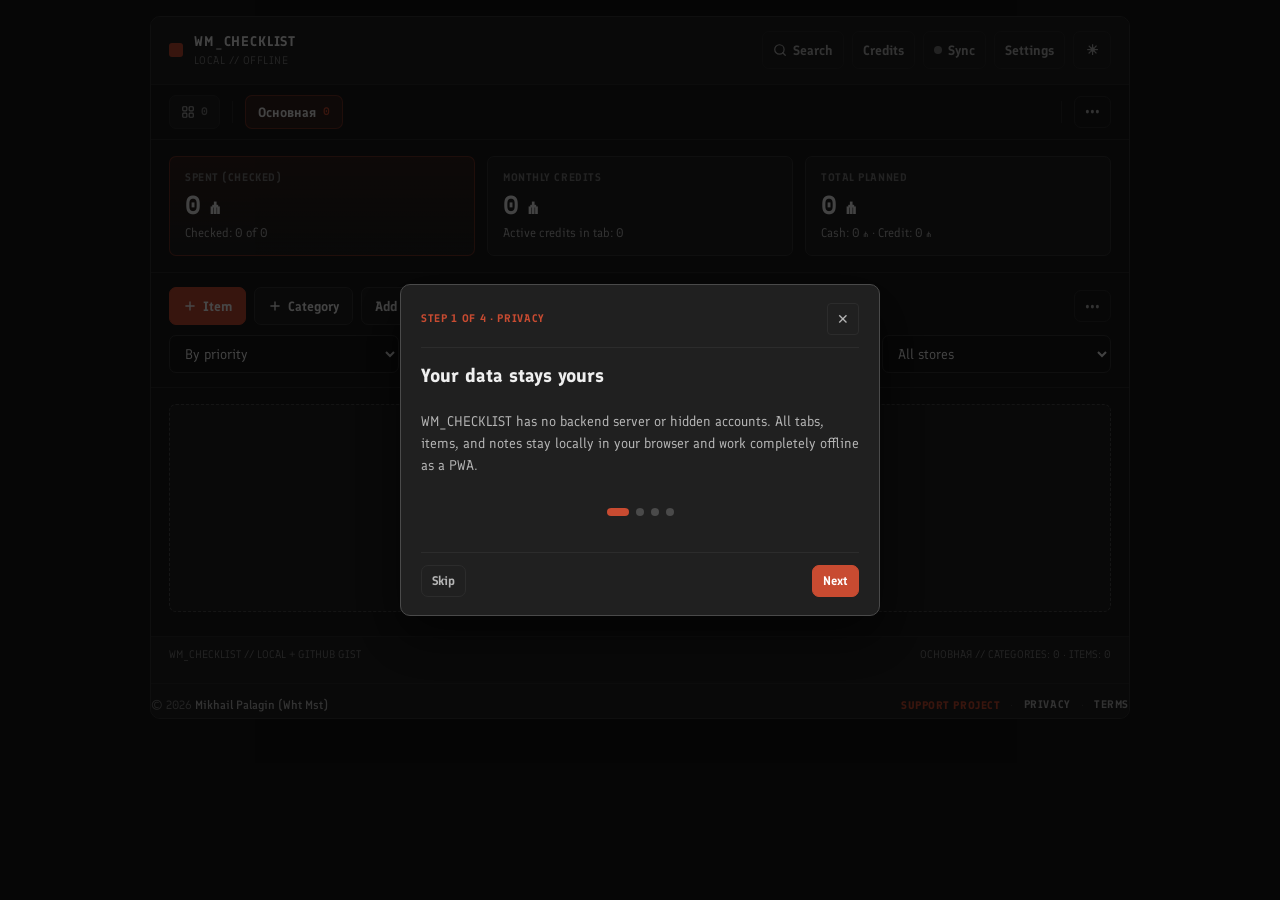
==== index.html @ 34e41ed7 "Localize footer, tooltips, currency labels, and sync errors Move remaining hardcoded Russian strings" ====
<!DOCTYPE html>
<html lang="ru" data-theme="dark">
<head>
  <meta charset="UTF-8">
  <meta name="viewport" content="width=device-width, initial-scale=1.0, maximum-scale=5.0">
  <meta http-equiv="Content-Security-Policy" content="default-src 'self'; script-src 'self'; style-src 'self' 'unsafe-inline'; img-src 'self' https: http: data: blob:; font-src 'self'; connect-src 'self' https://api.github.com https://gist.githubusercontent.com; object-src 'none'; base-uri 'self'; form-action 'self';">
  <meta name="theme-color" content="#141414">
  <meta name="apple-mobile-web-app-capable" content="yes">
  <meta name="apple-mobile-web-app-status-bar-style" content="black-translucent">
  <link rel="manifest" href="manifest.json">
  <link rel="apple-touch-icon" href="assets/icons/icon-192.png">
  <title>WM_CHECKLIST · Личный чек-лист и учёт покупок</title>
  <link rel="icon" type="image/svg+xml" href="data:image/svg+xml,%3Csvg xmlns='http://www.w3.org/2000/svg' viewBox='0 0 32 32'%3E%3Crect width='32' height='32' rx='6' fill='%23141414'/%3E%3Crect x='6' y='6' width='20' height='20' rx='4' fill='%23C84B31'/%3E%3Cpath d='M11 16.5l3.2 3.2 6.8-7.2' stroke='%23ffffff' stroke-width='2.6' fill='none' stroke-linecap='round' stroke-linejoin='round'/%3E%3C/svg%3E">
  <link rel="stylesheet" href="css/tokens.css">
  <link rel="stylesheet" href="css/styles.css">
</head>
<body>
  <!-- Выезжающее сверху по центру напоминание о резервной копии -->
  <div class="backup-banner" id="backupReminderBanner" role="status" aria-live="polite" aria-hidden="true">
    <div class="backup-banner-text">
      <div class="backup-banner-title" data-i18n="backup_banner_title">Пора сохранить резервную копию</div>
      <div class="backup-banner-sub" data-i18n="backup_banner_sub">Данные хранятся локально в браузере — сохрани свежий .json в 1 клик.</div>
    </div>
    <div class="backup-banner-actions">
      <button type="button" class="btn btn-accent btn-sm" id="backupBannerSaveBtn" data-i18n="backup_banner_save">Сохранить .json</button>
      <button type="button" class="btn btn-ghost btn-sm" id="backupBannerLaterBtn" data-i18n="backup_banner_later">Позже</button>
      <button type="button" class="modal-close backup-banner-close" id="backupBannerCloseBtn" aria-label="Закрыть">✕</button>
    </div>
  </div>

  <div class="app-shell">
    <!-- Шапка: Кредиты -> Синхронизировать -> Настройки -> Тема -->
    <header class="topbar">
      <div class="brand">
        <span class="brand-dot" aria-hidden="true"></span>
        <div class="brand-text">
          <span class="brand-title">WM_CHECKLIST</span>
          <span class="brand-sub" id="syncStatusText">LOCAL // OFFLINE</span>
        </div>
      </div>

      <div class="topbar-actions">
        <button type="button" class="btn btn-ghost btn-icon" id="openSearchModalBtn" data-i18n-title="nav_search_title" title="Глобальный поиск по всем вкладкам (Ctrl+K или /)" aria-label="Поиск">
          <svg class="ico" viewBox="0 0 24 24" fill="none" stroke="currentColor" stroke-width="2.1" stroke-linecap="round" stroke-linejoin="round" aria-hidden="true"><circle cx="11" cy="11" r="8"/><line x1="21" y1="21" x2="16.65" y2="16.65"/></svg>
          <span class="btn-label-desktop" data-i18n="nav_search">Поиск</span>
        </button>
        <button type="button" class="btn btn-ghost btn-icon" id="openCreditsModalBtn" data-i18n-title="nav_credits_title" title="Кредиты и лимит карты" aria-label="Кредиты">
          <svg class="ico ico-mobile-only" viewBox="0 0 24 24" fill="none" stroke="currentColor" stroke-width="2" stroke-linecap="round" stroke-linejoin="round" aria-hidden="true"><rect x="2" y="5" width="20" height="14" rx="2"/><line x1="2" y1="10" x2="22" y2="10"/></svg>
          <span class="btn-label-desktop" data-i18n="nav_credits">Кредиты</span>
          <span class="topbar-pill hidden" id="topbarCreditsPill">0 ₼</span>
        </button>
        <button type="button" class="btn btn-ghost btn-icon" id="quickSyncBtn" data-i18n-title="nav_sync_title" title="Синхронизировать с GitHub" aria-label="Синхронизировать">
          <span class="sync-indicator" id="syncIndicator"></span>
          <span class="btn-label-desktop" data-i18n="nav_sync">Синхронизировать</span>
        </button>
        <button type="button" class="btn btn-ghost btn-icon" id="openSyncModalBtn" data-i18n-title="nav_settings_title" title="Общие настройки, справочники и синхронизация" aria-label="Настройки">
          <svg class="ico ico-mobile-only" viewBox="0 0 24 24" fill="none" stroke="currentColor" stroke-width="2" stroke-linecap="round" stroke-linejoin="round" aria-hidden="true"><circle cx="12" cy="12" r="3"/><path d="M19.4 15a1.65 1.65 0 0 0 .33 1.82l.06.06a2 2 0 1 1-2.83 2.83l-.06-.06a1.65 1.65 0 0 0-1.82-.33 1.65 1.65 0 0 0-1 1.51V21a2 2 0 1 1-4 0v-.09A1.65 1.65 0 0 0 9 19.4a1.65 1.65 0 0 0-1.82.33l-.06.06a2 2 0 1 1-2.83-2.83l.06-.06a1.65 1.65 0 0 0 .33-1.82 1.65 1.65 0 0 0-1.51-1H3a2 2 0 1 1 0-4h.09A1.65 1.65 0 0 0 4.6 9a1.65 1.65 0 0 0-.33-1.82l-.06-.06a2 2 0 1 1 2.83-2.83l.06.06a1.65 1.65 0 0 0 1.82.33H9a1.65 1.65 0 0 0 1-1.51V3a2 2 0 1 1 4 0v.09a1.65 1.65 0 0 0 1 1.51 1.65 1.65 0 0 0 1.82-.33l.06-.06a2 2 0 1 1 2.83 2.83l-.06.06a1.65 1.65 0 0 0-.33 1.82V9a1.65 1.65 0 0 0 1.51 1H21a2 2 0 1 1 0 4h-.09a1.65 1.65 0 0 0-1.51 1z"/></svg>
          <span class="btn-label-desktop" data-i18n="nav_settings">Настройки</span>
        </button>
        <button type="button" class="btn btn-ghost btn-icon" id="themeToggleBtn" data-i18n-title="nav_theme_title" title="Переключить тему" aria-label="Переключить тему">
          <span id="themeToggleIcon">☀</span>
        </button>
      </div>
    </header>

    <!-- Панель вкладок (списков) -->
    <nav class="tabs-bar" aria-label="Списки">
      <div class="tabs-pinned-left">
        <button type="button" class="tab-chip tab-chip--all" id="allTabBtn" data-i18n-title="nav_all_title" title="Все позиции из всех вкладок (единый список)" aria-label="Все позиции">
          <svg class="ico" viewBox="0 0 24 24" fill="none" stroke="currentColor" stroke-width="2" stroke-linecap="round" stroke-linejoin="round" aria-hidden="true"><rect x="3" y="3" width="7" height="7" rx="1.5"/><rect x="14" y="3" width="7" height="7" rx="1.5"/><rect x="3" y="14" width="7" height="7" rx="1.5"/><rect x="14" y="14" width="7" height="7" rx="1.5"/></svg>
          <span class="tab-chip-count" id="allTabCount">0</span>
        </button>
      </div>
      <div class="tabs-divider" aria-hidden="true"></div>
      <div class="tabs-scroll-wrap">
        <button type="button" class="tabs-scroll-btn tabs-scroll-prev hidden" id="tabsScrollLeftBtn" aria-label="Прокрутить вкладки влево">‹</button>
        <div class="tabs-list" id="tabsList"></div>
        <button type="button" class="tabs-scroll-btn tabs-scroll-next hidden" id="tabsScrollRightBtn" aria-label="Прокрутить вкладки вправо">›</button>
      </div>
      <div class="tabs-divider" aria-hidden="true"></div>
      <div class="tabs-controls">
        <button type="button" class="btn btn-ghost btn-sm" id="manageTabsBtn" data-i18n-title="nav_manage_tabs_title" title="Управление вкладками (создать, порядок, редактировать)">•••</button>
      </div>
    </nav>

    <!-- Итоговая полоса текущей вкладки -->
    <section class="summary-grid" aria-label="Итоги по вкладке">
      <div class="summary-card summary-card--primary">
        <div class="summary-label" data-i18n="sum_spent">ПОТРАЧЕНО (ОТМЕЧЕНО)</div>
        <div class="summary-value" id="statSpent">0 ₼</div>
        <div class="summary-meta" id="statSpentMeta">Отмечено: 0 из 0</div>
      </div>
      <div class="summary-card">
        <div class="summary-label" data-i18n="sum_monthly">В МЕСЯЦ ПО КРЕДИТАМ</div>
        <div class="summary-value" id="statMonthly">0 ₼</div>
        <div class="summary-meta" id="statMonthlyMeta">Активных кредитов: 0</div>
      </div>
      <div class="summary-card">
        <div class="summary-label" data-i18n="sum_planned">ВСЕГО ЗАПЛАНИРОВАНО</div>
        <div class="summary-value" id="statPlanned">0 ₼</div>
        <div class="summary-meta" id="statPlannedMeta">Нал: 0 ₼ · Кредит: 0 ₼</div>
      </div>
    </section>

    <!-- Основные действия и фильтры -->
    <section class="toolbar">
      <div class="toolbar-primary">
        <div class="toolbar-primary-left">
          <button type="button" class="btn btn-accent" id="addItemBtn"><svg class="ico" viewBox="0 0 24 24" fill="none" stroke="currentColor" stroke-width="2.4" stroke-linecap="round" stroke-linejoin="round" aria-hidden="true"><line x1="12" y1="5" x2="12" y2="19"/><line x1="5" y1="12" x2="19" y2="12"/></svg><span data-i18n="btn_add_item">Позиция</span></button>
          <button type="button" class="btn btn-secondary" id="addCategoryBtn"><svg class="ico" viewBox="0 0 24 24" fill="none" stroke="currentColor" stroke-width="2.4" stroke-linecap="round" stroke-linejoin="round" aria-hidden="true"><line x1="12" y1="5" x2="12" y2="19"/><line x1="5" y1="12" x2="19" y2="12"/></svg><span data-i18n="btn_add_cat">Категория</span></button>
          <button type="button" class="btn btn-secondary" id="addBundleBtn" data-i18n="btn_add_bundle">Оформить в кредит</button>
        </div>
        <div class="toolbar-primary-right">
          <button type="button" class="btn btn-ghost btn-sm btn-icon hidden" id="toggleAllCategoriesBtn" title="Свернуть все категории" aria-label="Свернуть или развернуть все категории"></button>
          <button type="button" class="btn btn-ghost btn-sm" id="manageCategoriesBtn" data-i18n-title="nav_manage_cats_title" title="Управление категориями (порядок, переименование, перенос)">•••</button>
        </div>
      </div>

      <div class="toolbar-filters">
        <select class="select" id="sortFilter" aria-label="Сортировка позиций">
          <option value="priority" data-i18n="sort_priority">По приоритету</option>
          <option value="price_desc" data-i18n="sort_price_desc">Сначала дорогие</option>
          <option value="price_asc" data-i18n="sort_price_asc">Сначала дешёвые</option>
          <option value="newest" data-i18n="sort_newest">Сначала новые</option>
          <option value="alpha" data-i18n="sort_alpha">По алфавиту (А–Я)</option>
        </select>
        <select class="select" id="statusFilter" aria-label="Фильтр по статусу">
          <option value="all" data-i18n="filter_status_all">Все статусы</option>
          <option value="unchecked" data-i18n="filter_status_unchecked">Не куплено</option>
          <option value="checked" data-i18n="filter_status_checked">Куплено</option>
          <option value="credit" data-i18n="filter_status_credit">Только в кредит / рассрочку</option>
        </select>
        <select class="select" id="priorityFilter" aria-label="Фильтр по приоритету">
          <option value="all" data-i18n="filter_prio_all">Все приоритеты</option>
        </select>
        <select class="select" id="storeFilter" aria-label="Фильтр по магазину">
          <option value="all" data-i18n="filter_store_all">Все магазины</option>
        </select>
      </div>
    </section>

    <!-- Основной список категорий и позиций (всегда чистый, без лишних блоков) -->
    <main class="checklist-main" id="checklistRoot"></main>

    <!-- Двухэтажный футер -->
    <footer class="app-footer">
      <div class="footer-top">
        <span class="footer-left">WM_CHECKLIST // LOCAL + GITHUB GIST</span>
        <span class="footer-right" id="footerStats">READY</span>
      </div>
      <div class="footer-lower">
        <div class="footer-copy">
          © 2026 <a class="footer-copy-link" href="https://whtmst.github.io/" target="_blank" rel="noopener noreferrer">Mikhail Palagin (Wht Mst)</a>
        </div>
        <div class="footer-links">
          <button type="button" class="footer-action-link" id="openDonateModalBtn" data-i18n="footer_support">ПОДДЕРЖАТЬ ПРОЕКТ</button>
          <span class="footer-sep" aria-hidden="true">·</span>
          <a class="footer-legal-link" href="privacy.html" data-i18n="footer_privacy">КОНФИДЕНЦИАЛЬНОСТЬ</a>
          <span class="footer-sep" aria-hidden="true">·</span>
          <a class="footer-legal-link" href="terms.html" data-i18n="footer_terms">УСЛОВИЯ</a>
        </div>
      </div>
    </footer>
  </div>

  <!-- ВЫДВИЖНАЯ ПАНЕЛЬ ПРОСМОТРА КАРТОЧКИ ТОВАРА -->
  <div class="drawer-backdrop" id="itemDetailDrawer" aria-hidden="true">
    <aside class="drawer-panel" role="dialog" aria-modal="true" aria-labelledby="drawerItemTitle">
      <div class="drawer-header">
        <div class="drawer-kicker" id="drawerCategoryLabel">КАРТОЧКА ПОЗИЦИИ</div>
        <div class="drawer-header-actions">
          <button type="button" class="btn btn-secondary btn-sm" id="drawerEditBtn" data-i18n-title="tip_edit_item" title="Редактировать позицию">
            <svg class="ico" viewBox="0 0 24 24" fill="none" stroke="currentColor" stroke-width="2" stroke-linecap="round" stroke-linejoin="round" aria-hidden="true"><path d="M12 20h9"/><path d="M16.5 3.5a2.12 2.12 0 0 1 3 3L7 19l-4 1 1-4Z"/></svg>
            <span data-i18n="btn_edit">Редактировать</span>
          </button>
          <button type="button" class="modal-close" id="closeDrawerBtn" aria-label="Закрыть">✕</button>
        </div>
      </div>

      <div class="drawer-body" id="drawerBody">
        <div class="drawer-badges" id="drawerBadges"></div>
        <h3 class="drawer-title" id="drawerItemTitle"></h3>

        <div class="drawer-price-bar">
          <div>
            <div class="drawer-price-main" id="drawerPriceMain"></div>
            <div class="drawer-price-sub" id="drawerPriceSub"></div>
          </div>
          <label class="checkbox-label drawer-check-toggle">
            <input type="checkbox" id="drawerCheckedToggle">
            <span id="drawerCheckedText">Куплено</span>
          </label>
        </div>

        <div class="drawer-credit-block hidden" id="drawerCreditBlock"></div>

        <div class="drawer-gallery hidden" id="drawerGallery">
          <div class="gallery-stage">
            <img id="drawerGalleryImg" class="gallery-img" alt="Фото товара" referrerpolicy="no-referrer" loading="lazy">
            <button type="button" class="gallery-nav gallery-prev hidden" id="galleryPrevBtn" aria-label="Предыдущее фото">‹</button>
            <button type="button" class="gallery-nav gallery-next hidden" id="galleryNextBtn" aria-label="Следующее фото">›</button>
          </div>
          <div class="gallery-dots hidden" id="galleryDots"></div>
        </div>

        <div class="drawer-link-wrap hidden" id="drawerLinkWrap">
          <a class="btn btn-accent drawer-link-btn" id="drawerLinkAnchor" href="#" target="_blank" rel="noopener noreferrer">
            Открыть товар ↗
          </a>
        </div>

        <div class="drawer-note-section" id="drawerNoteSection">
          <div class="drawer-section-label" data-i18n="drawer_note_label">ЗАМЕТКА / ХАРАКТЕРИСТИКИ</div>
          <div class="drawer-note-content" id="drawerNoteContent"></div>
        </div>
      </div>
    </aside>
  </div>

  <!-- МОДАЛКА: Глобальный Spotlight-поиск по всем вкладкам (Ctrl+K) -->
  <div class="modal-backdrop spotlight-backdrop" id="globalSearchModal" aria-hidden="true">
    <div class="modal-box modal-box--xl spotlight-box" role="dialog" aria-modal="true" aria-label="Глобальный поиск">
      <div class="spotlight-input-wrap">
        <svg class="ico spotlight-ico" viewBox="0 0 24 24" fill="none" stroke="currentColor" stroke-width="2.2" stroke-linecap="round" stroke-linejoin="round" aria-hidden="true"><circle cx="11" cy="11" r="8"/><line x1="21" y1="21" x2="16.65" y2="16.65"/></svg>
        <input type="search" class="spotlight-input" id="globalSearchInput" placeholder="Поиск по всем вкладкам, характеристикам, магазинам, кредитам..." data-i18n-placeholder="spotlight_placeholder" autocomplete="off">
        <kbd class="spotlight-kbd">ESC</kbd>
        <button type="button" class="modal-close" data-close-modal="globalSearchModal" aria-label="Закрыть">✕</button>
      </div>
      <div class="spotlight-chips" id="spotlightChips">
        <button type="button" class="spotlight-chip" data-chip-group="status" data-chip-val="unchecked" data-i18n="chip_unchecked">Не куплено</button>
        <button type="button" class="spotlight-chip" data-chip-group="status" data-chip-val="checked" data-i18n="chip_checked">Куплено</button>
        <button type="button" class="spotlight-chip" data-chip-group="pay" data-chip-val="credit" data-i18n="chip_credit">В кредите</button>
        <button type="button" class="spotlight-chip" data-chip-group="pay" data-chip-val="cash" data-i18n="chip_cash">Наличные</button>
      </div>
      <div class="spotlight-meta" id="globalSearchMeta"></div>
      <div class="spotlight-results" id="globalSearchResults"></div>
    </div>
  </div>

  <!-- МОДАЛКА: Единая сводка «Все кредиты и лимит карты» (780px) -->
  <div class="modal-backdrop" id="creditsModal" aria-hidden="true">
    <div class="modal-box modal-box--xl" role="dialog" aria-modal="true" aria-labelledby="creditsModalTitle">
      <div class="modal-header">
        <div>
          <div class="section-kicker">GLOBAL_CREDITS // ALL_TABS</div>
          <h3 id="creditsModalTitle" data-i18n="credits_modal_title">Все кредиты, рассрочки и лимит карты</h3>
        </div>
        <button type="button" class="modal-close" data-close-modal="creditsModal" aria-label="Закрыть">✕</button>
      </div>

      <div class="modal-form">
        <div class="credits-ref-grid">
          <div class="card-limit-box">
            <div class="form-group">
              <label class="form-label" for="cardLimitInput"><span data-i18n="credits_card_limit_label">Лимит карты</span> (<span class="js-currency-symbol">₼</span>, <span data-i18n="credits_ref_suffix">справочно</span>)</label>
              <input type="number" class="input input-mono" id="cardLimitInput" min="0" step="1" data-i18n-placeholder="credits_ph_limit" placeholder="Например, 2450">
            </div>
            <div class="card-limit-stats" id="cardLimitStats">
              <span class="form-hint">Укажи лимит карты, чтобы видеть свободный остаток.</span>
            </div>
            <div class="credit-progress-track hidden" id="cardLimitTrack">
              <div class="credit-progress-fill" id="cardLimitFill" style="width: 0%;"></div>
            </div>
          </div>

          <div class="card-limit-box">
            <div class="form-group">
              <label class="form-label" for="monthlyIncomeInput"><span data-i18n="credits_income_label">Доход / мес</span> (<span class="js-currency-symbol">₼</span>, <span data-i18n="credits_ref_suffix">справочно</span>)</label>
              <input type="number" class="input input-mono" id="monthlyIncomeInput" min="0" step="1" data-i18n-placeholder="credits_ph_income" placeholder="Например, 820">
            </div>
            <div class="card-limit-stats" id="monthlyIncomeStats">
              <span class="form-hint">Укажи ориентир дохода, чтобы видеть нагрузку кредитов.</span>
            </div>
            <div class="credit-progress-track hidden" id="monthlyIncomeTrack">
              <div class="credit-progress-fill" id="monthlyIncomeFill" style="width: 0%;"></div>
            </div>
          </div>
        </div>

        <div class="credits-kpi-grid">
          <div class="summary-card summary-card--primary">
            <div class="summary-label" data-i18n="credits_kpi_monthly">ПЛАТЁЖ В МЕСЯЦ (ВСЕ ВКЛАДКИ)</div>
            <div class="summary-value" id="globalCreditMonthly">0 ₼</div>
            <div class="summary-meta" id="globalCreditMonthlyMeta">Активных записей: 0</div>
          </div>
          <div class="summary-card">
            <div class="summary-label" data-i18n="credits_kpi_grace">ЛЬГОТНЫЙ ДОЛГ</div>
            <div class="summary-value" id="globalCreditGrace">0 ₼</div>
            <div class="summary-meta" id="globalCreditGraceMeta">Без ближайших дедлайнов</div>
          </div>
          <div class="summary-card">
            <div class="summary-label" data-i18n="credits_kpi_remaining">ОСТАТОК ДОЛГА ВСЕГО</div>
            <div class="summary-value" id="globalCreditRemaining">0 ₼</div>
            <div class="summary-meta" data-i18n="credits_kpi_remaining_sub">По всем активным долгам</div>
          </div>
        </div>

        <div class="credits-toolbar">
          <div class="credits-filter-pills" id="creditsTypeFilter">
            <button type="button" class="tab-chip active" data-ctype="all" data-i18n="credits_filter_all">Все</button>
            <button type="button" class="tab-chip" data-ctype="installment" data-i18n="credit_type_installment">Рассрочка</button>
            <button type="button" class="tab-chip" data-ctype="ninja" data-i18n="credit_type_ninja">Ninja</button>
            <button type="button" class="tab-chip" data-ctype="grace" data-i18n="credit_type_grace_short">Льготный</button>
            <button type="button" class="tab-chip" data-ctype="custom" data-i18n="credits_filter_custom">Свой</button>
          </div>
          <button type="button" class="btn btn-accent btn-sm" id="addBundleFromCreditsBtn"><svg class="ico" viewBox="0 0 24 24" fill="none" stroke="currentColor" stroke-width="2.4" stroke-linecap="round" stroke-linejoin="round" aria-hidden="true"><line x1="12" y1="5" x2="12" y2="19"/><line x1="5" y1="12" x2="19" y2="12"/></svg><span data-i18n="btn_add_bundle">Оформить в кредит</span></button>
        </div>

        <div class="global-credits-list" id="globalCreditsList"></div>
      </div>
    </div>
  </div>

  <!-- МОДАЛКА: Добавить / Редактировать позицию (единая ширина 780px на ПК, без дубля кредита) -->
  <div class="modal-backdrop" id="itemModal" aria-hidden="true">
    <div class="modal-box modal-box--xl" role="dialog" aria-modal="true" aria-labelledby="itemModalTitle">
      <div class="modal-header">
        <h3 id="itemModalTitle">Новая позиция</h3>
        <button type="button" class="modal-close" data-close-modal="itemModal" aria-label="Закрыть">✕</button>
      </div>
      <form id="itemForm" class="modal-form">
        <input type="hidden" id="itemIdInput">

        <div class="form-group">
          <label class="form-label" for="itemTitleInput" data-i18n="item_label_title">Название *</label>
          <input type="text" class="input" id="itemTitleInput" data-i18n-placeholder="item_ph_title" placeholder="Например, Велосипед 26&quot; или Зарядка USB-C" required>
        </div>

        <div class="form-row-2">
          <div class="form-group">
            <label class="form-label" for="itemCategorySelect" data-i18n="item_label_cat">Категория *</label>
            <select class="select" id="itemCategorySelect" required></select>
          </div>
          <div class="form-group">
            <label class="form-label" for="itemPriceInput"><span data-i18n="item_label_price">Цена</span> (<span class="js-currency-symbol">₼</span>)</label>
            <input type="number" class="input input-mono" id="itemPriceInput" min="0" step="0.01" placeholder="0">
          </div>
        </div>

        <div class="form-group hidden" id="newCategoryGroup">
          <label class="form-label" for="itemNewCategoryInput" data-i18n="item_label_new_cat">Название новой категории *</label>
          <input type="text" class="input" id="itemNewCategoryInput" data-i18n-placeholder="item_ph_new_cat" placeholder="Например, Экипировка, Свет, Аксессуары">
        </div>

        <div class="form-row-2">
          <div class="form-group">
            <label class="form-label" for="itemPrioritySelect" data-i18n="item_label_prio">Приоритет</label>
            <select class="select" id="itemPrioritySelect"></select>
          </div>
          <div class="form-group">
            <label class="form-label" for="itemStoreSelect" data-i18n="item_label_store">Откуда товар</label>
            <select class="select" id="itemStoreSelect"></select>
          </div>
        </div>

        <div class="form-group hidden" id="customStoreGroup">
          <label class="form-label" for="itemCustomStoreInput" data-i18n="item_label_custom_store">Свой магазин / источник</label>
          <input type="text" class="input" id="itemCustomStoreInput" data-i18n-placeholder="item_ph_custom_store" placeholder="Например, Tap.az, AliExpress, Kontakt Home">
        </div>

        <div class="form-group">
          <label class="form-label" for="itemLinkInput" data-i18n="item_label_link">Ссылка на товар</label>
          <input type="url" class="input" id="itemLinkInput" placeholder="https://...">
        </div>

        <div class="form-group">
          <label class="form-label" for="itemImageInput1" data-i18n="item_label_photos">Фото товара (URL картинки, до 3 шт.)</label>
          <div class="photo-inputs-stack" id="itemPhotoInputs">
            <input type="url" class="input" id="itemImageInput1" data-i18n-placeholder="item_ph_photo1" placeholder="https://... (фото 1)">
            <input type="url" class="input hidden" id="itemImageInput2" data-i18n-placeholder="item_ph_photo2" placeholder="https://... (фото 2)">
            <input type="url" class="input hidden" id="itemImageInput3" data-i18n-placeholder="item_ph_photo3" placeholder="https://... (фото 3)">
          </div>
        </div>

        <div class="form-group">
          <label class="form-label" for="itemNoteInput" data-i18n="item_label_note">Заметка / характеристики</label>
          <textarea class="textarea" id="itemNoteInput" rows="4" data-i18n-placeholder="item_ph_note" placeholder="Размер, цвет, характеристики вида «Ключ: Значение»..."></textarea>
        </div>

        <div class="form-check-row">
          <label class="checkbox-label">
            <input type="checkbox" id="itemCheckedInput">
            <span data-i18n="item_label_checked">Уже куплено / выполнено</span>
          </label>
        </div>

        <!-- Перенести / скопировать карточку в другую вкладку -->
        <div class="transfer-box hidden" id="itemTransferBox">
          <div class="section-kicker" data-i18n="transfer_kicker">ПЕРЕНОС / КОПИРОВАНИЕ В ДРУГУЮ ВКЛАДКУ</div>
          <div class="form-row-2">
            <div class="form-group">
              <label class="form-label" for="itemTransferTabSelect" data-i18n="transfer_target_tab">Целевая вкладка</label>
              <select class="select" id="itemTransferTabSelect"></select>
            </div>
            <div class="form-group">
              <label class="form-label" for="itemTransferCatSelect" data-i18n="transfer_target_cat">Категория в ней</label>
              <select class="select" id="itemTransferCatSelect"></select>
            </div>
          </div>
          <div class="transfer-actions">
            <button type="button" class="btn btn-secondary btn-sm" id="moveItemTabBtn" data-i18n="btn_move">Перенести →</button>
            <button type="button" class="btn btn-ghost btn-sm" id="copyItemTabBtn" data-i18n="btn_copy">Скопировать</button>
          </div>
        </div>

        <div class="modal-actions modal-actions--split">
          <button type="button" class="btn btn-danger hidden" id="deleteItemBtn" data-i18n="btn_delete">Удалить</button>
          <button type="button" class="btn btn-danger hidden" id="clearItemFormBtn" data-i18n-title="tip_clear_form" title="Очистить все поля формы">
            <svg class="ico" viewBox="0 0 24 24" fill="none" stroke="currentColor" stroke-width="2" stroke-linecap="round" stroke-linejoin="round" aria-hidden="true"><polyline points="3 6 5 6 21 6"/><path d="M19 6l-1 14a2 2 0 0 1-2 2H8a2 2 0 0 1-2-2L5 6"/><path d="M10 11v6"/><path d="M14 11v6"/><path d="M9 6V4a1 1 0 0 1 1-1h4a1 1 0 0 1 1 1v2"/></svg>
            <span data-i18n="btn_clear">Очистить</span>
          </button>
          <div class="modal-actions-right">
            <button type="button" class="btn btn-ghost" data-close-modal="itemModal" data-i18n="btn_cancel">Отмена</button>
            <button type="submit" class="btn btn-accent" data-i18n="btn_save">Сохранить</button>
          </div>
        </div>
      </form>
    </div>
  </div>

  <!-- МОДАЛКА: Единое оформление в кредит / рассрочку (1 или несколько товаров из любых вкладок, 780px) -->
  <div class="modal-backdrop" id="bundleModal" aria-hidden="true">
    <div class="modal-box modal-box--xl" role="dialog" aria-modal="true" aria-labelledby="bundleModalTitle">
      <div class="modal-header">
        <h3 id="bundleModalTitle">Оформить в кредит / рассрочку</h3>
        <button type="button" class="modal-close" data-close-modal="bundleModal" aria-label="Закрыть">✕</button>
      </div>
      <form id="bundleForm" class="modal-form">
        <input type="hidden" id="bundleIdInput">

        <div class="form-row-2">
          <div class="form-group">
            <label class="form-label" for="bundleNameInput" data-i18n="bundle_label_name">Название (если 1 товар — можно оставить пустым)</label>
            <input type="text" class="input" id="bundleNameInput" data-i18n-placeholder="bundle_ph_name" placeholder="Например, Ozon 18.11 или подставится само">
          </div>
          <div class="form-group">
            <label class="form-label" for="bundleTypeSelect" data-i18n="bundle_label_type">Тип оплаты</label>
            <select class="select" id="bundleTypeSelect">
              <option value="installment">Рассрочка (таксит 0%)</option>
              <option value="ninja">Ninja (разделение с %)</option>
              <option value="grace">Льготный период</option>
              <option value="custom">Свой вариант...</option>
            </select>
          </div>
        </div>

        <div class="form-group hidden" id="bundleCustomTypeGroup">
          <label class="form-label" for="bundleCustomTypeInput" data-i18n="bundle_label_custom_type">Своё название типа</label>
          <input type="text" class="input" id="bundleCustomTypeInput" data-i18n-placeholder="bundle_ph_custom_type" placeholder="Например, Кредит Kontakt">
        </div>

        <div class="form-group">
          <div class="form-label-row">
            <label class="form-label" data-i18n="bundle_label_items">Выберите 1 или несколько товаров (можно из разных вкладок) *</label>
            <span class="mono-pill" id="bundleBaseSumLabel">База: 0 ₼</span>
          </div>
          <div class="bundle-picker-tools">
            <input type="search" class="input bundle-picker-search" id="bundlePickerSearch" data-i18n-placeholder="bundle_ph_search" placeholder="Поиск товара, категории или вкладки..." aria-label="Поиск товаров">
            <label class="checkbox-label bundle-show-all-label" data-i18n-title="tip_show_used" title="Показать товары, которые уже входят в другие кредиты">
              <input type="checkbox" id="bundleShowUsedCheck">
              <span data-i18n="bundle_show_used">Уже в кредитах</span>
            </label>
          </div>
          <div class="bundle-picker-list" id="bundleItemsPicker"></div>
        </div>

        <!-- Поля для Рассрочка / Ninja / Свой -->
        <div id="bundleInstallmentRows">
          <div class="form-row-2" style="margin-bottom: 10px;">
            <div class="form-group">
              <label class="form-label" for="bundleStartDateInput" data-i18n="bundle_label_start">Дата оформления</label>
              <input type="date" class="input input-mono" id="bundleStartDateInput">
            </div>
            <div class="form-group">
              <label class="form-label" for="bundleMonthsInput" data-i18n="bundle_label_months">Срок (мес.)</label>
              <input type="number" class="input input-mono" id="bundleMonthsInput" min="1" step="1" placeholder="12">
            </div>
          </div>

          <div class="form-row-2">
            <div class="form-group">
              <label class="form-label" for="bundleMonthlyInput"><span data-i18n="bundle_label_monthly">Платёж / мес</span> (<span class="js-currency-symbol">₼</span>) *</label>
              <input type="number" class="input input-mono" id="bundleMonthlyInput" min="0" step="0.01" placeholder="6.61">
            </div>
            <div class="form-group">
              <label class="form-label" for="bundleTotalInput"><span data-i18n="bundle_label_total">Итоговая сумма</span> (<span class="js-currency-symbol">₼</span>) *</label>
              <input type="number" class="input input-mono" id="bundleTotalInput" min="0" step="0.01" placeholder="79.33">
            </div>
          </div>
        </div>

        <!-- Поля для Льготного периода -->
        <div id="bundleGraceRows" class="hidden">
          <div class="form-row-2">
            <div class="form-group">
              <label class="form-label" for="bundleDueDateInput" data-i18n="bundle_label_due">Оплатить до (дата)</label>
              <input type="date" class="input input-mono" id="bundleDueDateInput">
            </div>
            <div class="form-group">
              <label class="form-label" for="bundleGraceTotalInput"><span data-i18n="bundle_label_grace_total">Сумма к возврату</span> (<span class="js-currency-symbol">₼</span>) *</label>
              <input type="number" class="input input-mono" id="bundleGraceTotalInput" min="0" step="0.01" placeholder="33.50">
            </div>
          </div>
        </div>

        <div class="credit-calc-note" id="bundleOverpayNote">
          Укажите итоговую сумму (с учётом переплаты банка, если есть) и реальный ежемесячный платёж.
        </div>

        <div class="form-check-row">
          <label class="checkbox-label">
            <input type="checkbox" id="bundleCheckedInput" checked>
            <span data-i18n="bundle_label_checked">Уже оформлено (отметить выбранные товары как купленные)</span>
          </label>
        </div>

        <div class="modal-actions modal-actions--split">
          <button type="button" class="btn btn-danger hidden" id="deleteBundleBtn" data-i18n="btn_delete_credit">Удалить кредит</button>
          <div class="modal-actions-right">
            <button type="button" class="btn btn-ghost" data-close-modal="bundleModal" data-i18n="btn_cancel">Отмена</button>
            <button type="submit" class="btn btn-accent" data-i18n="btn_save_credit">Сохранить кредит</button>
          </div>
        </div>
      </form>
    </div>
  </div>

  <!-- МОДАЛКА: Управление вкладками (создать, порядок, редактировать) -->
  <div class="modal-backdrop" id="tabsManagerModal" aria-hidden="true">
    <div class="modal-box modal-box--wide" role="dialog" aria-modal="true" aria-labelledby="tabsManagerTitle">
      <div class="modal-header">
        <div>
          <div class="section-kicker">TABS_MANAGER</div>
          <h3 id="tabsManagerTitle" data-i18n="tabs_mgr_title">Управление вкладками</h3>
        </div>
        <button type="button" class="modal-close" data-close-modal="tabsManagerModal" aria-label="Закрыть">✕</button>
      </div>
      <div class="modal-form">
        <div class="manager-top-bar">
          <span class="form-hint" data-i18n="mgr_drag_hint">Меняй порядок стрелками ↑↓ или перетаскиванием за ⋮⋮</span>
          <button type="button" class="btn btn-accent btn-sm" id="addTabFromManagerBtn"><svg class="ico" viewBox="0 0 24 24" fill="none" stroke="currentColor" stroke-width="2.4" stroke-linecap="round" stroke-linejoin="round" aria-hidden="true"><line x1="12" y1="5" x2="12" y2="19"/><line x1="5" y1="12" x2="19" y2="12"/></svg><span data-i18n="btn_new_tab">Новая вкладка</span></button>
        </div>
        <div class="manager-list" id="tabsManagerList"></div>
      </div>
    </div>
  </div>

  <!-- МОДАЛКА: Управление категориями текущей вкладки -->
  <div class="modal-backdrop" id="categoriesManagerModal" aria-hidden="true">
    <div class="modal-box modal-box--wide" role="dialog" aria-modal="true" aria-labelledby="categoriesManagerTitle">
      <div class="modal-header">
        <div>
          <div class="section-kicker" id="categoriesManagerKicker">CATEGORIES_MANAGER</div>
          <h3 id="categoriesManagerTitle" data-i18n="cats_mgr_title">Управление категориями</h3>
        </div>
        <button type="button" class="modal-close" data-close-modal="categoriesManagerModal" aria-label="Закрыть">✕</button>
      </div>
      <div class="modal-form">
        <div class="manager-top-bar">
          <span class="form-hint" data-i18n="mgr_drag_hint">Меняй порядок стрелками ↑↓ или перетаскиванием за ⋮⋮</span>
          <button type="button" class="btn btn-accent btn-sm" id="addCategoryFromManagerBtn"><svg class="ico" viewBox="0 0 24 24" fill="none" stroke="currentColor" stroke-width="2.4" stroke-linecap="round" stroke-linejoin="round" aria-hidden="true"><line x1="12" y1="5" x2="12" y2="19"/><line x1="5" y1="12" x2="19" y2="12"/></svg><span data-i18n="btn_new_cat">Новая категория</span></button>
        </div>
        <div class="manager-list" id="categoriesManagerList"></div>
      </div>
    </div>
  </div>

  <!-- МОДАЛКА: Категория -->
  <div class="modal-backdrop" id="categoryModal" aria-hidden="true">
    <div class="modal-box" role="dialog" aria-modal="true" aria-labelledby="categoryModalTitle">
      <div class="modal-header">
        <h3 id="categoryModalTitle">Новая категория</h3>
        <button type="button" class="modal-close" data-close-modal="categoryModal" aria-label="Закрыть">✕</button>
      </div>
      <form id="categoryForm" class="modal-form">
        <input type="hidden" id="categoryIdInput">
        <div class="form-group">
          <label class="form-label" for="categoryNameInput" data-i18n="cat_label_name">Название категории *</label>
          <input type="text" class="input" id="categoryNameInput" data-i18n-placeholder="cat_ph_name" placeholder="Например, Экипировка, Свет, Инструменты" required>
        </div>

        <div class="transfer-box hidden" id="categoryTransferBox">
          <div class="section-kicker" data-i18n="transfer_kicker">ПЕРЕНОС / КОПИРОВАНИЕ В ДРУГУЮ ВКЛАДКУ</div>
          <p class="form-hint" data-i18n="transfer_cat_hint">Категория перенесётся или скопируется вместе со всеми товарами внутри неё.</p>
          <div class="form-group">
            <label class="form-label" for="categoryTransferTabSelect" data-i18n="transfer_target_tab">Целевая вкладка</label>
            <select class="select" id="categoryTransferTabSelect"></select>
          </div>
          <div class="transfer-actions">
            <button type="button" class="btn btn-secondary btn-sm" id="moveCategoryTabBtn" data-i18n="btn_move">Перенести →</button>
            <button type="button" class="btn btn-ghost btn-sm" id="copyCategoryTabBtn" data-i18n="btn_copy">Скопировать</button>
          </div>
        </div>

        <div class="modal-actions modal-actions--split">
          <button type="button" class="btn btn-danger hidden" id="deleteCategoryBtn" data-i18n="btn_delete_cat">Удалить категорию</button>
          <div class="modal-actions-right">
            <button type="button" class="btn btn-ghost" data-close-modal="categoryModal" data-i18n="btn_cancel">Отмена</button>
            <button type="submit" class="btn btn-accent" data-i18n="btn_save">Сохранить</button>
          </div>
        </div>
      </form>
    </div>
  </div>

  <!-- МОДАЛКА: Вкладка -->
  <div class="modal-backdrop" id="tabModal" aria-hidden="true">
    <div class="modal-box" role="dialog" aria-modal="true" aria-labelledby="tabModalTitle">
      <div class="modal-header">
        <h3 id="tabModalTitle">Новая вкладка</h3>
        <button type="button" class="modal-close" data-close-modal="tabModal" aria-label="Закрыть">✕</button>
      </div>
      <form id="tabForm" class="modal-form">
        <input type="hidden" id="tabIdInput">
        <div class="form-group">
          <label class="form-label" for="tabNameInput" data-i18n="tab_label_name">Название вкладки *</label>
          <input type="text" class="input" id="tabNameInput" data-i18n-placeholder="tab_ph_name" placeholder="Например, Курьер, Дом, Ремонт" required>
        </div>
        <div class="modal-actions modal-actions--split">
          <button type="button" class="btn btn-danger hidden" id="deleteTabBtn" data-i18n="btn_delete_tab">Удалить вкладку</button>
          <div class="modal-actions-right">
            <button type="button" class="btn btn-ghost" data-close-modal="tabModal" data-i18n="btn_cancel">Отмена</button>
            <button type="submit" class="btn btn-accent" data-i18n="btn_save">Сохранить</button>
          </div>
        </div>
      </form>
    </div>
  </div>

  <!-- МОДАЛКА: Настройки (Общие и Синхронизация) -->
  <div class="modal-backdrop" id="syncModal" aria-hidden="true">
    <div class="modal-box modal-box--wide" role="dialog" aria-modal="true" aria-labelledby="syncModalTitle">
      <div class="modal-header modal-header--tabs">
        <div class="settings-header-left">
          <h3 id="syncModalTitle" data-i18n="settings_title">Настройки</h3>
          <div class="settings-tabs" id="settingsModalTabs" role="tablist">
            <button type="button" class="settings-tab-btn active" data-settings-tab="general" role="tab" aria-selected="true" data-i18n="settings_tab_general">Общие</button>
            <button type="button" class="settings-tab-btn" data-settings-tab="sync" role="tab" aria-selected="false" data-i18n="settings_tab_sync">Синхронизация</button>
            <button type="button" class="settings-tab-btn" data-settings-tab="about" role="tab" aria-selected="false" data-i18n="settings_tab_about">О проекте</button>
          </div>
        </div>
        <button type="button" class="modal-close" data-close-modal="syncModal" aria-label="Закрыть">✕</button>
      </div>

      <!-- ВКЛАДКА 1: ОБЩИЕ НАСТРОЙКИ (Валюта, Магазины, Типы кредитов) -->
      <div class="modal-form" id="settingsTabGeneral">
        <div class="sync-panel">
          <div class="section-kicker" data-i18n="gen_currency_kicker">ВАЛЮТА И ЯЗЫК</div>
          <div class="form-row-2">
            <div class="form-group">
              <label class="form-label" for="currencyPresetSelect" data-i18n="gen_currency_label">Валюта</label>
              <select class="select" id="currencyPresetSelect"></select>
            </div>
            <div class="form-group hidden" id="customCurrencyGroup">
              <label class="form-label" for="customCurrencyInput" data-i18n="gen_currency_custom_label">Свой символ (1–5 знаков)</label>
              <div class="input-with-btn">
                <input type="text" class="input input-mono" id="customCurrencyInput" maxlength="5" placeholder="£, BYN, zł...">
                <button type="button" class="btn btn-accent btn-sm" id="applyCustomCurrencyBtn" data-i18n="btn_ok">ОК</button>
              </div>
            </div>
          </div>
          <p class="form-hint" data-i18n="gen_currency_hint">Символ меняется сразу во всём приложении и синхронизируется между устройствами.</p>

          <div class="form-row-2" style="margin-top: 10px;">
            <div class="form-group">
              <label class="form-label" for="langSelect" data-i18n="gen_lang_label">Язык интерфейса</label>
              <select class="select" id="langSelect">
                <option value="ru">Русский (RU)</option>
                <option value="en">English (EN)</option>
                <option value="az">Azərbaycanca (AZ)</option>
              </select>
            </div>
            <div class="form-group">
              <label class="form-label" for="backupReminderSelect" data-i18n="gen_backup_label">Напоминать сохранить .json</label>
              <select class="select" id="backupReminderSelect">
                <option value="0" data-i18n="gen_backup_off">Выключено</option>
                <option value="7" data-i18n="gen_backup_7">Раз в 7 дней</option>
                <option value="14" data-i18n="gen_backup_14">Раз в 14 дней</option>
                <option value="30" data-i18n="gen_backup_30">Раз в 30 дней</option>
              </select>
            </div>
          </div>
          <p class="form-hint" data-i18n="gen_backup_hint">Когда подойдёт срок, сверху появится мягкое уведомление с кнопкой сохранения бэкапа в 1 клик.</p>
        </div>

        <div class="sync-divider"></div>

        <div class="sync-panel">
          <div class="section-kicker" data-i18n="gen_stores_kicker">МАГАЗИНЫ И ИСТОЧНИКИ</div>
          <p class="form-hint" data-i18n="gen_stores_hint">Скрытые магазины не мешают в списке при создании новых позиций, но старые карточки сохраняют своё название. Свои варианты из карточек добавляются сюда автоматически.</p>
          <div class="prefs-list" id="storesPrefsList"></div>
          <div class="input-with-btn">
            <input type="text" class="input" id="newStorePrefInput" data-i18n-placeholder="gen_stores_placeholder" placeholder="Добавить свой магазин (напр. Wildberries, Tap.az)">
            <button type="button" class="btn btn-secondary btn-sm" id="addStorePrefBtn" data-i18n="btn_add">+ Добавить</button>
          </div>
        </div>

        <div class="sync-divider"></div>

        <div class="sync-panel">
          <div class="section-kicker" data-i18n="gen_credits_kicker">ТИПЫ КРЕДИТОВ И РАССРОЧЕК</div>
          <p class="form-hint" data-i18n="gen_credits_hint">Ненужные встроенные типы (например, Ninja) можно скрыть глазиком. Свои типы работают по стандартной помесячной схеме.</p>
          <div class="prefs-list" id="creditTypesPrefsList"></div>
          <div class="input-with-btn">
            <input type="text" class="input" id="newCreditTypePrefInput" data-i18n-placeholder="gen_credits_placeholder" placeholder="Добавить свой тип (напр. Сплит, Халва, Долями)">
            <button type="button" class="btn btn-secondary btn-sm" id="addCreditTypePrefBtn" data-i18n="btn_add">+ Добавить</button>
          </div>
        </div>
      </div>

      <!-- ВКЛАДКА 2: СИНХРОНИЗАЦИЯ И БЭКАП -->
      <div class="modal-form hidden" id="settingsTabSync">
        <div class="sync-panel">
          <div class="section-kicker" data-i18n="sync_kicker">GITHUB SECRET GIST SYNC</div>
          <p class="form-hint" data-i18n="sync_hint">Токен хранится только в памяти твоего браузера (localStorage) и никуда не публикуется. Фоновая проверка обновлений использует ETag (пустые проверки не тратят лимит GitHub API).</p>

          <div class="form-group">
            <label class="form-label" for="ghTokenInput" data-i18n="sync_label_token">GitHub Personal Access Token (право: gist)</label>
            <div class="input-with-btn">
              <input type="password" class="input input-mono" id="ghTokenInput" data-i18n-placeholder="sync_ph_token" placeholder="ghp_... или github_pat_..." autocomplete="off">
              <button type="button" class="btn btn-secondary" id="findGistBtn" data-i18n="sync_btn_find">Найти мой Gist</button>
            </div>
          </div>

          <div class="form-group">
            <label class="form-label" for="ghGistIdInput" data-i18n="sync_label_gist">Gist ID (заполнится сам при первом сохранении или поиске)</label>
            <input type="text" class="input input-mono" id="ghGistIdInput" data-i18n-placeholder="sync_ph_gist" placeholder="Оставь пустым для автопоиска / создания">
          </div>

          <div class="form-check-row">
            <label class="checkbox-label">
              <input type="checkbox" id="ghAutoSyncCheck">
              <span data-i18n="sync_label_auto">Автосинхронизация (отправка после изменений + авто-проверка с другого устройства)</span>
            </label>
          </div>

          <div class="sync-buttons-row">
            <button type="button" class="btn btn-accent" id="saveSyncSettingsBtn" data-i18n="sync_btn_save">Сохранить настройки</button>
            <button type="button" class="btn btn-secondary" id="pushGistBtn" data-i18n="sync_btn_push">Отправить в GitHub ↑</button>
            <button type="button" class="btn btn-secondary" id="pullGistBtn" data-i18n="sync_btn_pull">Загрузить с GitHub ↓</button>
          </div>
          <div class="sync-log" id="syncModalStatus"></div>
        </div>

        <div class="sync-divider"></div>

        <div class="sync-panel">
          <div class="section-kicker" data-i18n="sync_backup_kicker">ЛОКАЛЬНЫЙ БЭКАП (JSON)</div>
          <div class="sync-buttons-row">
            <button type="button" class="btn btn-secondary" id="exportFileBtn" data-i18n="sync_btn_export">Скачать .json</button>
            <label class="btn btn-secondary file-upload-btn">
              <span data-i18n="sync_btn_import">Загрузить .json</span>
              <input type="file" id="importFileInput" accept=".json,application/json" hidden>
            </label>
            <button type="button" class="btn btn-ghost" id="copyJsonBtn" data-i18n="sync_btn_copy">Скопировать JSON</button>
            <button type="button" class="btn btn-danger" id="clearAllDataBtn" data-i18n="sync_btn_clear">Очистить всё</button>
          </div>
        </div>
      </div>

      <!-- ВКЛАДКА 3: О ПРОЕКТЕ -->
      <div class="modal-form hidden" id="settingsTabAbout">
        <div class="sync-panel">
          <div class="section-kicker" data-i18n="about_kicker">О ПРОЕКТЕ WM_CHECKLIST</div>
          <p class="about-story" data-i18n="about_story_1">WM_CHECKLIST родился из простой личной потребности. Я пользуюсь Capacities для общих заметок, но для повседневного учёта покупок, планов, рассрочек и кредитной нагрузки хотелось отдельный, быстрый и предельно чистый инструмент.</p>
          <p class="about-story" data-i18n="about_story_2">Большинство готовых приложений либо просят подписку, либо перегружены рекламой. Поэтому я собрал этот трекер в первую очередь для себя — без серверов, трекеров и подписок — и открыл его бесплатно для всех на GitHub. Если захочется что-то поменять под себя, код открыт для форков, а любые идеи и отзывы всегда приветствуются.</p>
        </div>

        <div class="sync-divider"></div>

        <div class="sync-panel">
          <div class="section-kicker" data-i18n="about_links_kicker">СООБЩЕСТВО И ДОКУМЕНТЫ</div>
          <div class="sync-buttons-row">
            <a class="btn btn-secondary btn-sm" href="https://github.com/whtmst/checklist" target="_blank" rel="noopener noreferrer" data-i18n="about_btn_github">Исходный код на GitHub ↗</a>
            <a class="btn btn-secondary btn-sm" href="https://github.com/whtmst/checklist/discussions" target="_blank" rel="noopener noreferrer" data-i18n="about_btn_ideas">Предложить идею (Discussions) ↗</a>
            <a class="btn btn-secondary btn-sm" href="https://github.com/whtmst/checklist/issues" target="_blank" rel="noopener noreferrer" data-i18n="about_btn_bugs">Сообщить о баге (Issues) ↗</a>
            <button type="button" class="btn btn-ghost btn-sm" id="replayTourBtn" data-i18n="about_btn_tour">Показать тур заново</button>
          </div>
          <div class="sync-buttons-row" style="margin-top: 8px;">
            <a class="btn btn-ghost btn-sm" href="privacy.html" target="_blank" rel="noopener noreferrer" data-i18n="about_btn_privacy">Политика конфиденциальности ↗</a>
            <a class="btn btn-ghost btn-sm" href="terms.html" target="_blank" rel="noopener noreferrer" data-i18n="about_btn_terms">Условия использования ↗</a>
          </div>
        </div>

        <div class="sync-divider"></div>

        <div class="sync-panel">
          <div class="section-kicker" data-i18n="about_donate_kicker">ПОДДЕРЖАТЬ ПРОЕКТ</div>
          <p class="form-hint" data-i18n="about_donate_desc">Приложение полностью бесплатно, без рекламы и подписок. Если WM_CHECKLIST экономит тебе время и деньги — можно сказать спасибо автору любым удобным способом:</p>
          <div class="donate-links-grid" id="aboutDonateLinks"></div>
        </div>
      </div>
    </div>
  </div>

  <!-- МОДАЛКА: Поддержать проект (открывается из футера) -->
  <div class="modal-backdrop" id="donateModal" aria-hidden="true">
    <div class="modal-box" role="dialog" aria-modal="true" aria-labelledby="donateModalTitle">
      <div class="modal-header">
        <h3 id="donateModalTitle" data-i18n="donate_modal_title">Поддержать WM_CHECKLIST</h3>
        <button type="button" class="modal-close" data-close-modal="donateModal" aria-label="Закрыть">✕</button>
      </div>
      <div class="modal-form">
        <p class="about-story" data-i18n="about_donate_desc">Приложение полностью бесплатно, без рекламы и подписок. Если WM_CHECKLIST экономит тебе время и деньги — можно сказать спасибо автору любым удобным способом:</p>
        <div class="donate-links-grid" id="modalDonateLinks"></div>
      </div>
    </div>
  </div>

  <!-- МОДАЛКА: Онбординг-тур (показывается 1 раз на пустой базе) -->
  <div class="modal-backdrop" id="onboardingModal" aria-hidden="true">
    <div class="modal-box tour-box" role="dialog" aria-modal="true" aria-labelledby="tourSlideTitle">
      <div class="modal-header">
        <div class="section-kicker" id="tourSlideKicker">ШАГ 1 ИЗ 4</div>
        <button type="button" class="modal-close" id="tourCloseBtn" aria-label="Закрыть">✕</button>
      </div>
      <div class="modal-form tour-body">
        <h3 class="tour-title" id="tourSlideTitle"></h3>
        <p class="tour-text" id="tourSlideText"></p>
        <div class="tour-dots" id="tourDots"></div>
        <div class="modal-actions modal-actions--split">
          <button type="button" class="btn btn-ghost btn-sm" id="tourSkipBtn" data-i18n="tour_skip">Пропустить</button>
          <div class="modal-actions-right">
            <button type="button" class="btn btn-secondary btn-sm hidden" id="tourPrevBtn" data-i18n="tour_prev">Назад</button>
            <button type="button" class="btn btn-accent btn-sm" id="tourNextBtn" data-i18n="tour_next">Далее</button>
          </div>
        </div>
      </div>
    </div>
  </div>

  <!-- ПОЛНОЭКРАННЫЙ ПРОСМОТР ФОТО (LIGHTBOX) -->
  <div class="lightbox-backdrop" id="photoLightbox" aria-hidden="true">
    <button type="button" class="lightbox-close" id="lightboxCloseBtn" aria-label="Закрыть">✕</button>
    <button type="button" class="lightbox-nav lightbox-prev hidden" id="lightboxPrevBtn" aria-label="Предыдущее фото">‹</button>
    <img id="lightboxImg" class="lightbox-img" alt="Фото товара" referrerpolicy="no-referrer">
    <button type="button" class="lightbox-nav lightbox-next hidden" id="lightboxNextBtn" aria-label="Следующее фото">›</button>
    <div class="lightbox-counter hidden" id="lightboxCounter"></div>
  </div>

  <!-- Уведомления -->
  <div class="toast" id="toast" role="status" aria-live="polite"></div>

  <!-- Модули приложения -->
  <script src="js/i18n.js"></script>
  <script src="js/config.js"></script>
  <script src="js/storage.js"></script>
  <script src="js/sync.js"></script>
  <script src="js/render.js"></script>
  <script src="js/app.js"></script>
</body>
</html>
---- css/tokens.css ----
@font-face {
  font-family: "Finlandica";
  src: url("../assets/fonts/Finlandica-VariableFont_wght.ttf") format("truetype");
  font-style: normal;
  font-weight: 100 900;
  font-display: swap;
}

/* ==========================================================================
   WM_CHECKLIST — ЦВЕТОВЫЕ ПЕРЕМЕННЫЕ И ТОКЕНЫ
   Меняй любой цвет здесь — он обновится по всему приложению автоматически.
   По умолчанию активна тёмная тема в стиле WHT MST'S HUB.
   ========================================================================== */

:root {
  /* Шрифты */
  --font-sans: 'Finlandica', -apple-system, BlinkMacSystemFont, 'Segoe UI', Roboto, sans-serif;
  --font-mono: 'Finlandica', -apple-system, BlinkMacSystemFont, 'Segoe UI', Roboto, sans-serif;

  /* Фоны и поверхности (Тёмная тема по умолчанию) */
  --bg-page: #141414;          /* Основной фон страницы */
  --bg-shell: #1A1A1A;         /* Контейнер / верхняя панель */
  --bg-surface: #202020;       /* Карточки, блоки категорий, модалки */
  --bg-surface-hover: #262626; /* Наведение на строку / карточку */
  --bg-input: #161616;         /* Поля ввода */
  --bg-elevated: #2A2A2A;      /* Вторичные кнопки и теги */

  /* Границы */
  --border-subtle: #2C2C2C;
  --border-default: #363636;
  --border-strong: #4A4A4A;

  /* Текст */
  --text-primary: #EFEFEF;
  --text-secondary: #B5B5B5;
  --text-muted: #7C7C7C;

  /* Главный акцент (терракотовый с WHT MST'S HUB) */
  --accent: #C84B31;
  --accent-hover: #DC583D;
  --accent-text: #FFFFFF;
  --accent-soft: rgba(200, 75, 49, 0.14);
  --accent-border: rgba(200, 75, 49, 0.45);

  /* Семантические статусы */
  --ok: #34A876;
  --ok-soft: rgba(52, 168, 118, 0.14);
  --warn: #D49B38;
  --warn-soft: rgba(212, 155, 56, 0.14);
  --danger: #D9534F;
  --danger-soft: rgba(217, 83, 79, 0.14);

  /* Цвета 5 приоритетов */
  --prio-1-bg: rgba(200, 75, 49, 0.20);
  --prio-1-fg: #FF7B5E;
  --prio-1-bd: rgba(200, 75, 49, 0.45);

  --prio-2-bg: rgba(212, 122, 48, 0.18);
  --prio-2-fg: #F5A35C;
  --prio-2-bd: rgba(212, 122, 48, 0.42);

  --prio-3-bg: rgba(204, 164, 62, 0.16);
  --prio-3-fg: #E6C167;
  --prio-3-bd: rgba(204, 164, 62, 0.36);

  --prio-4-bg: rgba(140, 148, 156, 0.15);
  --prio-4-fg: #C5CBD1;
  --prio-4-bd: rgba(140, 148, 156, 0.32);

  --prio-5-bg: rgba(105, 105, 105, 0.14);
  --prio-5-fg: #949494;
  --prio-5-bd: rgba(105, 105, 105, 0.28);

  /* Радиусы и тени */
  --radius-sm: 4px;
  --radius-md: 7px;
  --radius-lg: 10px;
  --shadow-modal: 0 20px 50px rgba(0, 0, 0, 0.55);
}

/* ==========================================================================
   СВЕТЛАЯ ТЕМА (нейтрально-тёплые серые тона + тот же терракотовый акцент)
   ========================================================================== */
[data-theme="light"] {
  --bg-page: #EEEDEA;
  --bg-shell: #F7F6F4;
  --bg-surface: #FFFFFF;
  --bg-surface-hover: #F5F4F1;
  --bg-input: #FAF9F7;
  --bg-elevated: #E6E4DF;

  --border-subtle: #E2E0DB;
  --border-default: #D2CFC8;
  --border-strong: #B8B4AC;

  --text-primary: #1A1A1A;
  --text-secondary: #4D4C49;
  --text-muted: #787671;

  --accent: #C84B31;
  --accent-hover: #B13E26;
  --accent-text: #FFFFFF;
  --accent-soft: rgba(200, 75, 49, 0.10);
  --accent-border: rgba(200, 75, 49, 0.38);

  --ok: #1F7A53;
  --ok-soft: rgba(31, 122, 83, 0.12);
  --warn: #A87314;
  --warn-soft: rgba(168, 115, 20, 0.12);
  --danger: #B8322E;
  --danger-soft: rgba(184, 50, 46, 0.10);

  --prio-1-bg: rgba(200, 75, 49, 0.12);
  --prio-1-fg: #A8351E;
  --prio-1-bd: rgba(200, 75, 49, 0.35);

  --prio-2-bg: rgba(196, 102, 24, 0.12);
  --prio-2-fg: #9E4E0E;
  --prio-2-bd: rgba(196, 102, 24, 0.32);

  --prio-3-bg: rgba(168, 125, 20, 0.12);
  --prio-3-fg: #825E07;
  --prio-3-bd: rgba(168, 125, 20, 0.30);

  --prio-4-bg: rgba(95, 100, 106, 0.10);
  --prio-4-fg: #4B4F54;
  --prio-4-bd: rgba(95, 100, 106, 0.25);

  --prio-5-bg: rgba(120, 120, 120, 0.10);
  --prio-5-fg: #666666;
  --prio-5-bd: rgba(120, 120, 120, 0.22);

  --shadow-modal: 0 20px 50px rgba(0, 0, 0, 0.18);
}
---- css/styles.css ----
/* ==========================================================================
   WM_CHECKLIST — ОСНОВНЫЕ СТИЛИ (АДАПТИВНЫЕ ДЛЯ МОБИЛКИ И ПК)
   ========================================================================== */

*,
*::before,
*::after {
  box-sizing: border-box;
  margin: 0;
  padding: 0;
}

html {
  scroll-behavior: smooth;
}

body {
  background-color: var(--bg-page);
  color: var(--text-primary);
  font-family: var(--font-sans);
  font-size: 15px;
  line-height: 1.5;
  -webkit-font-smoothing: antialiased;
  min-height: 100vh;
  padding: 16px 12px 64px;
}

a {
  color: var(--accent);
  text-decoration: none;
  font-weight: 500;
}

a:hover {
  text-decoration: underline;
}

code {
  font-family: var(--font-mono);
  font-size: 0.9em;
  background: var(--bg-elevated);
  padding: 2px 5px;
  border-radius: var(--radius-sm);
}

.hidden {
  display: none !important;
}

.ico {
  width: 14px;
  height: 14px;
  display: block;
  flex-shrink: 0;
}

/* Основной контейнер в стиле WHT MST'S HUB */
.app-shell {
  max-width: 980px;
  margin: 0 auto;
  background-color: var(--bg-shell);
  border: 1px solid var(--border-default);
  border-radius: var(--radius-lg);
  overflow: hidden;
}

/* Шапка */
.topbar {
  display: flex;
  justify-content: space-between;
  align-items: center;
  gap: 12px;
  padding: 14px 18px;
  border-bottom: 1px solid var(--border-subtle);
  background-color: var(--bg-surface);
  flex-wrap: wrap;
}

.brand {
  display: flex;
  align-items: center;
  gap: 11px;
  min-width: 0;
}

.brand-dot {
  width: 14px;
  height: 14px;
  border-radius: 3px;
  background-color: var(--accent);
  flex-shrink: 0;
}

.brand-text {
  display: flex;
  flex-direction: column;
  gap: 1px;
}

.brand-title {
  font-family: var(--font-mono);
  font-size: 14px;
  font-weight: 600;
  letter-spacing: 0.06em;
  color: var(--text-primary);
}

.brand-sub {
  font-family: var(--font-mono);
  font-size: 11px;
  letter-spacing: 0.04em;
  color: var(--text-muted);
}

.topbar-actions {
  display: flex;
  align-items: center;
  gap: 8px;
}

.sync-indicator {
  width: 8px;
  height: 8px;
  border-radius: 50%;
  background-color: var(--text-muted);
  display: inline-block;
}

.sync-indicator.ok {
  background-color: var(--ok);
}

.sync-indicator.pending {
  background-color: var(--warn);
}

.sync-indicator.error {
  background-color: var(--danger);
}

/* Кнопки */
.btn {
  display: inline-flex;
  align-items: center;
  justify-content: center;
  gap: 6px;
  min-height: 38px;
  padding: 7px 13px;
  border-radius: var(--radius-md);
  border: 1px solid var(--border-default);
  background-color: var(--bg-elevated);
  color: var(--text-primary);
  font-family: var(--font-sans);
  font-size: 13.5px;
  font-weight: 600;
  cursor: pointer;
  transition: background-color 0.15s ease, border-color 0.15s ease, color 0.15s ease;
  white-space: nowrap;
}

.btn:hover {
  border-color: var(--border-strong);
  background-color: var(--bg-surface-hover);
  text-decoration: none;
}

.btn-accent {
  background-color: var(--accent);
  border-color: var(--accent);
  color: var(--accent-text);
}

.btn-accent:hover {
  background-color: var(--accent-hover);
  border-color: var(--accent-hover);
  color: var(--accent-text);
}

.btn-secondary {
  background-color: var(--bg-surface);
  border-color: var(--border-default);
  color: var(--text-primary);
}

.btn-ghost {
  background-color: transparent;
  border-color: var(--border-subtle);
  color: var(--text-secondary);
}

.btn-ghost:hover {
  color: var(--text-primary);
  background-color: var(--bg-elevated);
}

.btn-danger {
  background-color: var(--danger-soft);
  border-color: rgba(217, 83, 79, 0.4);
  color: var(--danger);
}

.btn-danger:hover {
  background-color: var(--danger);
  border-color: var(--danger);
  color: #FFFFFF;
}

.btn-sm {
  min-height: 32px;
  padding: 5px 10px;
  font-size: 12.5px;
}

.btn-icon {
  min-width: 38px;
  padding: 7px 10px;
}

.file-upload-btn {
  cursor: pointer;
}

/* Вкладки (списки) */
.tabs-bar {
  display: flex;
  align-items: center;
  justify-content: space-between;
  gap: 10px;
  padding: 10px 18px;
  border-bottom: 1px solid var(--border-subtle);
  background-color: var(--bg-shell);
}

.tabs-scroll-wrap {
  position: relative;
  display: flex;
  align-items: center;
  flex: 1 1 auto;
  min-width: 0;
  overflow: hidden;
}

.tabs-list {
  display: flex;
  align-items: center;
  gap: 6px;
  overflow-x: auto;
  scrollbar-width: none;
  -ms-overflow-style: none;
  scroll-behavior: smooth;
  flex: 1 1 auto;
  min-width: 0;
  cursor: grab;
  user-select: none;
}

.tabs-list::-webkit-scrollbar {
  display: none;
}

.tabs-list.is-dragging {
  cursor: grabbing;
  scroll-behavior: auto;
}

.tabs-scroll-btn {
  flex: 0 0 auto;
  width: 26px;
  height: 32px;
  border-radius: var(--radius-sm);
  border: 1px solid var(--border-default);
  background-color: var(--bg-surface);
  color: var(--text-secondary);
  font-size: 18px;
  line-height: 1;
  display: inline-flex;
  align-items: center;
  justify-content: center;
  cursor: pointer;
  z-index: 2;
  transition: background-color 0.14s ease, color 0.14s ease, border-color 0.14s ease;
}

.tabs-scroll-btn:hover {
  background-color: var(--bg-elevated);
  border-color: var(--accent-border);
  color: var(--text-primary);
}

.tabs-scroll-prev {
  margin-right: 6px;
}

.tabs-scroll-next {
  margin-left: 6px;
}

.tab-chip {
  flex: 0 0 auto;
  display: inline-flex;
  align-items: center;
  gap: 7px;
  min-height: 34px;
  padding: 5px 12px;
  border-radius: var(--radius-md);
  border: 1px solid var(--border-subtle);
  background-color: var(--bg-surface);
  color: var(--text-secondary);
  font-family: var(--font-sans);
  font-size: 13.5px;
  font-weight: 600;
  cursor: pointer;
  transition: all 0.15s ease;
}

.tab-chip:hover {
  border-color: var(--border-strong);
  color: var(--text-primary);
}

.tab-chip.active {
  background-color: var(--accent-soft);
  border-color: var(--accent-border);
  color: var(--text-primary);
}

.tab-chip-count {
  font-family: var(--font-mono);
  font-size: 11px;
  color: var(--text-muted);
}

.tab-chip.active .tab-chip-count {
  color: var(--accent);
}

.tabs-controls {
  display: flex;
  align-items: center;
  gap: 6px;
  flex-shrink: 0;
}

/* Итоговая полоса (3 отдельные карточки, без наезжания) */
.summary-grid {
  display: grid;
  grid-template-columns: repeat(3, minmax(0, 1fr));
  gap: 12px;
  padding: 16px 18px;
  border-bottom: 1px solid var(--border-subtle);
}

.summary-card {
  background-color: var(--bg-surface);
  border: 1px solid var(--border-default);
  border-radius: var(--radius-md);
  padding: 13px 15px;
  display: flex;
  flex-direction: column;
  gap: 4px;
  min-width: 0;
}

.summary-card--primary {
  border-color: var(--accent-border);
  background: linear-gradient(180deg, var(--accent-soft) 0%, var(--bg-surface) 100%);
}

.summary-label {
  font-family: var(--font-mono);
  font-size: 11px;
  font-weight: 600;
  letter-spacing: 0.05em;
  color: var(--text-muted);
}

.summary-value {
  font-family: var(--font-mono);
  font-size: clamp(20px, 2.8vw, 26px);
  font-weight: 600;
  color: var(--text-primary);
  line-height: 1.2;
  word-break: break-word;
}

.summary-meta {
  font-size: 12.5px;
  color: var(--text-secondary);
  line-height: 1.35;
}

/* Панель действий и фильтров */
.toolbar {
  padding: 14px 18px;
  border-bottom: 1px solid var(--border-subtle);
  display: flex;
  flex-direction: column;
  gap: 10px;
}

.toolbar-primary {
  display: flex;
  align-items: center;
  justify-content: space-between;
  gap: 8px;
  flex-wrap: wrap;
}

.toolbar-primary-left {
  display: flex;
  flex-wrap: wrap;
  gap: 8px;
}

.toolbar-filters {
  display: grid;
  grid-template-columns: repeat(4, minmax(0, 1fr));
  gap: 8px;
}

/* Поля ввода */
.input,
.select,
.textarea {
  width: 100%;
  min-height: 38px;
  padding: 8px 11px;
  border-radius: var(--radius-md);
  border: 1px solid var(--border-default);
  background-color: var(--bg-input);
  color: var(--text-primary);
  font-family: var(--font-sans);
  font-size: 14px;
  transition: border-color 0.15s ease;
}

.input:focus,
.select:focus,
.textarea:focus {
  outline: none;
  border-color: var(--accent);
}

.input-mono {
  font-family: var(--font-mono);
}

.textarea {
  resize: vertical;
  min-height: 78px;
}

/* Блок общих кредитов */
.bundles-section {
  padding: 16px 18px 8px;
  border-bottom: 1px solid var(--border-subtle);
}

.section-header-bar {
  display: flex;
  justify-content: space-between;
  align-items: center;
  gap: 10px;
  margin-bottom: 12px;
  flex-wrap: wrap;
}

.section-heading-group {
  display: flex;
  flex-direction: column;
  gap: 2px;
}

.section-kicker {
  font-family: var(--font-mono);
  font-size: 11px;
  font-weight: 600;
  letter-spacing: 0.06em;
  color: var(--accent);
}

.section-title {
  font-size: 16px;
  font-weight: 700;
  color: var(--text-primary);
}

.bundles-list {
  display: grid;
  grid-template-columns: repeat(auto-fill, minmax(290px, 1fr));
  gap: 10px;
  margin-bottom: 8px;
}

.bundle-card {
  background-color: var(--bg-surface);
  border: 1px solid var(--border-default);
  border-left: 3px solid var(--accent);
  border-radius: var(--radius-md);
  padding: 12px 14px;
  display: flex;
  flex-direction: column;
  gap: 8px;
}

.bundle-card.is-active {
  border-left-color: var(--ok);
}

.bundle-card-top {
  display: flex;
  justify-content: space-between;
  align-items: flex-start;
  gap: 8px;
}

.bundle-check-title {
  display: flex;
  align-items: flex-start;
  gap: 9px;
}

.bundle-name {
  font-weight: 700;
  font-size: 14.5px;
  color: var(--text-primary);
}

.bundle-metrics {
  display: flex;
  flex-wrap: wrap;
  gap: 6px 14px;
  font-family: var(--font-mono);
  font-size: 12.5px;
  color: var(--text-secondary);
}

.bundle-metrics strong {
  color: var(--text-primary);
}

.bundle-overpay {
  color: var(--warn);
}

.bundle-ok {
  color: var(--ok);
}

.bundle-items-tags {
  display: flex;
  flex-wrap: wrap;
  gap: 5px;
}

.mini-tag {
  font-size: 11.5px;
  padding: 2px 7px;
  border-radius: var(--radius-sm);
  background-color: var(--bg-elevated);
  color: var(--text-secondary);
  border: 1px solid var(--border-subtle);
}

/* Прогресс-бар срока кредита */
.credit-progress-wrap {
  display: flex;
  flex-direction: column;
  gap: 5px;
  padding-top: 6px;
  margin-top: 2px;
  border-top: 1px solid var(--border-subtle);
}

.credit-progress-track {
  width: 100%;
  height: 5px;
  background-color: var(--bg-elevated);
  border-radius: 999px;
  overflow: hidden;
}

.credit-progress-fill {
  height: 100%;
  background-color: var(--accent);
  border-radius: 999px;
  transition: width 0.2s ease;
}

.credit-progress-fill.done {
  background-color: var(--ok);
}

/* Список категорий и товаров */
.checklist-main {
  padding: 16px 18px 24px;
  display: flex;
  flex-direction: column;
  gap: 16px;
}

.category-block {
  background-color: var(--bg-surface);
  border: 1px solid var(--border-default);
  border-radius: var(--radius-md);
  overflow: hidden;
}

.category-header {
  display: flex;
  justify-content: space-between;
  align-items: center;
  gap: 10px;
  padding: 11px 14px;
  border-bottom: 1px solid var(--border-subtle);
  background-color: var(--bg-elevated);
  flex-wrap: wrap;
  cursor: pointer;
  user-select: none;
  transition: background-color 0.14s ease;
}

.category-header:hover {
  background-color: var(--bg-surface-hover);
}

.category-header-left {
  display: flex;
  align-items: center;
  gap: 9px;
  min-width: 0;
  cursor: pointer;
}

.cat-chevron {
  font-family: var(--font-mono);
  font-size: 12px;
  color: var(--text-muted);
  transition: transform 0.15s ease;
  width: 16px;
  text-align: center;
}

.category-block.is-collapsed .cat-chevron {
  transform: rotate(-90deg);
}

.category-block.is-collapsed .category-items {
  display: none;
}

.category-name {
  font-size: 15px;
  font-weight: 700;
  color: var(--text-primary);
}

.category-count {
  font-family: var(--font-mono);
  font-size: 11.5px;
  color: var(--text-muted);
}

.category-header-right {
  display: flex;
  align-items: center;
  gap: 7px;
}

.category-sum {
  font-family: var(--font-mono);
  font-size: 12.5px;
  font-weight: 600;
  color: var(--text-secondary);
  margin-right: 2px;
}

.category-items {
  display: flex;
  flex-direction: column;
}

.category-empty {
  padding: 14px;
  font-size: 13.5px;
  color: var(--text-muted);
  display: flex;
  justify-content: space-between;
  align-items: center;
  gap: 10px;
}

/* Компактная строка товара */
.item-row {
  display: grid;
  grid-template-columns: 28px minmax(0, 1fr) auto;
  gap: 12px;
  padding: 12px 14px;
  border-bottom: 1px solid var(--border-subtle);
  align-items: center;
  transition: background-color 0.12s ease;
}

.item-row:last-child {
  border-bottom: none;
}

.item-row:hover {
  background-color: var(--bg-surface-hover);
}

.item-row.is-checked .item-title {
  text-decoration: line-through;
  color: var(--text-muted);
}

.check-input {
  width: 20px;
  height: 20px;
  accent-color: var(--accent);
  cursor: pointer;
}

.item-content {
  display: flex;
  flex-direction: column;
  gap: 5px;
  min-width: 0;
  cursor: pointer;
}

.item-badges {
  display: flex;
  flex-wrap: wrap;
  gap: 5px;
  align-items: center;
}

/* Все бейджи в едином стиле КАПСЛОКОМ */
.badge {
  display: inline-flex;
  align-items: center;
  gap: 4px;
  font-family: var(--font-mono);
  font-size: 10.5px;
  font-weight: 600;
  padding: 2px 6px;
  border-radius: var(--radius-sm);
  border: 1px solid transparent;
  letter-spacing: 0.04em;
  text-transform: uppercase;
  line-height: 1.35;
}

.badge-prio-critical { background: var(--prio-1-bg); color: var(--prio-1-fg); border-color: var(--prio-1-bd); }
.badge-prio-very_important { background: var(--prio-2-bg); color: var(--prio-2-fg); border-color: var(--prio-2-bd); }
.badge-prio-medium { background: var(--prio-3-bg); color: var(--prio-3-fg); border-color: var(--prio-3-bd); }
.badge-prio-desirable { background: var(--prio-4-bg); color: var(--prio-4-fg); border-color: var(--prio-4-bd); }
.badge-prio-optional { background: var(--prio-5-bg); color: var(--prio-5-fg); border-color: var(--prio-5-bd); }

.badge-store {
  background-color: var(--bg-elevated);
  color: var(--text-secondary);
  border-color: var(--border-default);
}

/* Кликабельный бейдж магазина со стрелкой ↗ */
a.badge-store-link {
  background-color: var(--bg-elevated);
  color: var(--text-primary);
  border-color: var(--accent-border);
  text-decoration: none;
  transition: background-color 0.14s ease, border-color 0.14s ease, color 0.14s ease;
}

a.badge-store-link:hover {
  background-color: var(--accent);
  border-color: var(--accent);
  color: var(--accent-text);
  text-decoration: none;
}

.badge-credit {
  background-color: var(--accent-soft);
  color: var(--accent);
  border-color: var(--accent-border);
}

.badge-bundle {
  background-color: var(--warn-soft);
  color: var(--warn);
  border-color: rgba(212, 155, 56, 0.38);
}

.badge-note-hint {
  background-color: transparent;
  color: var(--text-muted);
  border-color: var(--border-subtle);
}

.item-title {
  font-size: 15px;
  font-weight: 600;
  color: var(--text-primary);
  word-break: break-word;
}

.item-content:hover .item-title {
  color: var(--accent);
}

.item-row.is-checked .item-content:hover .item-title {
  color: var(--text-secondary);
}

.item-right {
  display: flex;
  align-items: center;
  gap: 10px;
  flex-shrink: 0;
}

.item-price-block {
  text-align: right;
}

.item-price {
  font-family: var(--font-mono);
  font-size: 15px;
  font-weight: 600;
  color: var(--text-primary);
  white-space: nowrap;
}

.item-price-sub {
  font-family: var(--font-mono);
  font-size: 11px;
  color: var(--text-muted);
  white-space: nowrap;
}

.icon-action {
  display: inline-flex;
  align-items: center;
  justify-content: center;
  background: transparent;
  border: 1px solid var(--border-subtle);
  color: var(--text-secondary);
  border-radius: var(--radius-sm);
  min-width: 30px;
  height: 30px;
  padding: 0 7px;
  font-size: 13px;
  font-weight: 600;
  cursor: pointer;
  transition: border-color 0.14s ease, color 0.14s ease, background-color 0.14s ease;
}

.icon-action:hover {
  border-color: var(--border-strong);
  color: var(--text-primary);
  background-color: var(--bg-elevated);
}

/* ==========================================================================
   ВЫДВИЖНАЯ ПАНЕЛЬ ПРОСМОТРА КАРТОЧКИ (DRAWER: СПРАВА НА ПК / СНИЗУ НА МОБИЛКЕ)
   ========================================================================== */
.drawer-backdrop {
  position: fixed;
  inset: 0;
  background-color: rgba(0, 0, 0, 0.65);
  z-index: 95;
  display: flex;
  justify-content: flex-end;
  opacity: 0;
  pointer-events: none;
  transition: opacity 0.2s ease;
}

.drawer-backdrop.open {
  opacity: 1;
  pointer-events: auto;
}

.drawer-panel {
  width: 100%;
  max-width: 480px;
  height: 100%;
  background-color: var(--bg-surface);
  border-left: 1px solid var(--border-strong);
  box-shadow: var(--shadow-modal);
  display: flex;
  flex-direction: column;
  transform: translateX(100%);
  transition: transform 0.22s cubic-bezier(0.22, 1, 0.36, 1);
}

.drawer-backdrop.open .drawer-panel {
  transform: translateX(0);
}

.drawer-header {
  display: flex;
  justify-content: space-between;
  align-items: center;
  gap: 10px;
  padding: 14px 18px;
  border-bottom: 1px solid var(--border-subtle);
  background-color: var(--bg-elevated);
  flex-shrink: 0;
}

.drawer-kicker {
  font-family: var(--font-mono);
  font-size: 11px;
  font-weight: 600;
  letter-spacing: 0.06em;
  color: var(--accent);
  text-transform: uppercase;
  overflow: hidden;
  text-overflow: ellipsis;
  white-space: nowrap;
}

.drawer-header-actions {
  display: flex;
  align-items: center;
  gap: 8px;
  flex-shrink: 0;
}

.drawer-body {
  padding: 18px;
  overflow-y: auto;
  display: flex;
  flex-direction: column;
  gap: 14px;
  flex: 1 1 auto;
}

.drawer-badges {
  display: flex;
  flex-wrap: wrap;
  gap: 6px;
}

.drawer-title {
  font-size: 20px;
  font-weight: 700;
  line-height: 1.3;
  color: var(--text-primary);
  word-break: break-word;
}

.drawer-price-bar {
  display: flex;
  justify-content: space-between;
  align-items: center;
  gap: 12px;
  padding: 12px 14px;
  background-color: var(--bg-input);
  border: 1px solid var(--border-default);
  border-radius: var(--radius-md);
}

.drawer-price-main {
  font-family: var(--font-mono);
  font-size: 22px;
  font-weight: 600;
  color: var(--text-primary);
}

.drawer-price-sub {
  font-family: var(--font-mono);
  font-size: 12px;
  color: var(--text-muted);
}

.drawer-credit-block {
  background-color: var(--bg-input);
  border: 1px solid var(--accent-border);
  border-radius: var(--radius-md);
  padding: 12px 14px;
  display: flex;
  flex-direction: column;
  gap: 6px;
  font-family: var(--font-mono);
  font-size: 12.5px;
  color: var(--text-secondary);
}

.drawer-credit-block strong {
  color: var(--text-primary);
}

.drawer-link-wrap {
  display: flex;
}

.drawer-link-btn {
  width: 100%;
}

.drawer-note-section {
  display: flex;
  flex-direction: column;
  gap: 8px;
}

.drawer-section-label {
  font-family: var(--font-mono);
  font-size: 11px;
  font-weight: 600;
  letter-spacing: 0.05em;
  color: var(--text-muted);
}

.drawer-note-content {
  background-color: var(--bg-input);
  border: 1px solid var(--border-subtle);
  border-radius: var(--radius-md);
  padding: 12px 14px;
  font-size: 14px;
  color: var(--text-secondary);
  line-height: 1.5;
  display: flex;
  flex-direction: column;
  gap: 4px;
}

.note-plain-line {
  white-space: pre-wrap;
  word-break: break-word;
}

.note-spec-row {
  display: grid;
  grid-template-columns: minmax(110px, 44%) 1fr;
  gap: 10px;
  padding: 5px 0;
  border-bottom: 1px solid var(--border-subtle);
  font-size: 13.5px;
}

.note-spec-row:last-child {
  border-bottom: none;
}

.note-spec-key {
  color: var(--text-muted);
}

.note-spec-val {
  color: var(--text-primary);
  font-weight: 500;
  word-break: break-word;
}

/* Пустое состояние */
.empty-state {
  background-color: var(--bg-surface);
  border: 1px dashed var(--border-strong);
  border-radius: var(--radius-md);
  padding: 36px 20px;
  text-align: center;
  display: flex;
  flex-direction: column;
  align-items: center;
  gap: 12px;
}

.empty-state h2 {
  font-size: 17px;
  font-weight: 700;
  color: var(--text-primary);
}

.empty-state p {
  font-size: 14px;
  color: var(--text-secondary);
  max-width: 46ch;
}

.empty-actions {
  display: flex;
  gap: 8px;
  flex-wrap: wrap;
  justify-content: center;
  margin-top: 4px;
}

/* Двухэтажный футер */
.app-footer {
  display: flex;
  flex-direction: column;
  border-top: 1px solid var(--border-subtle);
  background-color: var(--bg-surface);
  font-family: var(--font-mono);
  font-size: 11px;
  color: var(--text-muted);
}

.footer-top {
  display: flex;
  justify-content: space-between;
  align-items: center;
  gap: 8px 12px;
  padding: 10px 18px;
  flex-wrap: wrap;
}

.footer-bottom {
  padding: 9px 18px;
  border-top: 1px solid var(--border-subtle);
  text-align: center;
  font-size: 11.5px;
  color: var(--text-muted);
}

.footer-copy-link {
  color: var(--text-secondary);
  font-weight: 500;
  text-decoration: none;
  transition: color 0.14s ease;
}

.footer-copy-link:hover {
  color: var(--accent);
  text-decoration: none;
}

/* Модальные окна */
.modal-backdrop {
  position: fixed;
  inset: 0;
  background-color: rgba(0, 0, 0, 0.72);
  display: none;
  align-items: center;
  justify-content: center;
  padding: 14px;
  z-index: 100;
  overflow-y: auto;
}

.modal-backdrop.open {
  display: flex;
}

.modal-box {
  background-color: var(--bg-surface);
  border: 1px solid var(--border-strong);
  border-radius: var(--radius-lg);
  box-shadow: var(--shadow-modal);
  width: 100%;
  max-width: 520px;
  max-height: 92vh;
  overflow-y: auto;
  padding: 18px 20px;
}

.modal-box--wide {
  max-width: 620px;
}

.modal-header {
  display: flex;
  justify-content: space-between;
  align-items: center;
  gap: 12px;
  padding-bottom: 12px;
  margin-bottom: 14px;
  border-bottom: 1px solid var(--border-subtle);
}

.modal-header h3 {
  font-size: 17px;
  font-weight: 700;
}

.modal-close {
  background: transparent;
  border: 1px solid var(--border-subtle);
  color: var(--text-secondary);
  width: 32px;
  height: 32px;
  border-radius: var(--radius-sm);
  cursor: pointer;
  font-size: 14px;
}

.modal-close:hover {
  color: var(--text-primary);
  border-color: var(--border-strong);
}

.modal-form {
  display: flex;
  flex-direction: column;
  gap: 12px;
}

.form-group {
  display: flex;
  flex-direction: column;
  gap: 5px;
}

.form-label-row {
  display: flex;
  justify-content: space-between;
  align-items: center;
  gap: 8px;
}

.form-label {
  font-size: 12.5px;
  font-weight: 600;
  color: var(--text-secondary);
}

.form-hint {
  font-size: 12.5px;
  color: var(--text-muted);
  line-height: 1.45;
}

.form-row-2 {
  display: grid;
  grid-template-columns: 1fr 1fr;
  gap: 10px;
}

.form-row-3 {
  display: grid;
  grid-template-columns: repeat(3, 1fr);
  gap: 10px;
}

.form-check-row {
  padding: 4px 0;
}

.checkbox-label {
  display: inline-flex;
  align-items: center;
  gap: 9px;
  font-size: 14px;
  color: var(--text-primary);
  cursor: pointer;
  user-select: none;
}

.checkbox-label input[type="checkbox"] {
  width: 18px;
  height: 18px;
  accent-color: var(--accent);
  cursor: pointer;
}

.credit-box {
  background-color: var(--bg-input);
  border: 1px solid var(--border-default);
  border-radius: var(--radius-md);
  padding: 12px;
  display: flex;
  flex-direction: column;
  gap: 10px;
}

.credit-fields {
  display: flex;
  flex-direction: column;
  gap: 10px;
  padding-top: 6px;
  border-top: 1px solid var(--border-subtle);
}

.credit-calc-note {
  font-family: var(--font-mono);
  font-size: 12px;
  color: var(--text-secondary);
  background: var(--bg-surface);
  padding: 7px 10px;
  border-radius: var(--radius-sm);
  border: 1px solid var(--border-subtle);
  line-height: 1.45;
}

.mono-pill {
  font-family: var(--font-mono);
  font-size: 12px;
  color: var(--accent);
  background: var(--accent-soft);
  padding: 2px 8px;
  border-radius: var(--radius-sm);
}

/* Выбор товаров для общего кредита */
.bundle-picker-list {
  max-height: 210px;
  overflow-y: auto;
  border: 1px solid var(--border-default);
  border-radius: var(--radius-md);
  background-color: var(--bg-input);
  display: flex;
  flex-direction: column;
}

.bundle-picker-row {
  display: flex;
  justify-content: space-between;
  align-items: center;
  gap: 10px;
  padding: 9px 11px;
  border-bottom: 1px solid var(--border-subtle);
  cursor: pointer;
}

.bundle-picker-row:last-child {
  border-bottom: none;
}

.bundle-picker-row:hover {
  background-color: var(--bg-surface-hover);
}

.bundle-picker-left {
  display: flex;
  align-items: center;
  gap: 9px;
  min-width: 0;
}

.bundle-picker-title {
  font-size: 13.5px;
  color: var(--text-primary);
  overflow: hidden;
  text-overflow: ellipsis;
  white-space: nowrap;
}

.bundle-picker-cat {
  font-size: 11.5px;
  color: var(--text-muted);
}

.bundle-picker-price {
  font-family: var(--font-mono);
  font-size: 13px;
  color: var(--text-secondary);
  flex-shrink: 0;
}

/* Синхронизация */
.sync-panel {
  display: flex;
  flex-direction: column;
  gap: 10px;
}

.sync-buttons-row {
  display: flex;
  flex-wrap: wrap;
  gap: 8px;
}

.sync-divider {
  height: 1px;
  background-color: var(--border-subtle);
  margin: 4px 0;
}

.sync-log {
  font-family: var(--font-mono);
  font-size: 12px;
  color: var(--text-secondary);
  min-height: 18px;
}

.modal-actions {
  display: flex;
  justify-content: flex-end;
  gap: 8px;
  margin-top: 6px;
  padding-top: 12px;
  border-top: 1px solid var(--border-subtle);
}

.modal-actions--split {
  justify-content: space-between;
  align-items: center;
  flex-wrap: wrap;
}

.modal-actions-right {
  display: flex;
  gap: 8px;
  margin-left: auto;
}

/* Toast */
.toast {
  position: fixed;
  bottom: 20px;
  left: 50%;
  transform: translateX(-50%) translateY(16px);
  background-color: var(--bg-surface);
  color: var(--text-primary);
  border: 1px solid var(--accent-border);
  padding: 10px 16px;
  border-radius: var(--radius-md);
  font-size: 13.5px;
  font-weight: 500;
  box-shadow: var(--shadow-modal);
  opacity: 0;
  pointer-events: none;
  transition: opacity 0.18s ease, transform 0.18s ease;
  z-index: 200;
  max-width: calc(100vw - 32px);
  text-align: center;
}

.toast.show {
  opacity: 1;
  transform: translateX(-50%) translateY(0);
}

/* ==========================================================================
   АДАПТИВ ПОД МОБИЛЬНЫЕ УСТРОЙСТВА
   ========================================================================== */
@media (max-width: 760px) {
  body {
    padding: 0 0 48px;
  }

  .app-shell {
    border-radius: 0;
    border-left: none;
    border-right: none;
    border-top: none;
  }

  .topbar,
  .tabs-bar,
  .summary-grid,
  .toolbar,
  .bundles-section,
  .checklist-main,
  .app-footer {
    padding-left: 14px;
    padding-right: 14px;
  }

  .btn-label-desktop {
    display: none;
  }

  .summary-grid {
    grid-template-columns: 1fr 1fr;
    gap: 8px;
  }

  .summary-card--primary {
    grid-column: 1 / -1;
  }

  .toolbar-filters {
    grid-template-columns: 1fr 1fr;
  }

  .input-search {
    grid-column: 1 / -1;
  }

  .form-row-2,
  .form-row-3 {
    grid-template-columns: 1fr;
  }

  .item-row {
    grid-template-columns: 24px minmax(0, 1fr) auto;
    gap: 10px;
    align-items: start;
  }

  .item-right {
    flex-direction: column;
    align-items: flex-end;
    gap: 6px;
  }

  .drawer-backdrop {
    align-items: flex-end;
    justify-content: center;
  }

  .drawer-panel {
    max-width: 100%;
    height: auto;
    max-height: 88vh;
    border-left: none;
    border-top: 1px solid var(--border-strong);
    border-radius: var(--radius-lg) var(--radius-lg) 0 0;
    transform: translateY(100%);
  }

  .drawer-backdrop.open .drawer-panel {
    transform: translateY(0);
  }

  .note-spec-row {
    grid-template-columns: 1fr;
    gap: 2px;
  }
}

/* Блок переноса / копирования между вкладками */
.transfer-box {
  background-color: var(--bg-input);
  border: 1px dashed var(--border-strong);
  border-radius: var(--radius-md);
  padding: 12px;
  display: flex;
  flex-direction: column;
  gap: 10px;
}

.transfer-actions {
  display: flex;
  gap: 8px;
  flex-wrap: wrap;
}

/* Поле ввода + кнопка в одну линию (на мобилке кнопка переносится под поле) */
.input-with-btn {
  display: flex;
  align-items: stretch;
  gap: 8px;
  width: 100%;
}

.input-with-btn .input {
  flex: 1 1 auto;
  min-width: 0;
}

.input-with-btn .btn {
  flex: 0 0 auto;
}

@media (max-width: 760px) {
  .input-with-btn {
    flex-direction: column;
  }

  .input-with-btn .btn {
    width: 100%;
  }
}

/* ==========================================================================
   ЕДИНАЯ ПАНЕЛЬ «ВСЕ КРЕДИТЫ», ЛИМИТ КАРТЫ И ТИПЫ ДОЛГА
   ========================================================================== */
.topbar-pill {
  font-family: var(--font-mono);
  font-size: 11px;
  font-weight: 600;
  padding: 2px 6px;
  border-radius: var(--radius-sm);
  background-color: var(--accent-soft);
  color: var(--accent);
  border: 1px solid var(--accent-border);
}

.badge-ninja {
  background-color: var(--accent-soft);
  color: var(--accent);
  border-color: var(--accent-border);
}

.badge-grace {
  background-color: var(--ok-soft);
  color: var(--ok);
  border-color: rgba(52, 168, 118, 0.42);
}

.bundle-danger {
  color: var(--danger);
}

.modal-box--xl {
  max-width: 780px;
}

.card-limit-box {
  background-color: var(--bg-input);
  border: 1px solid var(--border-default);
  border-radius: var(--radius-md);
  padding: 12px 14px;
  display: flex;
  flex-direction: column;
  gap: 10px;
}

.card-limit-top {
  display: flex;
  align-items: flex-end;
  justify-content: space-between;
  gap: 14px;
  flex-wrap: wrap;
}

.card-limit-input-group {
  flex: 0 0 210px;
}

.card-limit-stats {
  flex: 0 0 auto;
  display: flex;
  flex-wrap: wrap;
  gap: 6px 14px;
  align-items: baseline;
  font-family: var(--font-mono);
  font-size: 13px;
  color: var(--text-secondary);
}

.card-limit-stats strong {
  color: var(--text-primary);
}

.credits-kpi-grid {
  display: grid;
  grid-template-columns: repeat(3, minmax(0, 1fr));
  gap: 10px;
}

.credits-toolbar {
  display: flex;
  justify-content: space-between;
  align-items: center;
  gap: 10px;
  flex-wrap: wrap;
}

.credits-filter-pills {
  display: flex;
  gap: 6px;
  flex-wrap: wrap;
}

.global-credits-list {
  display: grid;
  grid-template-columns: repeat(auto-fill, minmax(310px, 1fr));
  gap: 10px;
  max-height: 46vh;
  overflow-y: auto;
  padding-right: 2px;
}

.bundle-picker-group-head {
  font-family: var(--font-mono);
  font-size: 11px;
  font-weight: 600;
  letter-spacing: 0.05em;
  text-transform: uppercase;
  color: var(--accent);
  background-color: var(--bg-elevated);
  padding: 6px 11px;
  border-bottom: 1px solid var(--border-subtle);
  position: sticky;
  top: 0;
  z-index: 1;
}

@media (max-width: 760px) {
  .topbar-pill {
    display: none;
  }

  .card-limit-input-group {
    flex: 1 1 100%;
  }

  .credits-kpi-grid {
    grid-template-columns: 1fr 1fr;
  }

  .credits-kpi-grid .summary-card--primary {
    grid-column: 1 / -1;
  }

  .global-credits-list {
    grid-template-columns: 1fr;
  }
}

/* Однострочная шапка на мобилке (иконки вместо текста) + 2 справочных блока в Кредитах */
.ico-mobile-only {
  display: none;
}

.credits-ref-grid {
  display: grid;
  grid-template-columns: 1fr 1fr;
  gap: 10px;
}

@media (max-width: 760px) {
  .topbar {
    flex-wrap: nowrap;
    padding: 10px 12px;
    gap: 8px;
  }

  .brand {
    gap: 8px;
  }

  .brand-title {
    font-size: 13px;
  }

  .brand-sub {
    font-size: 10px;
  }

  .topbar-actions {
    gap: 5px;
    flex-shrink: 0;
  }

  .topbar-actions .btn {
    min-width: 34px;
    min-height: 34px;
    padding: 6px;
  }

  .ico-mobile-only {
    display: block;
    width: 16px;
    height: 16px;
  }

  .credits-ref-grid {
    grid-template-columns: 1fr;
  }
}

/* Менеджеры вкладок и категорий (сортировка ↑↓ и drag-and-drop) */
.manager-top-bar {
  display: flex;
  justify-content: space-between;
  align-items: center;
  gap: 10px;
  flex-wrap: wrap;
}

.manager-list {
  display: flex;
  flex-direction: column;
  gap: 6px;
  max-height: 55vh;
  overflow-y: auto;
}

.manager-row {
  display: flex;
  align-items: center;
  justify-content: space-between;
  gap: 10px;
  padding: 9px 11px;
  background-color: var(--bg-input);
  border: 1px solid var(--border-default);
  border-radius: var(--radius-md);
  transition: border-color 0.14s ease, background-color 0.14s ease, opacity 0.14s ease;
}

.manager-row.is-active {
  border-color: var(--accent-border);
}

.manager-row.dragging {
  opacity: 0.45;
}

.manager-row.drag-over {
  border-color: var(--accent);
  background-color: var(--accent-soft);
}

.manager-row-left {
  display: flex;
  align-items: center;
  gap: 10px;
  min-width: 0;
  flex: 1 1 auto;
}

.drag-handle {
  font-family: var(--font-mono);
  font-size: 14px;
  color: var(--text-muted);
  cursor: grab;
  user-select: none;
  padding: 2px 4px;
  line-height: 1;
}

.drag-handle:active {
  cursor: grabbing;
}

.manager-row-name {
  font-size: 14.5px;
  font-weight: 600;
  color: var(--text-primary);
  overflow: hidden;
  text-overflow: ellipsis;
  white-space: nowrap;
}

.manager-row-count {
  font-family: var(--font-mono);
  font-size: 11.5px;
  color: var(--text-muted);
  flex-shrink: 0;
}

.manager-row-actions {
  display: flex;
  align-items: center;
  gap: 4px;
  flex-shrink: 0;
}

.icon-action:disabled {
  opacity: 0.32;
  cursor: default;
  pointer-events: none;
}

.toolbar-primary-right {
  display: flex;
  align-items: center;
  gap: 6px;
  flex-shrink: 0;
}

/* ==========================================================================
   ФОТО ТОВАРА (ГАЛЕРЕЯ + LIGHTBOX) И ПОИСК/СВОРАЧИВАНИЕ В ОКНЕ КРЕДИТА
   ========================================================================== */
.photo-inputs-stack {
  display: flex;
  flex-direction: column;
  gap: 6px;
}

.drawer-gallery {
  display: flex;
  flex-direction: column;
  gap: 8px;
}

.gallery-stage {
  position: relative;
  background-color: var(--bg-input);
  border: 1px solid var(--border-default);
  border-radius: var(--radius-md);
  overflow: hidden;
  display: flex;
  align-items: center;
  justify-content: center;
  min-height: 160px;
  max-height: 280px;
}

.gallery-img {
  width: 100%;
  max-height: 280px;
  object-fit: contain;
  display: block;
  cursor: zoom-in;
  background-color: var(--bg-input);
}

.gallery-nav {
  position: absolute;
  top: 50%;
  transform: translateY(-50%);
  width: 32px;
  height: 32px;
  border-radius: 50%;
  border: 1px solid var(--border-strong);
  background-color: rgba(20, 20, 20, 0.78);
  color: #FFFFFF;
  font-size: 20px;
  line-height: 1;
  display: flex;
  align-items: center;
  justify-content: center;
  cursor: pointer;
  transition: background-color 0.14s ease, border-color 0.14s ease;
}

.gallery-nav:hover {
  background-color: var(--accent);
  border-color: var(--accent);
}

.gallery-prev { left: 8px; }
.gallery-next { right: 8px; }

.gallery-dots {
  display: flex;
  justify-content: center;
  gap: 6px;
}

.gallery-dot {
  width: 8px;
  height: 8px;
  border-radius: 50%;
  border: none;
  background-color: var(--border-strong);
  cursor: pointer;
  padding: 0;
  transition: background-color 0.14s ease, transform 0.14s ease;
}

.gallery-dot.active {
  background-color: var(--accent);
  transform: scale(1.2);
}

/* Полноэкранный Lightbox */
.lightbox-backdrop {
  position: fixed;
  inset: 0;
  background-color: rgba(0, 0, 0, 0.9);
  z-index: 300;
  display: none;
  align-items: center;
  justify-content: center;
  padding: 20px;
}

.lightbox-backdrop.open {
  display: flex;
}

.lightbox-img {
  max-width: 92vw;
  max-height: 88vh;
  object-fit: contain;
  border-radius: var(--radius-md);
  box-shadow: var(--shadow-modal);
}

.lightbox-close {
  position: fixed;
  top: 16px;
  right: 16px;
  width: 38px;
  height: 38px;
  border-radius: var(--radius-md);
  border: 1px solid rgba(255, 255, 255, 0.25);
  background-color: rgba(20, 20, 20, 0.8);
  color: #FFFFFF;
  font-size: 16px;
  cursor: pointer;
  z-index: 302;
}

.lightbox-close:hover {
  background-color: var(--accent);
  border-color: var(--accent);
}

.lightbox-nav {
  position: fixed;
  top: 50%;
  transform: translateY(-50%);
  width: 42px;
  height: 42px;
  border-radius: 50%;
  border: 1px solid rgba(255, 255, 255, 0.25);
  background-color: rgba(20, 20, 20, 0.8);
  color: #FFFFFF;
  font-size: 24px;
  line-height: 1;
  display: flex;
  align-items: center;
  justify-content: center;
  cursor: pointer;
  z-index: 302;
}

.lightbox-nav:hover {
  background-color: var(--accent);
  border-color: var(--accent);
}

.lightbox-prev { left: 16px; }
.lightbox-next { right: 16px; }

.lightbox-counter {
  position: fixed;
  bottom: 18px;
  left: 50%;
  transform: translateX(-50%);
  font-family: var(--font-mono);
  font-size: 12.5px;
  color: #EFEFEF;
  background-color: rgba(20, 20, 20, 0.78);
  border: 1px solid rgba(255, 255, 255, 0.2);
  padding: 4px 10px;
  border-radius: 999px;
}

/* Инструменты поиска и сворачиваемые вкладки в окне «Оформить в кредит» */
.bundle-picker-tools {
  display: flex;
  align-items: center;
  gap: 10px;
  margin-bottom: 6px;
  flex-wrap: wrap;
}

.bundle-picker-search {
  flex: 1 1 200px;
  min-height: 34px;
  padding: 6px 10px;
  font-size: 13.5px;
}

.bundle-show-all-label {
  font-size: 12.5px;
  color: var(--text-secondary);
  white-space: nowrap;
}

.bundle-picker-group-head {
  display: flex;
  justify-content: space-between;
  align-items: center;
  gap: 8px;
  cursor: pointer;
  user-select: none;
}

.bundle-picker-group-head:hover {
  background-color: var(--bg-surface-hover);
}

.bundle-picker-group-left {
  display: flex;
  align-items: center;
  gap: 6px;
}

.bundle-picker-group.is-collapsed .bundle-picker-group-body {
  display: none;
}

.bundle-picker-group.is-collapsed .picker-chevron {
  transform: rotate(-90deg);
}

.picker-chevron {
  display: inline-block;
  transition: transform 0.14s ease;
}

.bundle-picker-used-tag {
  font-family: var(--font-mono);
  font-size: 10.5px;
  color: var(--warn);
  margin-left: 6px;
}

/* ==========================================================================
   ГЛОБАЛЬНЫЙ SPOTLIGHT-ПОИСК (Ctrl+K)
   ========================================================================== */
.spotlight-backdrop {
  align-items: flex-start;
  padding-top: min(10vh, 72px);
}

.spotlight-box {
  padding: 0;
  overflow: hidden;
  max-height: 80vh;
  display: flex;
  flex-direction: column;
}

.spotlight-input-wrap {
  display: flex;
  align-items: center;
  gap: 10px;
  padding: 12px 14px;
  border-bottom: 1px solid var(--border-subtle);
  background-color: var(--bg-elevated);
}

.spotlight-ico {
  width: 18px;
  height: 18px;
  color: var(--accent);
}

.spotlight-input {
  flex: 1 1 auto;
  min-width: 0;
  background: transparent;
  border: none;
  color: var(--text-primary);
  font-family: var(--font-sans);
  font-size: 16px;
  outline: none;
}

.spotlight-input::placeholder {
  color: var(--text-muted);
}

.spotlight-kbd {
  font-family: var(--font-mono);
  font-size: 10.5px;
  color: var(--text-muted);
  border: 1px solid var(--border-default);
  border-radius: var(--radius-sm);
  padding: 2px 6px;
  background-color: var(--bg-surface);
}

.spotlight-meta {
  padding: 7px 14px;
  font-family: var(--font-mono);
  font-size: 11px;
  letter-spacing: 0.04em;
  color: var(--text-muted);
  border-bottom: 1px solid var(--border-subtle);
  background-color: var(--bg-surface);
}

.spotlight-results {
  overflow-y: auto;
  display: flex;
  flex-direction: column;
  max-height: 58vh;
}

.spotlight-item {
  display: flex;
  justify-content: space-between;
  align-items: center;
  gap: 12px;
  padding: 11px 14px;
  border: none;
  border-bottom: 1px solid var(--border-subtle);
  background: transparent;
  color: inherit;
  text-align: left;
  width: 100%;
  cursor: pointer;
  font-family: inherit;
  transition: background-color 0.12s ease;
}

.spotlight-item:last-child {
  border-bottom: none;
}

.spotlight-item:hover,
.spotlight-item.is-focused {
  background-color: var(--bg-surface-hover);
}

.spotlight-item-main {
  display: flex;
  flex-direction: column;
  gap: 4px;
  min-width: 0;
  flex: 1 1 auto;
}

.spotlight-item-path {
  display: flex;
  flex-wrap: wrap;
  align-items: center;
  gap: 5px;
}

.spotlight-item-title {
  font-size: 14.5px;
  font-weight: 600;
  color: var(--text-primary);
  word-break: break-word;
}

.spotlight-item.is-checked .spotlight-item-title {
  text-decoration: line-through;
  color: var(--text-muted);
}

.spotlight-snippet {
  font-size: 12.5px;
  color: var(--text-secondary);
  line-height: 1.35;
  overflow: hidden;
  text-overflow: ellipsis;
  white-space: nowrap;
}

.spotlight-mark {
  background-color: var(--accent-soft);
  color: var(--accent);
  border-radius: 2px;
  padding: 0 2px;
  font-weight: 600;
}

.spotlight-item-price {
  font-family: var(--font-mono);
  font-size: 14px;
  font-weight: 600;
  color: var(--text-primary);
  white-space: nowrap;
  flex-shrink: 0;
}

.spotlight-empty {
  padding: 28px 16px;
  text-align: center;
  color: var(--text-muted);
  font-size: 13.5px;
}

@media (max-width: 760px) {
  .spotlight-backdrop {
    padding: 10px;
    padding-top: 12px;
  }

  .spotlight-kbd {
    display: none;
  }

  .topbar-actions {
    gap: 4px;
  }

  .topbar-actions .btn {
    min-width: 32px;
    min-height: 32px;
    padding: 5px;
  }

  .brand-title {
    font-size: 12.5px;
  }
}

@media (max-width: 760px) {
  .app-footer {
    padding-left: 0;
    padding-right: 0;
  }

  .footer-top {
    flex-direction: column;
    align-items: center;
    text-align: center;
    gap: 4px;
    padding: 10px 14px;
  }

  .footer-bottom {
    padding: 9px 14px;
  }
}

/* Аккуратные тёмные скроллбары в тон интерфейса */
* {
  scrollbar-width: thin;
  scrollbar-color: var(--border-strong) transparent;
}

::-webkit-scrollbar {
  width: 7px;
  height: 7px;
}

::-webkit-scrollbar-track {
  background: transparent;
}

::-webkit-scrollbar-thumb {
  background-color: var(--border-strong);
  border-radius: 999px;
}

::-webkit-scrollbar-thumb:hover {
  background-color: var(--text-muted);
}

@media (max-width: 760px) {
  .tabs-scroll-btn {
    display: none !important;
  }
}


/* ==========================================================================
   V21: ЗАКРЕПЛЁННАЯ КНОПКА «ВСЕ», СИММЕТРИЧНЫЕ РАЗДЕЛИТЕЛИ, ЧИПЫ SPOTLIGHT, НАСТРОЙКИ
   ========================================================================== */
.tabs-pinned-left {
  flex: 0 0 auto;
  display: flex;
  align-items: center;
}

.tab-chip--all {
  display: inline-flex;
  align-items: center;
  gap: 6px;
  padding: 7px 11px;
}

.tab-chip--all .ico {
  width: 14px;
  height: 14px;
}

.tabs-divider {
  width: 1px;
  height: 22px;
  background: var(--border-subtle);
  flex: 0 0 auto;
  margin: 0 2px;
}

.all-items-flat-block {
  border: 1px solid var(--border-subtle);
  border-radius: var(--radius-md);
  background: var(--bg-surface);
  overflow: hidden;
}

.all-items-flat-head {
  display: flex;
  align-items: center;
  justify-content: space-between;
  gap: 12px;
  padding: 11px 16px;
  background: var(--bg-elevated);
  border-bottom: 1px solid var(--border-subtle);
  font-size: 12px;
  font-weight: 700;
  letter-spacing: 0.05em;
  text-transform: uppercase;
  color: var(--text-muted);
}

.badge-origin {
  background: var(--bg-elevated);
  color: var(--text-secondary);
  border: 1px solid var(--border-subtle);
}

/* Spotlight 4 кликабельных чипа */
.spotlight-chips {
  display: flex;
  align-items: center;
  gap: 6px;
  flex-wrap: wrap;
  padding: 8px 14px;
  border-bottom: 1px solid var(--border-subtle);
  background: var(--bg-surface);
}

.spotlight-chip {
  appearance: none;
  border: 1px solid var(--border-subtle);
  background: var(--bg-elevated);
  color: var(--text-secondary);
  font-family: inherit;
  font-size: 12px;
  font-weight: 600;
  padding: 5px 11px;
  border-radius: 999px;
  cursor: pointer;
  transition: background 0.15s, border-color 0.15s, color 0.15s;
}

.spotlight-chip:hover {
  border-color: var(--border-strong);
  color: var(--text-primary);
}

.spotlight-chip.active {
  background: var(--accent-soft);
  border-color: var(--accent);
  color: var(--accent);
}

/* Вкладки в шапке окна Настроек */
.modal-header--tabs {
  align-items: center;
  gap: 12px;
}

.settings-header-left {
  display: flex;
  align-items: center;
  gap: 14px;
  flex-wrap: wrap;
  min-width: 0;
}

.settings-tabs {
  display: inline-flex;
  align-items: center;
  gap: 4px;
  padding: 3px;
  border-radius: var(--radius-sm);
  background: var(--bg-base);
  border: 1px solid var(--border-subtle);
}

.settings-tab-btn {
  appearance: none;
  border: none;
  background: transparent;
  color: var(--text-muted);
  font-family: inherit;
  font-size: 12.5px;
  font-weight: 600;
  padding: 5px 12px;
  border-radius: calc(var(--radius-sm) - 2px);
  cursor: pointer;
  transition: background 0.15s, color 0.15s;
}

.settings-tab-btn:hover {
  color: var(--text-primary);
}

.settings-tab-btn.active {
  background: var(--bg-elevated);
  color: var(--text-primary);
  box-shadow: inset 0 0 0 1px var(--border-strong);
}

/* Списки справочников в Настройках */
.prefs-list {
  display: flex;
  flex-direction: column;
  gap: 6px;
}

.pref-row {
  display: flex;
  align-items: center;
  justify-content: space-between;
  gap: 10px;
  padding: 7px 10px;
  border: 1px solid var(--border-subtle);
  border-radius: var(--radius-sm);
  background: var(--bg-elevated);
}

.pref-row.is-hidden-pref {
  opacity: 0.55;
}

.pref-row-left {
  display: flex;
  align-items: center;
  gap: 8px;
  min-width: 0;
  flex: 1;
}

.pref-row-name {
  font-size: 13.5px;
  font-weight: 600;
  color: var(--text-primary);
  white-space: nowrap;
  overflow: hidden;
  text-overflow: ellipsis;
}

.pref-row.is-hidden-pref .pref-row-name {
  text-decoration: line-through;
}

.pref-row-tag {
  font-size: 10.5px;
  font-weight: 600;
  text-transform: uppercase;
  letter-spacing: 0.04em;
  color: var(--text-muted);
  padding: 2px 6px;
  border-radius: 4px;
  border: 1px solid var(--border-subtle);
  flex-shrink: 0;
}

.pref-row-actions {
  display: flex;
  align-items: center;
  gap: 4px;
  flex-shrink: 0;
}

.icon-action--danger:hover {
  color: var(--danger, #e05252);
  border-color: var(--danger, #e05252);
}

@media (max-width: 600px) {
  .spotlight-chips {
    padding: 7px 10px;
    gap: 5px;
  }
  .spotlight-chip {
    font-size: 11.5px;
    padding: 4px 9px;
  }
  .settings-header-left {
    gap: 8px;
  }
}


/* ==========================================================================
   V23: ФУТЕР (3-Я СТРОКА ССЫЛОК), БАННЕР БЭКАПА СВЕРХУ, О ПРОЕКТЕ И ТУР
   ========================================================================== */
.footer-lower {
  display: flex;
  align-items: center;
  justify-content: space-between;
  flex-wrap: wrap;
  gap: 10px 18px;
  padding: 12px 0 4px;
  border-top: 1px solid var(--border-subtle);
  margin-top: 10px;
}

.footer-copy {
  font-size: 12px;
  color: var(--text-muted);
}

.footer-links {
  display: flex;
  align-items: center;
  justify-content: center;
  flex-wrap: wrap;
  gap: 10px;
  font-size: 11px;
  letter-spacing: 0.05em;
  text-transform: uppercase;
  color: var(--text-muted);
}

.footer-sep {
  opacity: 0.4;
}

.footer-action-link {
  appearance: none;
  border: none;
  background: none;
  padding: 0;
  font-family: inherit;
  font-size: inherit;
  letter-spacing: inherit;
  text-transform: uppercase;
  font-weight: 700;
  color: var(--accent);
  text-decoration: none;
  cursor: pointer;
  transition: opacity 0.15s;
}

.footer-action-link:hover {
  opacity: 0.8;
  text-decoration: none;
}

.footer-legal-link {
  color: var(--text-secondary);
  text-decoration: none;
  font-weight: 600;
  transition: color 0.15s;
}

.footer-legal-link:hover {
  color: var(--text-primary);
  text-decoration: none;
}

@media (max-width: 680px) {
  .footer-lower {
    flex-direction: column;
    align-items: center;
    text-align: center;
    gap: 8px;
    padding: 12px 0 6px;
  }
}

/* Выезжающее сверху по центру уведомление о резервной копии */
.backup-banner {
  position: fixed;
  top: 14px;
  left: 50%;
  transform: translate(-50%, -140%);
  z-index: 1200;
  display: flex;
  align-items: center;
  justify-content: space-between;
  gap: 14px;
  width: min(560px, calc(100vw - 24px));
  padding: 11px 14px;
  border-radius: var(--radius-md);
  background: var(--bg-elevated);
  border: 1px solid var(--accent);
  box-shadow: 0 12px 32px rgba(0, 0, 0, 0.45);
  opacity: 0;
  pointer-events: none;
  transition: transform 0.28s cubic-bezier(0.22, 1, 0.36, 1), opacity 0.22s ease;
}

.backup-banner.show {
  transform: translate(-50%, 0);
  opacity: 1;
  pointer-events: auto;
}

.backup-banner-text {
  min-width: 0;
  flex: 1;
}

.backup-banner-title {
  font-size: 13.5px;
  font-weight: 700;
  color: var(--text-primary);
}

.backup-banner-sub {
  font-size: 12px;
  color: var(--text-muted);
  margin-top: 2px;
}

.backup-banner-actions {
  display: flex;
  align-items: center;
  gap: 6px;
  flex-shrink: 0;
}

.backup-banner-close {
  width: 28px;
  height: 28px;
  font-size: 13px;
}

/* Вкладка «О проекте» и донаты */
.about-story {
  margin: 0 0 10px;
  font-size: 13.5px;
  line-height: 1.6;
  color: var(--text-secondary);
}

.about-story:last-child {
  margin-bottom: 0;
}

.donate-links-grid {
  display: flex;
  flex-wrap: wrap;
  gap: 8px;
  margin-top: 10px;
}

/* Онбординг-тур */
.tour-box {
  max-width: 480px;
}

.tour-title {
  margin: 0 0 8px;
  font-size: 19px;
  color: var(--text-primary);
}

.tour-text {
  margin: 0 0 18px;
  font-size: 14px;
  line-height: 1.6;
  color: var(--text-secondary);
}

.tour-dots {
  display: flex;
  align-items: center;
  justify-content: center;
  gap: 7px;
  margin-bottom: 18px;
}

.tour-dot {
  width: 8px;
  height: 8px;
  border-radius: 999px;
  background: var(--border-strong);
  transition: width 0.2s, background 0.2s;
}

.tour-dot.active {
  width: 22px;
  background: var(--accent);
}

@media (max-width: 600px) {
  .backup-banner {
    flex-direction: column;
    align-items: stretch;
    gap: 10px;
    top: 10px;
  }
  .backup-banner-actions {
    justify-content: flex-end;
  }
}
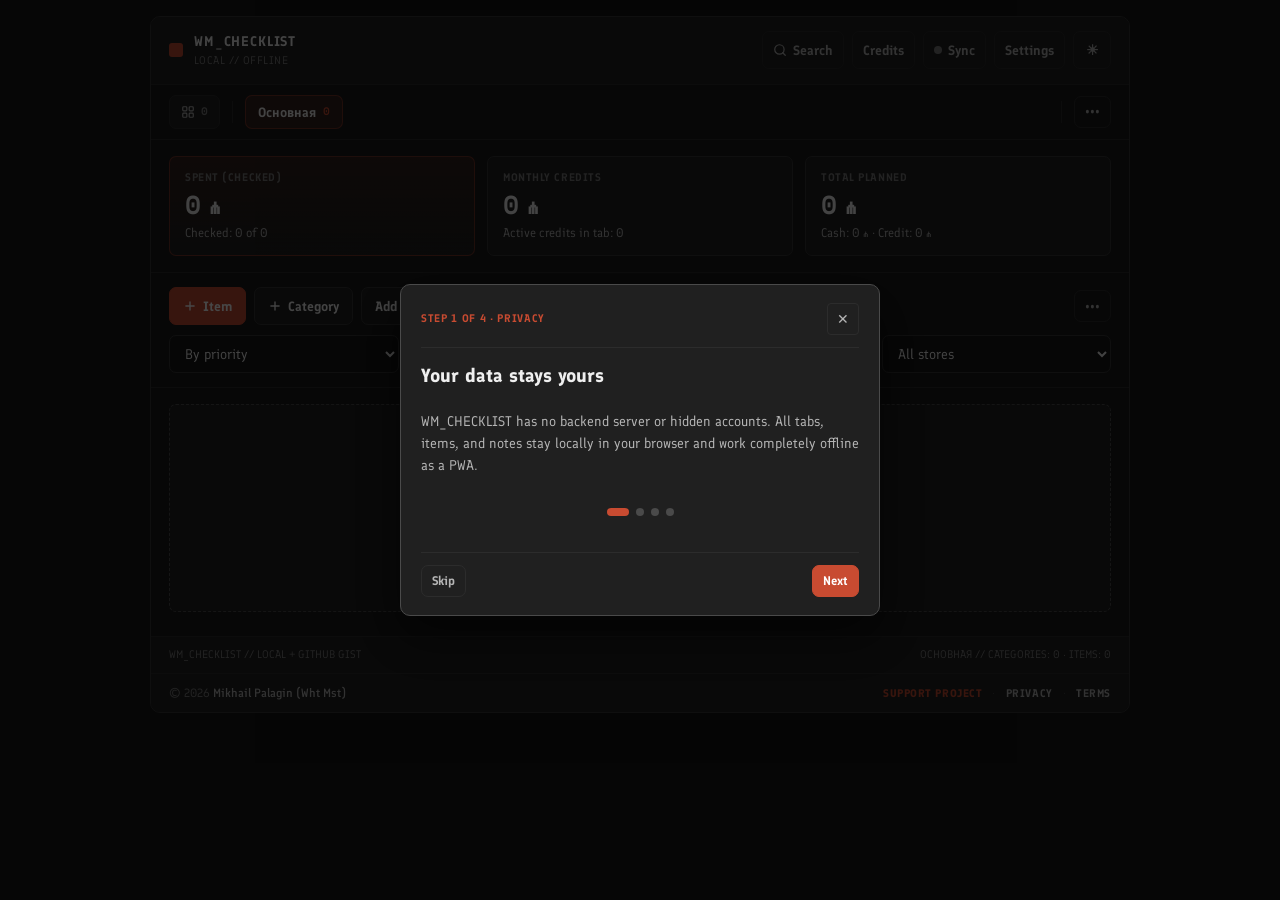
==== commit 9b03a773: "Show privacy and terms in in-app modals Replace the footer and About links to privacy.html and terms" ====
--- a/index.html
+++ b/index.html
@@ -155,9 +155,9 @@
         <div class="footer-links">
           <button type="button" class="footer-action-link" id="openDonateModalBtn" data-i18n="footer_support">ПОДДЕРЖАТЬ ПРОЕКТ</button>
           <span class="footer-sep" aria-hidden="true">·</span>
-          <a class="footer-legal-link" href="privacy.html" data-i18n="footer_privacy">КОНФИДЕНЦИАЛЬНОСТЬ</a>
+          <button type="button" class="footer-legal-link" id="openPrivacyModalBtn" data-i18n="footer_privacy">КОНФИДЕНЦИАЛЬНОСТЬ</button>
           <span class="footer-sep" aria-hidden="true">·</span>
-          <a class="footer-legal-link" href="terms.html" data-i18n="footer_terms">УСЛОВИЯ</a>
+          <button type="button" class="footer-legal-link" id="openTermsModalBtn" data-i18n="footer_terms">УСЛОВИЯ</button>
         </div>
       </div>
     </footer>
@@ -629,7 +629,7 @@
 
   <!-- МОДАЛКА: Настройки (Общие и Синхронизация) -->
   <div class="modal-backdrop" id="syncModal" aria-hidden="true">
-    <div class="modal-box modal-box--wide" role="dialog" aria-modal="true" aria-labelledby="syncModalTitle">
+    <div class="modal-box modal-box--xl" role="dialog" aria-modal="true" aria-labelledby="syncModalTitle">
       <div class="modal-header modal-header--tabs">
         <div class="settings-header-left">
           <h3 id="syncModalTitle" data-i18n="settings_title">Настройки</h3>
@@ -777,8 +777,8 @@
             <button type="button" class="btn btn-ghost btn-sm" id="replayTourBtn" data-i18n="about_btn_tour">Показать тур заново</button>
           </div>
           <div class="sync-buttons-row" style="margin-top: 8px;">
-            <a class="btn btn-ghost btn-sm" href="privacy.html" target="_blank" rel="noopener noreferrer" data-i18n="about_btn_privacy">Политика конфиденциальности ↗</a>
-            <a class="btn btn-ghost btn-sm" href="terms.html" target="_blank" rel="noopener noreferrer" data-i18n="about_btn_terms">Условия использования ↗</a>
+            <button type="button" class="btn btn-ghost btn-sm" id="aboutPrivacyBtn" data-i18n="about_btn_privacy">Политика конфиденциальности</button>
+            <button type="button" class="btn btn-ghost btn-sm" id="aboutTermsBtn" data-i18n="about_btn_terms">Условия использования</button>
           </div>
         </div>
 
@@ -795,7 +795,7 @@
 
   <!-- МОДАЛКА: Поддержать проект (открывается из футера) -->
   <div class="modal-backdrop" id="donateModal" aria-hidden="true">
-    <div class="modal-box" role="dialog" aria-modal="true" aria-labelledby="donateModalTitle">
+    <div class="modal-box modal-box--xl" role="dialog" aria-modal="true" aria-labelledby="donateModalTitle">
       <div class="modal-header">
         <h3 id="donateModalTitle" data-i18n="donate_modal_title">Поддержать WM_CHECKLIST</h3>
         <button type="button" class="modal-close" data-close-modal="donateModal" aria-label="Закрыть">✕</button>
@@ -803,6 +803,64 @@
       <div class="modal-form">
         <p class="about-story" data-i18n="about_donate_desc">Приложение полностью бесплатно, без рекламы и подписок. Если WM_CHECKLIST экономит тебе время и деньги — можно сказать спасибо автору любым удобным способом:</p>
         <div class="donate-links-grid" id="modalDonateLinks"></div>
+      </div>
+    </div>
+  </div>
+
+  <!-- МОДАЛКА: Политика конфиденциальности -->
+  <div class="modal-backdrop" id="privacyModal" aria-hidden="true">
+    <div class="modal-box modal-box--xl" role="dialog" aria-modal="true" aria-labelledby="privacyModalTitle">
+      <div class="modal-header">
+        <h3 id="privacyModalTitle" data-i18n="privacy_modal_title">Политика конфиденциальности</h3>
+        <button type="button" class="modal-close" data-close-modal="privacyModal" aria-label="Закрыть">✕</button>
+      </div>
+      <div class="modal-form legal-modal-content">
+        <div class="legal-modal-updated" data-i18n="legal_updated">Последнее обновление: ноябрь 2026</div>
+        <p data-i18n="privacy_intro"></p>
+        <h4 data-i18n="privacy_h1"></h4>
+        <ul>
+          <li data-i18n="privacy_l1_1"></li>
+          <li data-i18n="privacy_l1_2"></li>
+          <li data-i18n="privacy_l1_3"></li>
+        </ul>
+        <h4 data-i18n="privacy_h2"></h4>
+        <p data-i18n="privacy_p2"></p>
+        <h4 data-i18n="privacy_h3"></h4>
+        <p data-i18n="privacy_p3"></p>
+        <h4 data-i18n="privacy_h4"></h4>
+        <p data-i18n="privacy_p4"></p>
+        <div class="modal-actions">
+          <button type="button" class="btn btn-secondary" data-close-modal="privacyModal" data-i18n="legal_btn_close">Закрыть</button>
+        </div>
+      </div>
+    </div>
+  </div>
+
+  <!-- МОДАЛКА: Условия использования -->
+  <div class="modal-backdrop" id="termsModal" aria-hidden="true">
+    <div class="modal-box modal-box--xl" role="dialog" aria-modal="true" aria-labelledby="termsModalTitle">
+      <div class="modal-header">
+        <h3 id="termsModalTitle" data-i18n="terms_modal_title">Условия использования</h3>
+        <button type="button" class="modal-close" data-close-modal="termsModal" aria-label="Закрыть">✕</button>
+      </div>
+      <div class="modal-form legal-modal-content">
+        <div class="legal-modal-updated" data-i18n="legal_updated">Последнее обновление: ноябрь 2026</div>
+        <p data-i18n="terms_intro"></p>
+        <h4 data-i18n="terms_h1"></h4>
+        <p data-i18n="terms_p1"></p>
+        <h4 data-i18n="terms_h2"></h4>
+        <ul>
+          <li data-i18n="terms_l2_1"></li>
+          <li data-i18n="terms_l2_2"></li>
+          <li data-i18n="terms_l2_3"></li>
+        </ul>
+        <h4 data-i18n="terms_h3"></h4>
+        <p data-i18n="terms_p3"></p>
+        <h4 data-i18n="terms_h4"></h4>
+        <p data-i18n="terms_p4"></p>
+        <div class="modal-actions">
+          <button type="button" class="btn btn-secondary" data-close-modal="termsModal" data-i18n="legal_btn_close">Закрыть</button>
+        </div>
       </div>
     </div>
   </div>
--- a/css/styles.css
+++ b/css/styles.css
@@ -2544,10 +2544,9 @@
   align-items: center;
   justify-content: space-between;
   flex-wrap: wrap;
-  gap: 10px 18px;
-  padding: 12px 0 4px;
+  gap: 8px 18px;
+  padding: 10px 18px;
   border-top: 1px solid var(--border-subtle);
-  margin-top: 10px;
 }
 
 .footer-copy {
@@ -2593,9 +2592,18 @@
 }
 
 .footer-legal-link {
+  appearance: none;
+  border: none;
+  background: none;
+  padding: 0;
+  font-family: inherit;
+  font-size: inherit;
+  letter-spacing: inherit;
+  text-transform: uppercase;
   color: var(--text-secondary);
   text-decoration: none;
   font-weight: 600;
+  cursor: pointer;
   transition: color 0.15s;
 }
 
@@ -2610,7 +2618,7 @@
     align-items: center;
     text-align: center;
     gap: 8px;
-    padding: 12px 0 6px;
+    padding: 10px 14px;
   }
 }
 
@@ -2691,6 +2699,48 @@
   margin-top: 10px;
 }
 
+.donate-links-grid .btn {
+  flex: 1 1 auto;
+  justify-content: center;
+  white-space: nowrap;
+}
+
+/* Модальные окна конфиденциальности и условий */
+.legal-modal-content {
+  display: flex;
+  flex-direction: column;
+  gap: 12px;
+  font-size: 14px;
+  line-height: 1.62;
+  color: var(--text-secondary);
+}
+
+.legal-modal-updated {
+  font-family: var(--font-mono);
+  font-size: 11.5px;
+  color: var(--text-muted);
+  letter-spacing: 0.03em;
+}
+
+.legal-modal-content h4 {
+  margin: 6px 0 0;
+  font-size: 14.5px;
+  font-weight: 700;
+  color: var(--text-primary);
+}
+
+.legal-modal-content p {
+  margin: 0;
+}
+
+.legal-modal-content ul {
+  margin: 0;
+  padding-left: 20px;
+  display: flex;
+  flex-direction: column;
+  gap: 6px;
+}
+
 /* Онбординг-тур */
 .tour-box {
   max-width: 480px;
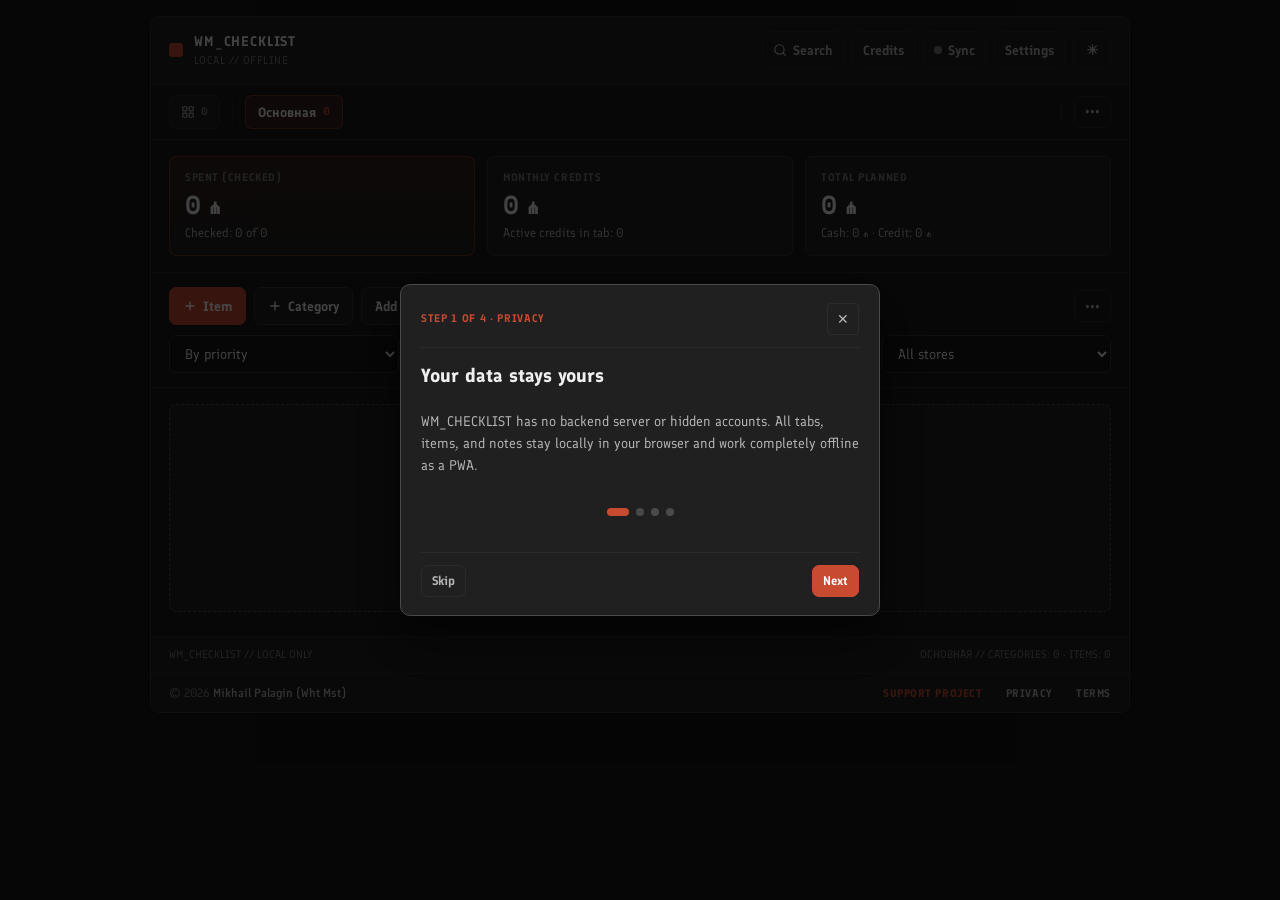
==== commit 4d5094ed: "Add multi-cloud sync with Dropbox photo upload Introduce a provider selector for Local, GitHub Gist," ====
--- a/index.html
+++ b/index.html
@@ -3,7 +3,7 @@
 <head>
   <meta charset="UTF-8">
   <meta name="viewport" content="width=device-width, initial-scale=1.0, maximum-scale=5.0">
-  <meta http-equiv="Content-Security-Policy" content="default-src 'self'; script-src 'self'; style-src 'self' 'unsafe-inline'; img-src 'self' https: http: data: blob:; font-src 'self'; connect-src 'self' https://api.github.com https://gist.githubusercontent.com; object-src 'none'; base-uri 'self'; form-action 'self';">
+  <meta http-equiv="Content-Security-Policy" content="default-src 'self'; script-src 'self'; style-src 'self' 'unsafe-inline'; img-src 'self' https: http: data: blob:; font-src 'self'; connect-src 'self' https://api.github.com https://gist.githubusercontent.com https://gitlab.com https://api.dropboxapi.com https://content.dropboxapi.com; object-src 'none'; base-uri 'self'; form-action 'self';">
   <meta name="theme-color" content="#141414">
   <meta name="apple-mobile-web-app-capable" content="yes">
   <meta name="apple-mobile-web-app-status-bar-style" content="black-translucent">
@@ -145,7 +145,7 @@
     <!-- Двухэтажный футер -->
     <footer class="app-footer">
       <div class="footer-top">
-        <span class="footer-left">WM_CHECKLIST // LOCAL + GITHUB GIST</span>
+        <span class="footer-left" id="footerProviderLabel">WM_CHECKLIST // LOCAL</span>
         <span class="footer-right" id="footerStats">READY</span>
       </div>
       <div class="footer-lower">
@@ -366,6 +366,15 @@
         <div class="form-group">
           <label class="form-label" for="itemImageInput1" data-i18n="item_label_photos">Фото товара (URL картинки, до 3 шт.)</label>
           <div class="photo-inputs-stack" id="itemPhotoInputs">
+            <div class="photo-upload-bar hidden" id="itemPhotoUploadBar">
+              <label class="btn btn-secondary btn-sm file-upload-btn" id="itemPhotoUploadLabel">
+                <span data-i18n="photo_upload_btn">Загрузить фото (WebP)</span>
+                <input type="file" id="itemPhotoFileInput" accept="image/jpeg,image/png,image/webp,image/heic,image/heif,image/gif" multiple hidden>
+              </label>
+              <span class="photo-upload-hint" id="itemPhotoUploadHint" data-i18n="photo_upload_hint">До 3 шт. · авто-сжатие до 1280px WebP, EXIF/GPS удаляются</span>
+            </div>
+            <div class="photo-upload-notice hidden" id="itemPhotoUploadNotice" data-i18n="photo_upload_need_dbx">Загрузка фото с устройства доступна при подключении Dropbox в Настройках → Синхронизация.</div>
+            <div class="photo-thumbs-row hidden" id="itemPhotoThumbs"></div>
             <input type="url" class="input" id="itemImageInput1" data-i18n-placeholder="item_ph_photo1" placeholder="https://... (фото 1)">
             <input type="url" class="input hidden" id="itemImageInput2" data-i18n-placeholder="item_ph_photo2" placeholder="https://... (фото 2)">
             <input type="url" class="input hidden" id="itemImageInput3" data-i18n-placeholder="item_ph_photo3" placeholder="https://... (фото 3)">
@@ -711,33 +720,114 @@
       <!-- ВКЛАДКА 2: СИНХРОНИЗАЦИЯ И БЭКАП -->
       <div class="modal-form hidden" id="settingsTabSync">
         <div class="sync-panel">
-          <div class="section-kicker" data-i18n="sync_kicker">GITHUB SECRET GIST SYNC</div>
-          <p class="form-hint" data-i18n="sync_hint">Токен хранится только в памяти твоего браузера (localStorage) и никуда не публикуется. Фоновая проверка обновлений использует ETag (пустые проверки не тратят лимит GitHub API).</p>
-
-          <div class="form-group">
-            <label class="form-label" for="ghTokenInput" data-i18n="sync_label_token">GitHub Personal Access Token (право: gist)</label>
-            <div class="input-with-btn">
-              <input type="password" class="input input-mono" id="ghTokenInput" data-i18n-placeholder="sync_ph_token" placeholder="ghp_... или github_pat_..." autocomplete="off">
-              <button type="button" class="btn btn-secondary" id="findGistBtn" data-i18n="sync_btn_find">Найти мой Gist</button>
-            </div>
-          </div>
-
-          <div class="form-group">
-            <label class="form-label" for="ghGistIdInput" data-i18n="sync_label_gist">Gist ID (заполнится сам при первом сохранении или поиске)</label>
-            <input type="text" class="input input-mono" id="ghGistIdInput" data-i18n-placeholder="sync_ph_gist" placeholder="Оставь пустым для автопоиска / создания">
-          </div>
-
-          <div class="form-check-row">
-            <label class="checkbox-label">
-              <input type="checkbox" id="ghAutoSyncCheck">
-              <span data-i18n="sync_label_auto">Автосинхронизация (отправка после изменений + авто-проверка с другого устройства)</span>
-            </label>
-          </div>
-
-          <div class="sync-buttons-row">
-            <button type="button" class="btn btn-accent" id="saveSyncSettingsBtn" data-i18n="sync_btn_save">Сохранить настройки</button>
-            <button type="button" class="btn btn-secondary" id="pushGistBtn" data-i18n="sync_btn_push">Отправить в GitHub ↑</button>
-            <button type="button" class="btn btn-secondary" id="pullGistBtn" data-i18n="sync_btn_pull">Загрузить с GitHub ↓</button>
+          <div class="section-kicker" data-i18n="sync_provider_kicker">ОБЛАЧНОЕ ХРАНИЛИЩЕ</div>
+          <p class="form-hint" data-i18n="sync_provider_hint">Выберите один активный способ хранения. Локальная база в браузере сохраняется при переключении провайдера.</p>
+
+          <div class="provider-grid" id="syncProviderGrid">
+            <div class="provider-card" data-provider="local" role="button" tabindex="0">
+              <div class="provider-card-head">
+                <span class="provider-name" data-i18n="prov_local_name">Локально</span>
+              </div>
+              <span class="provider-meta" data-i18n="prov_local_meta">Только этот браузер · JSON-бэкап</span>
+            </div>
+            <div class="provider-card" data-provider="github" role="button" tabindex="0">
+              <div class="provider-card-head">
+                <span class="provider-name" data-i18n="prov_github_name">GitHub Gist</span>
+                <button type="button" class="provider-help-btn" data-provider-help="github" data-i18n-title="prov_help_tip" title="Пошаговая инструкция">?</button>
+              </div>
+              <span class="provider-meta" data-i18n="prov_github_meta">До 10 МБ · фото по URL</span>
+            </div>
+            <div class="provider-card" data-provider="gitlab" role="button" tabindex="0">
+              <div class="provider-card-head">
+                <span class="provider-name" data-i18n="prov_gitlab_name">GitLab Snippets</span>
+                <button type="button" class="provider-help-btn" data-provider-help="gitlab" data-i18n-title="prov_help_tip" title="Пошаговая инструкция">?</button>
+              </div>
+              <span class="provider-meta" data-i18n="prov_gitlab_meta">До 50 МБ · фото по URL</span>
+            </div>
+            <div class="provider-card" data-provider="dropbox" role="button" tabindex="0">
+              <div class="provider-card-head">
+                <span class="provider-name" data-i18n="prov_dropbox_name">Dropbox</span>
+                <button type="button" class="provider-help-btn" data-provider-help="dropbox" data-i18n-title="prov_help_tip" title="Пошаговая инструкция">?</button>
+              </div>
+              <span class="provider-meta provider-meta--accent" data-i18n="prov_dropbox_meta">2 ГБ · загрузка фото (WebP)</span>
+            </div>
+          </div>
+
+          <div class="provider-switch-banner hidden" id="providerSwitchBanner">
+            <span data-i18n="sync_switch_notice">Вы переключили облако. Все локальные записи на месте — отправьте их в новое облако или объедините с уже сохранённой копией.</span>
+          </div>
+
+          <!-- ПАНЕЛЬ: ЛОКАЛЬНО -->
+          <div class="provider-panel hidden" id="syncPanelLocal">
+            <p class="form-hint" data-i18n="sync_local_desc">Все данные хранятся только в localStorage этого браузера. Облачная синхронизация выключена.</p>
+          </div>
+
+          <!-- ПАНЕЛЬ: GITHUB GIST -->
+          <div class="provider-panel hidden" id="syncPanelGithub">
+            <div class="section-kicker" data-i18n="sync_kicker">GITHUB SECRET GIST SYNC</div>
+            <p class="form-hint" data-i18n="sync_hint">Токен хранится только в памяти твоего браузера (localStorage) и никуда не публикуется.</p>
+            <div class="form-group">
+              <label class="form-label" for="ghTokenInput" data-i18n="sync_label_token">GitHub Personal Access Token (право: gist)</label>
+              <div class="input-with-btn">
+                <input type="password" class="input input-mono" id="ghTokenInput" data-i18n-placeholder="sync_ph_token" placeholder="ghp_... или github_pat_..." autocomplete="off">
+                <button type="button" class="btn btn-secondary" id="findGistBtn" data-i18n="sync_btn_find">Найти мой Gist</button>
+              </div>
+            </div>
+            <div class="form-group">
+              <label class="form-label" for="ghGistIdInput" data-i18n="sync_label_gist">Gist ID (заполнится сам при первом сохранении или поиске)</label>
+              <input type="text" class="input input-mono" id="ghGistIdInput" data-i18n-placeholder="sync_ph_gist" placeholder="Оставь пустым для автопоиска / создания">
+            </div>
+          </div>
+
+          <!-- ПАНЕЛЬ: GITLAB SNIPPETS -->
+          <div class="provider-panel hidden" id="syncPanelGitlab">
+            <div class="section-kicker" data-i18n="sync_gl_kicker">GITLAB PRIVATE SNIPPETS (ДО 50 МБ)</div>
+            <p class="form-hint" data-i18n="sync_gl_hint">Токен с правом api хранится только в вашем браузере.</p>
+            <div class="form-group">
+              <label class="form-label" for="glTokenInput" data-i18n="sync_gl_label_token">GitLab Personal Access Token (право: api)</label>
+              <div class="input-with-btn">
+                <input type="password" class="input input-mono" id="glTokenInput" data-i18n-placeholder="sync_gl_ph_token" placeholder="glpat-..." autocomplete="off">
+                <button type="button" class="btn btn-secondary" id="findGitlabSnippetBtn" data-i18n="sync_gl_btn_find">Найти Snippet</button>
+              </div>
+            </div>
+            <div class="form-group">
+              <label class="form-label" for="glSnippetIdInput" data-i18n="sync_gl_label_id">Snippet ID</label>
+              <input type="text" class="input input-mono" id="glSnippetIdInput" data-i18n-placeholder="sync_gl_ph_id" placeholder="Оставь пустым для автопоиска / создания">
+            </div>
+          </div>
+
+          <!-- ПАНЕЛЬ: DROPBOX APP FOLDER -->
+          <div class="provider-panel hidden" id="syncPanelDropbox">
+            <div class="section-kicker" data-i18n="sync_dbx_kicker">DROPBOX APP FOLDER (2 ГБ + ФОТО WEBP)</div>
+            <p class="form-hint" data-i18n="sync_dbx_hint">Изолированная папка /Apps/WM_CHECKLIST. Вход через OAuth 2.0 PKCE с постоянным refresh-токеном.</p>
+            <div class="form-group" id="dbxAppKeyGroup">
+              <label class="form-label" for="dbxAppKeyInput" data-i18n="sync_dbx_label_appkey">Dropbox App Key (Client ID)</label>
+              <input type="text" class="input input-mono" id="dbxAppKeyInput" data-i18n-placeholder="sync_dbx_ph_appkey" placeholder="App Key">
+            </div>
+            <div class="dropbox-account-row">
+              <span class="dropbox-account-status" id="dbxAccountStatus"></span>
+              <div class="dropbox-account-actions">
+                <button type="button" class="btn btn-accent btn-sm" id="connectDropboxBtn" data-i18n="sync_dbx_btn_connect">Подключить Dropbox</button>
+                <button type="button" class="btn btn-ghost btn-sm hidden" id="disconnectDropboxBtn" data-i18n="sync_dbx_btn_disconnect">Отключить</button>
+              </div>
+            </div>
+          </div>
+
+          <!-- ОБЩИЕ КОНТРОЛЫ ОБЛАКА -->
+          <div class="cloud-common-controls hidden" id="cloudCommonControls">
+            <div class="form-check-row">
+              <label class="checkbox-label">
+                <input type="checkbox" id="ghAutoSyncCheck">
+                <span data-i18n="sync_label_auto">Автосинхронизация (отправка после изменений + авто-проверка с другого устройства)</span>
+              </label>
+            </div>
+
+            <div class="sync-buttons-row">
+              <button type="button" class="btn btn-accent" id="saveSyncSettingsBtn" data-i18n="sync_btn_save">Сохранить настройки</button>
+              <button type="button" class="btn btn-secondary" id="pushGistBtn" data-i18n="sync_btn_push_cloud">Отправить в облако ↑</button>
+              <button type="button" class="btn btn-secondary" id="pullGistBtn" data-i18n="sync_btn_pull_cloud">Загрузить из облака ↓</button>
+              <button type="button" class="btn btn-ghost" id="mergeCloudBtn" data-i18n="sync_btn_merge_cloud">Объединить с облаком ⇄</button>
+            </div>
           </div>
           <div class="sync-log" id="syncModalStatus"></div>
         </div>
@@ -857,9 +947,29 @@
         <h4 data-i18n="terms_h3"></h4>
         <p data-i18n="terms_p3"></p>
         <h4 data-i18n="terms_h4"></h4>
-        <p data-i18n="terms_p4"></p>
+        <p><span data-i18n="terms_p4_before"></span> <a class="legal-inline-link" href="https://github.com/whtmst/checklist" target="_blank" rel="noopener noreferrer">GitHub (whtmst/checklist)</a><span data-i18n="terms_p4_after"></span></p>
         <div class="modal-actions">
           <button type="button" class="btn btn-secondary" data-close-modal="termsModal" data-i18n="legal_btn_close">Закрыть</button>
+        </div>
+      </div>
+    </div>
+  </div>
+
+  <!-- МОДАЛКА: Пошаговая мини-инструкция подключения облака (?) -->
+  <div class="modal-backdrop" id="providerHelpModal" aria-hidden="true">
+    <div class="modal-box modal-box--xl" role="dialog" aria-modal="true" aria-labelledby="providerHelpTitle">
+      <div class="modal-header">
+        <h3 id="providerHelpTitle">Инструкция</h3>
+        <button type="button" class="modal-close" data-close-modal="providerHelpModal" aria-label="Закрыть">✕</button>
+      </div>
+      <div class="modal-form legal-modal-content">
+        <ol class="provider-guide-steps" id="providerHelpSteps"></ol>
+        <p class="form-hint" id="providerHelpNote"></p>
+        <div class="modal-actions modal-actions--split">
+          <a class="btn btn-accent btn-sm" id="providerHelpExtLink" href="#" target="_blank" rel="noopener noreferrer">Открыть ↗</a>
+          <div class="modal-actions-right">
+            <button type="button" class="btn btn-secondary btn-sm" data-close-modal="providerHelpModal" data-i18n="legal_btn_close">Закрыть</button>
+          </div>
         </div>
       </div>
     </div>
@@ -904,6 +1014,7 @@
   <script src="js/config.js"></script>
   <script src="js/storage.js"></script>
   <script src="js/sync.js"></script>
+  <script src="js/photos.js"></script>
   <script src="js/render.js"></script>
   <script src="js/app.js"></script>
 </body>
--- a/css/styles.css
+++ b/css/styles.css
@@ -2741,6 +2741,18 @@
   gap: 6px;
 }
 
+.legal-inline-link {
+  color: var(--accent);
+  font-weight: 600;
+  text-decoration: none;
+  transition: opacity 0.15s;
+}
+
+.legal-inline-link:hover {
+  opacity: 0.82;
+  text-decoration: none;
+}
+
 /* Онбординг-тур */
 .tour-box {
   max-width: 480px;
@@ -2791,3 +2803,218 @@
     justify-content: flex-end;
   }
 }
+
+/* ==========================================================================
+   V24 — МУЛЬТИОБЛАЧНЫЙ ВЫБОР ПРОВАЙДЕРА, ?-ГАЙДЫ И ЗАГРУЗКА WEBP-ФОТО
+   ========================================================================== */
+.provider-grid {
+  display: grid;
+  grid-template-columns: repeat(4, minmax(0, 1fr));
+  gap: 8px;
+  margin-top: 8px;
+}
+
+.provider-card {
+  display: flex;
+  flex-direction: column;
+  gap: 4px;
+  padding: 10px 12px;
+  border-radius: var(--radius-md);
+  border: 1px solid var(--border-subtle);
+  background-color: var(--bg-elevated);
+  cursor: pointer;
+  transition: border-color 0.15s, background-color 0.15s;
+}
+
+.provider-card:hover {
+  border-color: var(--border-strong);
+}
+
+.provider-card.active {
+  border-color: var(--accent);
+  background-color: var(--accent-soft);
+}
+
+.provider-card-head {
+  display: flex;
+  align-items: center;
+  justify-content: space-between;
+  gap: 6px;
+}
+
+.provider-name {
+  font-size: 13px;
+  font-weight: 700;
+  color: var(--text-primary);
+}
+
+.provider-meta {
+  font-size: 11px;
+  color: var(--text-muted);
+  line-height: 1.35;
+}
+
+.provider-meta--accent {
+  color: var(--accent);
+  font-weight: 600;
+}
+
+.provider-help-btn {
+  appearance: none;
+  width: 20px;
+  height: 20px;
+  border-radius: 999px;
+  border: 1px solid var(--border-strong);
+  background-color: var(--bg-surface);
+  color: var(--text-secondary);
+  font-family: var(--font-mono);
+  font-size: 11px;
+  font-weight: 700;
+  display: inline-flex;
+  align-items: center;
+  justify-content: center;
+  cursor: pointer;
+  flex-shrink: 0;
+  transition: border-color 0.15s, color 0.15s;
+}
+
+.provider-help-btn:hover {
+  border-color: var(--accent);
+  color: var(--accent);
+}
+
+.provider-panel {
+  display: flex;
+  flex-direction: column;
+  gap: 10px;
+  margin-top: 10px;
+  padding-top: 10px;
+  border-top: 1px solid var(--border-subtle);
+}
+
+.provider-switch-banner {
+  margin-top: 8px;
+  padding: 9px 12px;
+  border-radius: var(--radius-sm);
+  border: 1px solid var(--accent);
+  background-color: var(--accent-soft);
+  color: var(--text-primary);
+  font-size: 12.5px;
+  line-height: 1.45;
+}
+
+.cloud-common-controls {
+  display: flex;
+  flex-direction: column;
+  gap: 10px;
+  margin-top: 10px;
+}
+
+.dropbox-account-row {
+  display: flex;
+  align-items: center;
+  justify-content: space-between;
+  flex-wrap: wrap;
+  gap: 10px;
+  padding: 10px 12px;
+  border-radius: var(--radius-md);
+  border: 1px solid var(--border-subtle);
+  background-color: var(--bg-elevated);
+}
+
+.dropbox-account-status {
+  font-size: 13px;
+  font-weight: 600;
+  color: var(--text-secondary);
+}
+
+.dropbox-account-status.connected {
+  color: var(--status-ok);
+}
+
+.dropbox-account-actions {
+  display: flex;
+  gap: 8px;
+}
+
+.provider-guide-steps {
+  margin: 0;
+  padding-left: 20px;
+  display: flex;
+  flex-direction: column;
+  gap: 8px;
+  color: var(--text-primary);
+  font-size: 14px;
+  line-height: 1.55;
+}
+
+/* Загрузка и превью фото в модалке позиции */
+.photo-upload-bar {
+  display: flex;
+  align-items: center;
+  flex-wrap: wrap;
+  gap: 10px;
+  margin-bottom: 6px;
+}
+
+.photo-upload-hint,
+.photo-upload-notice {
+  font-size: 11.5px;
+  color: var(--text-muted);
+  line-height: 1.4;
+}
+
+.photo-upload-notice {
+  margin-bottom: 6px;
+}
+
+.photo-thumbs-row {
+  display: flex;
+  flex-wrap: wrap;
+  gap: 8px;
+  margin-bottom: 8px;
+}
+
+.photo-thumb-item {
+  position: relative;
+  width: 68px;
+  height: 68px;
+  border-radius: var(--radius-sm);
+  border: 1px solid var(--border-subtle);
+  background-color: var(--bg-elevated);
+  overflow: hidden;
+}
+
+.photo-thumb-item img {
+  width: 100%;
+  height: 100%;
+  object-fit: cover;
+  display: block;
+}
+
+.photo-thumb-remove {
+  position: absolute;
+  top: 3px;
+  right: 3px;
+  width: 20px;
+  height: 20px;
+  border-radius: 999px;
+  border: none;
+  background-color: rgba(20, 20, 20, 0.82);
+  color: #ffffff;
+  font-size: 11px;
+  cursor: pointer;
+  display: flex;
+  align-items: center;
+  justify-content: center;
+}
+
+.photo-thumb-remove:hover {
+  background-color: var(--accent);
+}
+
+@media (max-width: 720px) {
+  .provider-grid {
+    grid-template-columns: repeat(2, minmax(0, 1fr));
+  }
+}
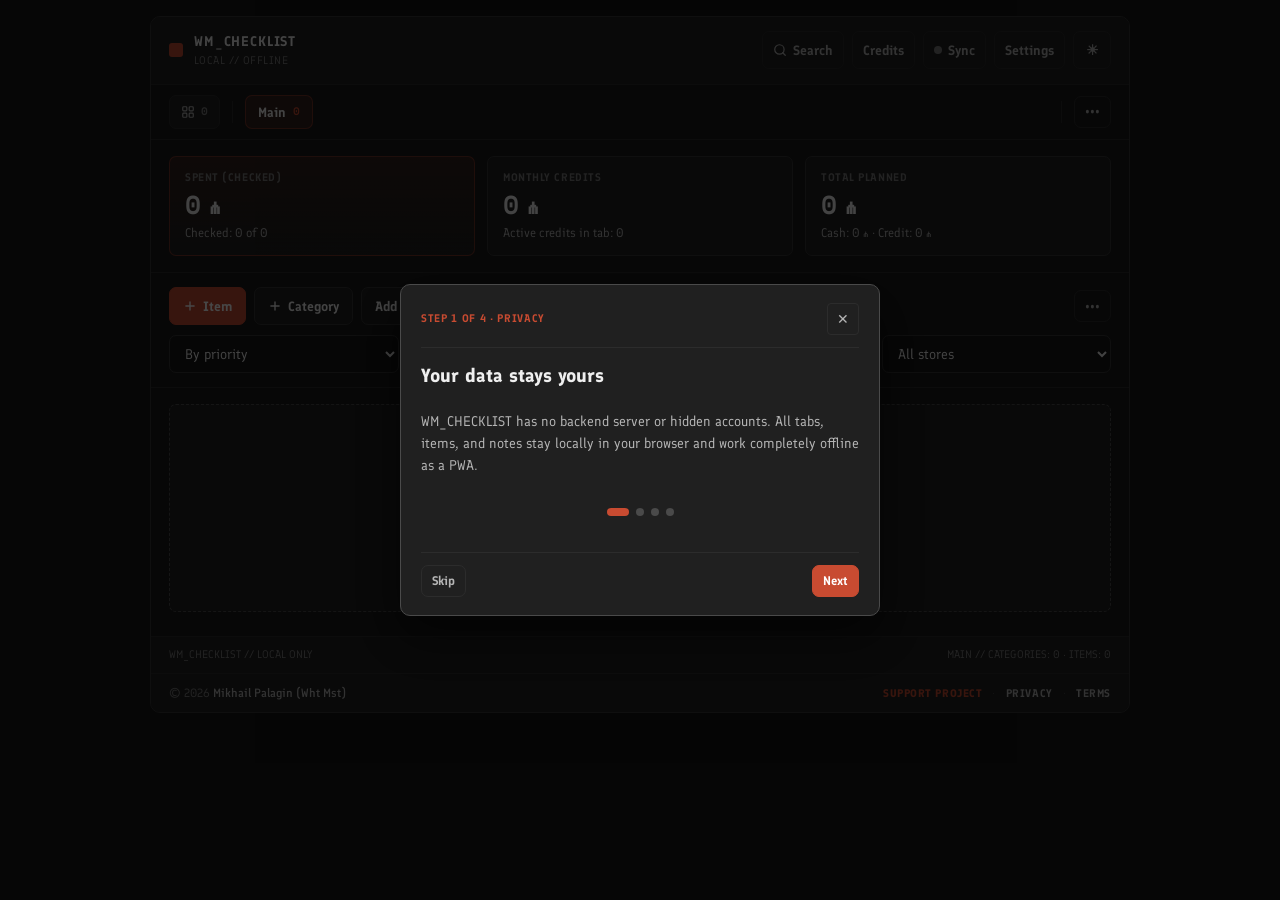
==== commit 2ca6247f: "Add paid off credit feature Add UI for marking credits as paid off, filtering, and status display. U" ====
--- a/index.html
+++ b/index.html
@@ -1,5 +1,5 @@
 <!DOCTYPE html>
-<html lang="ru" data-theme="dark">
+<html lang="en" data-theme="dark">
 <head>
   <meta charset="UTF-8">
   <meta name="viewport" content="width=device-width, initial-scale=1.0, maximum-scale=5.0">
@@ -9,7 +9,7 @@
   <meta name="apple-mobile-web-app-status-bar-style" content="black-translucent">
   <link rel="manifest" href="manifest.json">
   <link rel="apple-touch-icon" href="assets/icons/icon-192.png">
-  <title>WM_CHECKLIST · Личный чек-лист и учёт покупок</title>
+  <title>WM_CHECKLIST · Personal Checklist & Purchase Tracker</title>
   <link rel="icon" type="image/svg+xml" href="data:image/svg+xml,%3Csvg xmlns='http://www.w3.org/2000/svg' viewBox='0 0 32 32'%3E%3Crect width='32' height='32' rx='6' fill='%23141414'/%3E%3Crect x='6' y='6' width='20' height='20' rx='4' fill='%23C84B31'/%3E%3Cpath d='M11 16.5l3.2 3.2 6.8-7.2' stroke='%23ffffff' stroke-width='2.6' fill='none' stroke-linecap='round' stroke-linejoin='round'/%3E%3C/svg%3E">
   <link rel="stylesheet" href="css/tokens.css">
   <link rel="stylesheet" href="css/styles.css">
@@ -18,13 +18,13 @@
   <!-- Выезжающее сверху по центру напоминание о резервной копии -->
   <div class="backup-banner" id="backupReminderBanner" role="status" aria-live="polite" aria-hidden="true">
     <div class="backup-banner-text">
-      <div class="backup-banner-title" data-i18n="backup_banner_title">Пора сохранить резервную копию</div>
-      <div class="backup-banner-sub" data-i18n="backup_banner_sub">Данные хранятся локально в браузере — сохрани свежий .json в 1 клик.</div>
+      <div class="backup-banner-title" data-i18n="backup_banner_title">Time to save a backup</div>
+      <div class="backup-banner-sub" data-i18n="backup_banner_sub">Your data lives locally in your browser — download a fresh .json in 1 click.</div>
     </div>
     <div class="backup-banner-actions">
-      <button type="button" class="btn btn-accent btn-sm" id="backupBannerSaveBtn" data-i18n="backup_banner_save">Сохранить .json</button>
-      <button type="button" class="btn btn-ghost btn-sm" id="backupBannerLaterBtn" data-i18n="backup_banner_later">Позже</button>
-      <button type="button" class="modal-close backup-banner-close" id="backupBannerCloseBtn" aria-label="Закрыть">✕</button>
+      <button type="button" class="btn btn-accent btn-sm" id="backupBannerSaveBtn" data-i18n="backup_banner_save">Save .json</button>
+      <button type="button" class="btn btn-ghost btn-sm" id="backupBannerLaterBtn" data-i18n="backup_banner_later">Later</button>
+      <button type="button" class="modal-close backup-banner-close" id="backupBannerCloseBtn" aria-label="Close">✕</button>
     </div>
   </div>
 
@@ -40,65 +40,65 @@
       </div>
 
       <div class="topbar-actions">
-        <button type="button" class="btn btn-ghost btn-icon" id="openSearchModalBtn" data-i18n-title="nav_search_title" title="Глобальный поиск по всем вкладкам (Ctrl+K или /)" aria-label="Поиск">
+        <button type="button" class="btn btn-ghost btn-icon" id="openSearchModalBtn" data-i18n-title="nav_search_title" title="Global search across all tabs (Ctrl+K or /)" aria-label="Search">
           <svg class="ico" viewBox="0 0 24 24" fill="none" stroke="currentColor" stroke-width="2.1" stroke-linecap="round" stroke-linejoin="round" aria-hidden="true"><circle cx="11" cy="11" r="8"/><line x1="21" y1="21" x2="16.65" y2="16.65"/></svg>
-          <span class="btn-label-desktop" data-i18n="nav_search">Поиск</span>
+          <span class="btn-label-desktop" data-i18n="nav_search">Search</span>
         </button>
-        <button type="button" class="btn btn-ghost btn-icon" id="openCreditsModalBtn" data-i18n-title="nav_credits_title" title="Кредиты и лимит карты" aria-label="Кредиты">
+        <button type="button" class="btn btn-ghost btn-icon" id="openCreditsModalBtn" data-i18n-title="nav_credits_title" title="Credits & card limit" aria-label="Credits">
           <svg class="ico ico-mobile-only" viewBox="0 0 24 24" fill="none" stroke="currentColor" stroke-width="2" stroke-linecap="round" stroke-linejoin="round" aria-hidden="true"><rect x="2" y="5" width="20" height="14" rx="2"/><line x1="2" y1="10" x2="22" y2="10"/></svg>
-          <span class="btn-label-desktop" data-i18n="nav_credits">Кредиты</span>
+          <span class="btn-label-desktop" data-i18n="nav_credits">Credits</span>
           <span class="topbar-pill hidden" id="topbarCreditsPill">0 ₼</span>
         </button>
-        <button type="button" class="btn btn-ghost btn-icon" id="quickSyncBtn" data-i18n-title="nav_sync_title" title="Синхронизировать с GitHub" aria-label="Синхронизировать">
+        <button type="button" class="btn btn-ghost btn-icon" id="quickSyncBtn" data-i18n-title="nav_sync_title" title="Sync with GitHub" aria-label="Sync">
           <span class="sync-indicator" id="syncIndicator"></span>
-          <span class="btn-label-desktop" data-i18n="nav_sync">Синхронизировать</span>
+          <span class="btn-label-desktop" data-i18n="nav_sync">Sync</span>
         </button>
-        <button type="button" class="btn btn-ghost btn-icon" id="openSyncModalBtn" data-i18n-title="nav_settings_title" title="Общие настройки, справочники и синхронизация" aria-label="Настройки">
+        <button type="button" class="btn btn-ghost btn-icon" id="openSyncModalBtn" data-i18n-title="nav_settings_title" title="General settings, lists & sync" aria-label="Settings">
           <svg class="ico ico-mobile-only" viewBox="0 0 24 24" fill="none" stroke="currentColor" stroke-width="2" stroke-linecap="round" stroke-linejoin="round" aria-hidden="true"><circle cx="12" cy="12" r="3"/><path d="M19.4 15a1.65 1.65 0 0 0 .33 1.82l.06.06a2 2 0 1 1-2.83 2.83l-.06-.06a1.65 1.65 0 0 0-1.82-.33 1.65 1.65 0 0 0-1 1.51V21a2 2 0 1 1-4 0v-.09A1.65 1.65 0 0 0 9 19.4a1.65 1.65 0 0 0-1.82.33l-.06.06a2 2 0 1 1-2.83-2.83l.06-.06a1.65 1.65 0 0 0 .33-1.82 1.65 1.65 0 0 0-1.51-1H3a2 2 0 1 1 0-4h.09A1.65 1.65 0 0 0 4.6 9a1.65 1.65 0 0 0-.33-1.82l-.06-.06a2 2 0 1 1 2.83-2.83l.06.06a1.65 1.65 0 0 0 1.82.33H9a1.65 1.65 0 0 0 1-1.51V3a2 2 0 1 1 4 0v.09a1.65 1.65 0 0 0 1 1.51 1.65 1.65 0 0 0 1.82-.33l.06-.06a2 2 0 1 1 2.83 2.83l-.06.06a1.65 1.65 0 0 0-.33 1.82V9a1.65 1.65 0 0 0 1.51 1H21a2 2 0 1 1 0 4h-.09a1.65 1.65 0 0 0-1.51 1z"/></svg>
-          <span class="btn-label-desktop" data-i18n="nav_settings">Настройки</span>
+          <span class="btn-label-desktop" data-i18n="nav_settings">Settings</span>
         </button>
-        <button type="button" class="btn btn-ghost btn-icon" id="themeToggleBtn" data-i18n-title="nav_theme_title" title="Переключить тему" aria-label="Переключить тему">
+        <button type="button" class="btn btn-ghost btn-icon" id="themeToggleBtn" data-i18n-title="nav_theme_title" title="Toggle theme" aria-label="Toggle theme">
           <span id="themeToggleIcon">☀</span>
         </button>
       </div>
     </header>
 
     <!-- Панель вкладок (списков) -->
-    <nav class="tabs-bar" aria-label="Списки">
+    <nav class="tabs-bar" aria-label="Lists">
       <div class="tabs-pinned-left">
-        <button type="button" class="tab-chip tab-chip--all" id="allTabBtn" data-i18n-title="nav_all_title" title="Все позиции из всех вкладок (единый список)" aria-label="Все позиции">
+        <button type="button" class="tab-chip tab-chip--all" id="allTabBtn" data-i18n-title="nav_all_title" title="All items across all tabs (unified list)" aria-label="All items">
           <svg class="ico" viewBox="0 0 24 24" fill="none" stroke="currentColor" stroke-width="2" stroke-linecap="round" stroke-linejoin="round" aria-hidden="true"><rect x="3" y="3" width="7" height="7" rx="1.5"/><rect x="14" y="3" width="7" height="7" rx="1.5"/><rect x="3" y="14" width="7" height="7" rx="1.5"/><rect x="14" y="14" width="7" height="7" rx="1.5"/></svg>
           <span class="tab-chip-count" id="allTabCount">0</span>
         </button>
       </div>
       <div class="tabs-divider" aria-hidden="true"></div>
       <div class="tabs-scroll-wrap">
-        <button type="button" class="tabs-scroll-btn tabs-scroll-prev hidden" id="tabsScrollLeftBtn" aria-label="Прокрутить вкладки влево">‹</button>
+        <button type="button" class="tabs-scroll-btn tabs-scroll-prev hidden" id="tabsScrollLeftBtn" aria-label="Scroll tabs left">‹</button>
         <div class="tabs-list" id="tabsList"></div>
-        <button type="button" class="tabs-scroll-btn tabs-scroll-next hidden" id="tabsScrollRightBtn" aria-label="Прокрутить вкладки вправо">›</button>
+        <button type="button" class="tabs-scroll-btn tabs-scroll-next hidden" id="tabsScrollRightBtn" aria-label="Scroll tabs right">›</button>
       </div>
       <div class="tabs-divider" aria-hidden="true"></div>
       <div class="tabs-controls">
-        <button type="button" class="btn btn-ghost btn-sm" id="manageTabsBtn" data-i18n-title="nav_manage_tabs_title" title="Управление вкладками (создать, порядок, редактировать)">•••</button>
+        <button type="button" class="btn btn-ghost btn-sm" id="manageTabsBtn" data-i18n-title="nav_manage_tabs_title" title="Manage tabs (create, reorder, edit)">•••</button>
       </div>
     </nav>
 
     <!-- Итоговая полоса текущей вкладки -->
-    <section class="summary-grid" aria-label="Итоги по вкладке">
+    <section class="summary-grid" aria-label="Tab summary">
       <div class="summary-card summary-card--primary">
-        <div class="summary-label" data-i18n="sum_spent">ПОТРАЧЕНО (ОТМЕЧЕНО)</div>
+        <div class="summary-label" data-i18n="sum_spent">SPENT (CHECKED)</div>
         <div class="summary-value" id="statSpent">0 ₼</div>
-        <div class="summary-meta" id="statSpentMeta">Отмечено: 0 из 0</div>
+        <div class="summary-meta" id="statSpentMeta">Checked: 0 of 0</div>
       </div>
       <div class="summary-card">
-        <div class="summary-label" data-i18n="sum_monthly">В МЕСЯЦ ПО КРЕДИТАМ</div>
+        <div class="summary-label" data-i18n="sum_monthly">MONTHLY CREDITS</div>
         <div class="summary-value" id="statMonthly">0 ₼</div>
-        <div class="summary-meta" id="statMonthlyMeta">Активных кредитов: 0</div>
+        <div class="summary-meta" id="statMonthlyMeta">Active credits: 0</div>
       </div>
       <div class="summary-card">
-        <div class="summary-label" data-i18n="sum_planned">ВСЕГО ЗАПЛАНИРОВАНО</div>
+        <div class="summary-label" data-i18n="sum_planned">TOTAL PLANNED</div>
         <div class="summary-value" id="statPlanned">0 ₼</div>
-        <div class="summary-meta" id="statPlannedMeta">Нал: 0 ₼ · Кредит: 0 ₼</div>
+        <div class="summary-meta" id="statPlannedMeta">Cash: 0 ₼ · Credit: 0 ₼</div>
       </div>
     </section>
 
@@ -106,35 +106,35 @@
     <section class="toolbar">
       <div class="toolbar-primary">
         <div class="toolbar-primary-left">
-          <button type="button" class="btn btn-accent" id="addItemBtn"><svg class="ico" viewBox="0 0 24 24" fill="none" stroke="currentColor" stroke-width="2.4" stroke-linecap="round" stroke-linejoin="round" aria-hidden="true"><line x1="12" y1="5" x2="12" y2="19"/><line x1="5" y1="12" x2="19" y2="12"/></svg><span data-i18n="btn_add_item">Позиция</span></button>
-          <button type="button" class="btn btn-secondary" id="addCategoryBtn"><svg class="ico" viewBox="0 0 24 24" fill="none" stroke="currentColor" stroke-width="2.4" stroke-linecap="round" stroke-linejoin="round" aria-hidden="true"><line x1="12" y1="5" x2="12" y2="19"/><line x1="5" y1="12" x2="19" y2="12"/></svg><span data-i18n="btn_add_cat">Категория</span></button>
-          <button type="button" class="btn btn-secondary" id="addBundleBtn" data-i18n="btn_add_bundle">Оформить в кредит</button>
+          <button type="button" class="btn btn-accent" id="addItemBtn"><svg class="ico" viewBox="0 0 24 24" fill="none" stroke="currentColor" stroke-width="2.4" stroke-linecap="round" stroke-linejoin="round" aria-hidden="true"><line x1="12" y1="5" x2="12" y2="19"/><line x1="5" y1="12" x2="19" y2="12"/></svg><span data-i18n="btn_add_item">Item</span></button>
+          <button type="button" class="btn btn-secondary" id="addCategoryBtn"><svg class="ico" viewBox="0 0 24 24" fill="none" stroke="currentColor" stroke-width="2.4" stroke-linecap="round" stroke-linejoin="round" aria-hidden="true"><line x1="12" y1="5" x2="12" y2="19"/><line x1="5" y1="12" x2="19" y2="12"/></svg><span data-i18n="btn_add_cat">Category</span></button>
+          <button type="button" class="btn btn-secondary" id="addBundleBtn" data-i18n="btn_add_bundle">Add Credit</button>
         </div>
         <div class="toolbar-primary-right">
-          <button type="button" class="btn btn-ghost btn-sm btn-icon hidden" id="toggleAllCategoriesBtn" title="Свернуть все категории" aria-label="Свернуть или развернуть все категории"></button>
-          <button type="button" class="btn btn-ghost btn-sm" id="manageCategoriesBtn" data-i18n-title="nav_manage_cats_title" title="Управление категориями (порядок, переименование, перенос)">•••</button>
+          <button type="button" class="btn btn-ghost btn-sm btn-icon hidden" id="toggleAllCategoriesBtn" title="Collapse all categories" aria-label="Collapse or expand all categories"></button>
+          <button type="button" class="btn btn-ghost btn-sm" id="manageCategoriesBtn" data-i18n-title="nav_manage_cats_title" title="Manage categories (reorder, rename, move)">•••</button>
         </div>
       </div>
 
       <div class="toolbar-filters">
-        <select class="select" id="sortFilter" aria-label="Сортировка позиций">
-          <option value="priority" data-i18n="sort_priority">По приоритету</option>
-          <option value="price_desc" data-i18n="sort_price_desc">Сначала дорогие</option>
-          <option value="price_asc" data-i18n="sort_price_asc">Сначала дешёвые</option>
-          <option value="newest" data-i18n="sort_newest">Сначала новые</option>
-          <option value="alpha" data-i18n="sort_alpha">По алфавиту (А–Я)</option>
+        <select class="select" id="sortFilter" aria-label="Sort items">
+          <option value="priority" data-i18n="sort_priority">By priority</option>
+          <option value="price_desc" data-i18n="sort_price_desc">Price: high to low</option>
+          <option value="price_asc" data-i18n="sort_price_asc">Price: low to high</option>
+          <option value="newest" data-i18n="sort_newest">Newest first</option>
+          <option value="alpha" data-i18n="sort_alpha">Alphabetical (A–Z)</option>
         </select>
-        <select class="select" id="statusFilter" aria-label="Фильтр по статусу">
-          <option value="all" data-i18n="filter_status_all">Все статусы</option>
-          <option value="unchecked" data-i18n="filter_status_unchecked">Не куплено</option>
-          <option value="checked" data-i18n="filter_status_checked">Куплено</option>
-          <option value="credit" data-i18n="filter_status_credit">Только в кредит / рассрочку</option>
+        <select class="select" id="statusFilter" aria-label="Filter by status">
+          <option value="all" data-i18n="filter_status_all">All statuses</option>
+          <option value="unchecked" data-i18n="filter_status_unchecked">Not bought</option>
+          <option value="checked" data-i18n="filter_status_checked">Bought</option>
+          <option value="credit" data-i18n="filter_status_credit">Credit / installment only</option>
         </select>
-        <select class="select" id="priorityFilter" aria-label="Фильтр по приоритету">
-          <option value="all" data-i18n="filter_prio_all">Все приоритеты</option>
+        <select class="select" id="priorityFilter" aria-label="Filter by priority">
+          <option value="all" data-i18n="filter_prio_all">All priorities</option>
         </select>
-        <select class="select" id="storeFilter" aria-label="Фильтр по магазину">
-          <option value="all" data-i18n="filter_store_all">Все магазины</option>
+        <select class="select" id="storeFilter" aria-label="Filter by store">
+          <option value="all" data-i18n="filter_store_all">All stores</option>
         </select>
       </div>
     </section>
@@ -153,11 +153,11 @@
           © 2026 <a class="footer-copy-link" href="https://whtmst.github.io/" target="_blank" rel="noopener noreferrer">Mikhail Palagin (Wht Mst)</a>
         </div>
         <div class="footer-links">
-          <button type="button" class="footer-action-link" id="openDonateModalBtn" data-i18n="footer_support">ПОДДЕРЖАТЬ ПРОЕКТ</button>
+          <button type="button" class="footer-action-link" id="openDonateModalBtn" data-i18n="footer_support">SUPPORT PROJECT</button>
           <span class="footer-sep" aria-hidden="true">·</span>
-          <button type="button" class="footer-legal-link" id="openPrivacyModalBtn" data-i18n="footer_privacy">КОНФИДЕНЦИАЛЬНОСТЬ</button>
+          <button type="button" class="footer-legal-link" id="openPrivacyModalBtn" data-i18n="footer_privacy">PRIVACY</button>
           <span class="footer-sep" aria-hidden="true">·</span>
-          <button type="button" class="footer-legal-link" id="openTermsModalBtn" data-i18n="footer_terms">УСЛОВИЯ</button>
+          <button type="button" class="footer-legal-link" id="openTermsModalBtn" data-i18n="footer_terms">TERMS</button>
         </div>
       </div>
     </footer>
@@ -167,13 +167,13 @@
   <div class="drawer-backdrop" id="itemDetailDrawer" aria-hidden="true">
     <aside class="drawer-panel" role="dialog" aria-modal="true" aria-labelledby="drawerItemTitle">
       <div class="drawer-header">
-        <div class="drawer-kicker" id="drawerCategoryLabel">КАРТОЧКА ПОЗИЦИИ</div>
+        <div class="drawer-kicker" id="drawerCategoryLabel">ITEM CARD</div>
         <div class="drawer-header-actions">
-          <button type="button" class="btn btn-secondary btn-sm" id="drawerEditBtn" data-i18n-title="tip_edit_item" title="Редактировать позицию">
+          <button type="button" class="btn btn-secondary btn-sm" id="drawerEditBtn" data-i18n-title="tip_edit_item" title="Edit item">
             <svg class="ico" viewBox="0 0 24 24" fill="none" stroke="currentColor" stroke-width="2" stroke-linecap="round" stroke-linejoin="round" aria-hidden="true"><path d="M12 20h9"/><path d="M16.5 3.5a2.12 2.12 0 0 1 3 3L7 19l-4 1 1-4Z"/></svg>
-            <span data-i18n="btn_edit">Редактировать</span>
+            <span data-i18n="btn_edit">Edit</span>
           </button>
-          <button type="button" class="modal-close" id="closeDrawerBtn" aria-label="Закрыть">✕</button>
+          <button type="button" class="modal-close" id="closeDrawerBtn" aria-label="Close">✕</button>
         </div>
       </div>
 
@@ -188,7 +188,7 @@
           </div>
           <label class="checkbox-label drawer-check-toggle">
             <input type="checkbox" id="drawerCheckedToggle">
-            <span id="drawerCheckedText">Куплено</span>
+            <span id="drawerCheckedText">Bought</span>
           </label>
         </div>
 
@@ -196,21 +196,21 @@
 
         <div class="drawer-gallery hidden" id="drawerGallery">
           <div class="gallery-stage">
-            <img id="drawerGalleryImg" class="gallery-img" alt="Фото товара" referrerpolicy="no-referrer" loading="lazy">
-            <button type="button" class="gallery-nav gallery-prev hidden" id="galleryPrevBtn" aria-label="Предыдущее фото">‹</button>
-            <button type="button" class="gallery-nav gallery-next hidden" id="galleryNextBtn" aria-label="Следующее фото">›</button>
+            <img id="drawerGalleryImg" class="gallery-img" alt="Item photo" referrerpolicy="no-referrer" loading="lazy">
+            <button type="button" class="gallery-nav gallery-prev hidden" id="galleryPrevBtn" aria-label="Previous photo">‹</button>
+            <button type="button" class="gallery-nav gallery-next hidden" id="galleryNextBtn" aria-label="Next photo">›</button>
           </div>
           <div class="gallery-dots hidden" id="galleryDots"></div>
         </div>
 
         <div class="drawer-link-wrap hidden" id="drawerLinkWrap">
           <a class="btn btn-accent drawer-link-btn" id="drawerLinkAnchor" href="#" target="_blank" rel="noopener noreferrer">
-            Открыть товар ↗
+            Open item ↗
           </a>
         </div>
 
         <div class="drawer-note-section" id="drawerNoteSection">
-          <div class="drawer-section-label" data-i18n="drawer_note_label">ЗАМЕТКА / ХАРАКТЕРИСТИКИ</div>
+          <div class="drawer-section-label" data-i18n="drawer_note_label">NOTE / SPECIFICATIONS</div>
           <div class="drawer-note-content" id="drawerNoteContent"></div>
         </div>
       </div>
@@ -219,18 +219,18 @@
 
   <!-- МОДАЛКА: Глобальный Spotlight-поиск по всем вкладкам (Ctrl+K) -->
   <div class="modal-backdrop spotlight-backdrop" id="globalSearchModal" aria-hidden="true">
-    <div class="modal-box modal-box--xl spotlight-box" role="dialog" aria-modal="true" aria-label="Глобальный поиск">
+    <div class="modal-box modal-box--xl spotlight-box" role="dialog" aria-modal="true" aria-label="Global search">
       <div class="spotlight-input-wrap">
         <svg class="ico spotlight-ico" viewBox="0 0 24 24" fill="none" stroke="currentColor" stroke-width="2.2" stroke-linecap="round" stroke-linejoin="round" aria-hidden="true"><circle cx="11" cy="11" r="8"/><line x1="21" y1="21" x2="16.65" y2="16.65"/></svg>
-        <input type="search" class="spotlight-input" id="globalSearchInput" placeholder="Поиск по всем вкладкам, характеристикам, магазинам, кредитам..." data-i18n-placeholder="spotlight_placeholder" autocomplete="off">
+        <input type="search" class="spotlight-input" id="globalSearchInput" placeholder="Search across all tabs, specs, stores, credits..." data-i18n-placeholder="spotlight_placeholder" autocomplete="off">
         <kbd class="spotlight-kbd">ESC</kbd>
-        <button type="button" class="modal-close" data-close-modal="globalSearchModal" aria-label="Закрыть">✕</button>
+        <button type="button" class="modal-close" data-close-modal="globalSearchModal" aria-label="Close">✕</button>
       </div>
       <div class="spotlight-chips" id="spotlightChips">
-        <button type="button" class="spotlight-chip" data-chip-group="status" data-chip-val="unchecked" data-i18n="chip_unchecked">Не куплено</button>
-        <button type="button" class="spotlight-chip" data-chip-group="status" data-chip-val="checked" data-i18n="chip_checked">Куплено</button>
-        <button type="button" class="spotlight-chip" data-chip-group="pay" data-chip-val="credit" data-i18n="chip_credit">В кредите</button>
-        <button type="button" class="spotlight-chip" data-chip-group="pay" data-chip-val="cash" data-i18n="chip_cash">Наличные</button>
+        <button type="button" class="spotlight-chip" data-chip-group="status" data-chip-val="unchecked" data-i18n="chip_unchecked">Not bought</button>
+        <button type="button" class="spotlight-chip" data-chip-group="status" data-chip-val="checked" data-i18n="chip_checked">Bought</button>
+        <button type="button" class="spotlight-chip" data-chip-group="pay" data-chip-val="credit" data-i18n="chip_credit">In credit</button>
+        <button type="button" class="spotlight-chip" data-chip-group="pay" data-chip-val="cash" data-i18n="chip_cash">Cash</button>
       </div>
       <div class="spotlight-meta" id="globalSearchMeta"></div>
       <div class="spotlight-results" id="globalSearchResults"></div>
@@ -243,20 +243,20 @@
       <div class="modal-header">
         <div>
           <div class="section-kicker">GLOBAL_CREDITS // ALL_TABS</div>
-          <h3 id="creditsModalTitle" data-i18n="credits_modal_title">Все кредиты, рассрочки и лимит карты</h3>
-        </div>
-        <button type="button" class="modal-close" data-close-modal="creditsModal" aria-label="Закрыть">✕</button>
+          <h3 id="creditsModalTitle" data-i18n="credits_modal_title">All credits, installments & card limit</h3>
+        </div>
+        <button type="button" class="modal-close" data-close-modal="creditsModal" aria-label="Close">✕</button>
       </div>
 
       <div class="modal-form">
         <div class="credits-ref-grid">
           <div class="card-limit-box">
             <div class="form-group">
-              <label class="form-label" for="cardLimitInput"><span data-i18n="credits_card_limit_label">Лимит карты</span> (<span class="js-currency-symbol">₼</span>, <span data-i18n="credits_ref_suffix">справочно</span>)</label>
-              <input type="number" class="input input-mono" id="cardLimitInput" min="0" step="1" data-i18n-placeholder="credits_ph_limit" placeholder="Например, 2450">
+              <label class="form-label" for="cardLimitInput"><span data-i18n="credits_card_limit_label">Card limit</span> (<span class="js-currency-symbol">₼</span>, <span data-i18n="credits_ref_suffix">reference</span>)</label>
+              <input type="number" class="input input-mono" id="cardLimitInput" min="0" step="1" data-i18n-placeholder="credits_ph_limit" placeholder="e.g., 2450">
             </div>
             <div class="card-limit-stats" id="cardLimitStats">
-              <span class="form-hint">Укажи лимит карты, чтобы видеть свободный остаток.</span>
+              <span class="form-hint">Enter your card limit to see remaining balance.</span>
             </div>
             <div class="credit-progress-track hidden" id="cardLimitTrack">
               <div class="credit-progress-fill" id="cardLimitFill" style="width: 0%;"></div>
@@ -265,11 +265,11 @@
 
           <div class="card-limit-box">
             <div class="form-group">
-              <label class="form-label" for="monthlyIncomeInput"><span data-i18n="credits_income_label">Доход / мес</span> (<span class="js-currency-symbol">₼</span>, <span data-i18n="credits_ref_suffix">справочно</span>)</label>
-              <input type="number" class="input input-mono" id="monthlyIncomeInput" min="0" step="1" data-i18n-placeholder="credits_ph_income" placeholder="Например, 820">
+              <label class="form-label" for="monthlyIncomeInput"><span data-i18n="credits_income_label">Income / mo</span> (<span class="js-currency-symbol">₼</span>, <span data-i18n="credits_ref_suffix">reference</span>)</label>
+              <input type="number" class="input input-mono" id="monthlyIncomeInput" min="0" step="1" data-i18n-placeholder="credits_ph_income" placeholder="e.g., 820">
             </div>
             <div class="card-limit-stats" id="monthlyIncomeStats">
-              <span class="form-hint">Укажи ориентир дохода, чтобы видеть нагрузку кредитов.</span>
+              <span class="form-hint">Enter monthly income to see credit load percentage.</span>
             </div>
             <div class="credit-progress-track hidden" id="monthlyIncomeTrack">
               <div class="credit-progress-fill" id="monthlyIncomeFill" style="width: 0%;"></div>
@@ -279,31 +279,32 @@
 
         <div class="credits-kpi-grid">
           <div class="summary-card summary-card--primary">
-            <div class="summary-label" data-i18n="credits_kpi_monthly">ПЛАТЁЖ В МЕСЯЦ (ВСЕ ВКЛАДКИ)</div>
+            <div class="summary-label" data-i18n="credits_kpi_monthly">MONTHLY PAYMENT (ALL TABS)</div>
             <div class="summary-value" id="globalCreditMonthly">0 ₼</div>
-            <div class="summary-meta" id="globalCreditMonthlyMeta">Активных записей: 0</div>
+            <div class="summary-meta" id="globalCreditMonthlyMeta">Active records: 0</div>
           </div>
           <div class="summary-card">
-            <div class="summary-label" data-i18n="credits_kpi_grace">ЛЬГОТНЫЙ ДОЛГ</div>
+            <div class="summary-label" data-i18n="credits_kpi_grace">GRACE DEBT</div>
             <div class="summary-value" id="globalCreditGrace">0 ₼</div>
-            <div class="summary-meta" id="globalCreditGraceMeta">Без ближайших дедлайнов</div>
+            <div class="summary-meta" id="globalCreditGraceMeta">No upcoming deadlines</div>
           </div>
           <div class="summary-card">
-            <div class="summary-label" data-i18n="credits_kpi_remaining">ОСТАТОК ДОЛГА ВСЕГО</div>
+            <div class="summary-label" data-i18n="credits_kpi_remaining">TOTAL DEBT REMAINING</div>
             <div class="summary-value" id="globalCreditRemaining">0 ₼</div>
-            <div class="summary-meta" data-i18n="credits_kpi_remaining_sub">По всем активным долгам</div>
+            <div class="summary-meta" data-i18n="credits_kpi_remaining_sub">Across all active debts</div>
           </div>
         </div>
 
         <div class="credits-toolbar">
           <div class="credits-filter-pills" id="creditsTypeFilter">
-            <button type="button" class="tab-chip active" data-ctype="all" data-i18n="credits_filter_all">Все</button>
-            <button type="button" class="tab-chip" data-ctype="installment" data-i18n="credit_type_installment">Рассрочка</button>
+            <button type="button" class="tab-chip active" data-ctype="all" data-i18n="credits_filter_all">All</button>
+            <button type="button" class="tab-chip" data-ctype="installment" data-i18n="credit_type_installment">Installment</button>
             <button type="button" class="tab-chip" data-ctype="ninja" data-i18n="credit_type_ninja">Ninja</button>
-            <button type="button" class="tab-chip" data-ctype="grace" data-i18n="credit_type_grace_short">Льготный</button>
-            <button type="button" class="tab-chip" data-ctype="custom" data-i18n="credits_filter_custom">Свой</button>
-          </div>
-          <button type="button" class="btn btn-accent btn-sm" id="addBundleFromCreditsBtn"><svg class="ico" viewBox="0 0 24 24" fill="none" stroke="currentColor" stroke-width="2.4" stroke-linecap="round" stroke-linejoin="round" aria-hidden="true"><line x1="12" y1="5" x2="12" y2="19"/><line x1="5" y1="12" x2="19" y2="12"/></svg><span data-i18n="btn_add_bundle">Оформить в кредит</span></button>
+            <button type="button" class="tab-chip" data-ctype="grace" data-i18n="credit_type_grace_short">Grace</button>
+            <button type="button" class="tab-chip" data-ctype="custom" data-i18n="credits_filter_custom">Custom</button>
+            <button type="button" class="tab-chip" data-ctype="paid_off" id="creditsFilterPaidOff" data-i18n="credits_filter_paid_off">Paid off</button>
+          </div>
+          <button type="button" class="btn btn-accent btn-sm" id="addBundleFromCreditsBtn"><svg class="ico" viewBox="0 0 24 24" fill="none" stroke="currentColor" stroke-width="2.4" stroke-linecap="round" stroke-linejoin="round" aria-hidden="true"><line x1="12" y1="5" x2="12" y2="19"/><line x1="5" y1="12" x2="19" y2="12"/></svg><span data-i18n="btn_add_bundle">Add Credit</span></button>
         </div>
 
         <div class="global-credits-list" id="globalCreditsList"></div>
@@ -315,112 +316,112 @@
   <div class="modal-backdrop" id="itemModal" aria-hidden="true">
     <div class="modal-box modal-box--xl" role="dialog" aria-modal="true" aria-labelledby="itemModalTitle">
       <div class="modal-header">
-        <h3 id="itemModalTitle">Новая позиция</h3>
-        <button type="button" class="modal-close" data-close-modal="itemModal" aria-label="Закрыть">✕</button>
+        <h3 id="itemModalTitle">New item</h3>
+        <button type="button" class="modal-close" data-close-modal="itemModal" aria-label="Close">✕</button>
       </div>
       <form id="itemForm" class="modal-form">
         <input type="hidden" id="itemIdInput">
 
         <div class="form-group">
-          <label class="form-label" for="itemTitleInput" data-i18n="item_label_title">Название *</label>
-          <input type="text" class="input" id="itemTitleInput" data-i18n-placeholder="item_ph_title" placeholder="Например, Велосипед 26&quot; или Зарядка USB-C" required>
+          <label class="form-label" for="itemTitleInput" data-i18n="item_label_title">Title *</label>
+          <input type="text" class="input" id="itemTitleInput" data-i18n-placeholder="item_ph_title" placeholder="e.g., Mountain Bike 26&quot; or USB-C Charger" required>
         </div>
 
         <div class="form-row-2">
           <div class="form-group">
-            <label class="form-label" for="itemCategorySelect" data-i18n="item_label_cat">Категория *</label>
+            <label class="form-label" for="itemCategorySelect" data-i18n="item_label_cat">Category *</label>
             <select class="select" id="itemCategorySelect" required></select>
           </div>
           <div class="form-group">
-            <label class="form-label" for="itemPriceInput"><span data-i18n="item_label_price">Цена</span> (<span class="js-currency-symbol">₼</span>)</label>
+            <label class="form-label" for="itemPriceInput"><span data-i18n="item_label_price">Price</span> (<span class="js-currency-symbol">₼</span>)</label>
             <input type="number" class="input input-mono" id="itemPriceInput" min="0" step="0.01" placeholder="0">
           </div>
         </div>
 
         <div class="form-group hidden" id="newCategoryGroup">
-          <label class="form-label" for="itemNewCategoryInput" data-i18n="item_label_new_cat">Название новой категории *</label>
-          <input type="text" class="input" id="itemNewCategoryInput" data-i18n-placeholder="item_ph_new_cat" placeholder="Например, Экипировка, Свет, Аксессуары">
+          <label class="form-label" for="itemNewCategoryInput" data-i18n="item_label_new_cat">New category name *</label>
+          <input type="text" class="input" id="itemNewCategoryInput" data-i18n-placeholder="item_ph_new_cat" placeholder="e.g., Gear, Lighting, Accessories">
         </div>
 
         <div class="form-row-2">
           <div class="form-group">
-            <label class="form-label" for="itemPrioritySelect" data-i18n="item_label_prio">Приоритет</label>
+            <label class="form-label" for="itemPrioritySelect" data-i18n="item_label_prio">Priority</label>
             <select class="select" id="itemPrioritySelect"></select>
           </div>
           <div class="form-group">
-            <label class="form-label" for="itemStoreSelect" data-i18n="item_label_store">Откуда товар</label>
+            <label class="form-label" for="itemStoreSelect" data-i18n="item_label_store">Store / source</label>
             <select class="select" id="itemStoreSelect"></select>
           </div>
         </div>
 
         <div class="form-group hidden" id="customStoreGroup">
-          <label class="form-label" for="itemCustomStoreInput" data-i18n="item_label_custom_store">Свой магазин / источник</label>
-          <input type="text" class="input" id="itemCustomStoreInput" data-i18n-placeholder="item_ph_custom_store" placeholder="Например, Tap.az, AliExpress, Kontakt Home">
+          <label class="form-label" for="itemCustomStoreInput" data-i18n="item_label_custom_store">Custom store / source</label>
+          <input type="text" class="input" id="itemCustomStoreInput" data-i18n-placeholder="item_ph_custom_store" placeholder="e.g., Amazon, AliExpress, Local shop">
         </div>
 
         <div class="form-group">
-          <label class="form-label" for="itemLinkInput" data-i18n="item_label_link">Ссылка на товар</label>
+          <label class="form-label" for="itemLinkInput" data-i18n="item_label_link">Product URL</label>
           <input type="url" class="input" id="itemLinkInput" placeholder="https://...">
         </div>
 
         <div class="form-group">
-          <label class="form-label" for="itemImageInput1" data-i18n="item_label_photos">Фото товара (URL картинки, до 3 шт.)</label>
+          <label class="form-label" for="itemImageInput1" data-i18n="item_label_photos">Product photos (image URLs, up to 3)</label>
           <div class="photo-inputs-stack" id="itemPhotoInputs">
             <div class="photo-upload-bar hidden" id="itemPhotoUploadBar">
               <label class="btn btn-secondary btn-sm file-upload-btn" id="itemPhotoUploadLabel">
-                <span data-i18n="photo_upload_btn">Загрузить фото (WebP)</span>
+                <span data-i18n="photo_upload_btn">Upload photo (WebP)</span>
                 <input type="file" id="itemPhotoFileInput" accept="image/jpeg,image/png,image/webp,image/heic,image/heif,image/gif" multiple hidden>
               </label>
-              <span class="photo-upload-hint" id="itemPhotoUploadHint" data-i18n="photo_upload_hint">До 3 шт. · авто-сжатие до 1280px WebP, EXIF/GPS удаляются</span>
-            </div>
-            <div class="photo-upload-notice hidden" id="itemPhotoUploadNotice" data-i18n="photo_upload_need_dbx">Загрузка фото с устройства доступна при подключении Dropbox в Настройках → Синхронизация.</div>
+              <span class="photo-upload-hint" id="itemPhotoUploadHint" data-i18n="photo_upload_hint">Up to 3 · auto-resized to 1280px WebP, EXIF/GPS stripped</span>
+            </div>
+            <div class="photo-upload-notice hidden" id="itemPhotoUploadNotice" data-i18n="photo_upload_need_dbx">Device photo uploads require connecting Dropbox in Settings → Sync.</div>
             <div class="photo-thumbs-row hidden" id="itemPhotoThumbs"></div>
-            <input type="url" class="input" id="itemImageInput1" data-i18n-placeholder="item_ph_photo1" placeholder="https://... (фото 1)">
-            <input type="url" class="input hidden" id="itemImageInput2" data-i18n-placeholder="item_ph_photo2" placeholder="https://... (фото 2)">
-            <input type="url" class="input hidden" id="itemImageInput3" data-i18n-placeholder="item_ph_photo3" placeholder="https://... (фото 3)">
+            <input type="url" class="input" id="itemImageInput1" data-i18n-placeholder="item_ph_photo1" placeholder="https://... (photo 1)">
+            <input type="url" class="input hidden" id="itemImageInput2" data-i18n-placeholder="item_ph_photo2" placeholder="https://... (photo 2)">
+            <input type="url" class="input hidden" id="itemImageInput3" data-i18n-placeholder="item_ph_photo3" placeholder="https://... (photo 3)">
           </div>
         </div>
 
         <div class="form-group">
-          <label class="form-label" for="itemNoteInput" data-i18n="item_label_note">Заметка / характеристики</label>
-          <textarea class="textarea" id="itemNoteInput" rows="4" data-i18n-placeholder="item_ph_note" placeholder="Размер, цвет, характеристики вида «Ключ: Значение»..."></textarea>
+          <label class="form-label" for="itemNoteInput" data-i18n="item_label_note">Note / specifications</label>
+          <textarea class="textarea" id="itemNoteInput" rows="4" data-i18n-placeholder="item_ph_note" placeholder="Size, color, or &quot;Key: Value&quot; spec lines..."></textarea>
         </div>
 
         <div class="form-check-row">
           <label class="checkbox-label">
             <input type="checkbox" id="itemCheckedInput">
-            <span data-i18n="item_label_checked">Уже куплено / выполнено</span>
+            <span data-i18n="item_label_checked">Already bought / completed</span>
           </label>
         </div>
 
         <!-- Перенести / скопировать карточку в другую вкладку -->
         <div class="transfer-box hidden" id="itemTransferBox">
-          <div class="section-kicker" data-i18n="transfer_kicker">ПЕРЕНОС / КОПИРОВАНИЕ В ДРУГУЮ ВКЛАДКУ</div>
+          <div class="section-kicker" data-i18n="transfer_kicker">MOVE / COPY TO ANOTHER TAB</div>
           <div class="form-row-2">
             <div class="form-group">
-              <label class="form-label" for="itemTransferTabSelect" data-i18n="transfer_target_tab">Целевая вкладка</label>
+              <label class="form-label" for="itemTransferTabSelect" data-i18n="transfer_target_tab">Target tab</label>
               <select class="select" id="itemTransferTabSelect"></select>
             </div>
             <div class="form-group">
-              <label class="form-label" for="itemTransferCatSelect" data-i18n="transfer_target_cat">Категория в ней</label>
+              <label class="form-label" for="itemTransferCatSelect" data-i18n="transfer_target_cat">Category inside it</label>
               <select class="select" id="itemTransferCatSelect"></select>
             </div>
           </div>
           <div class="transfer-actions">
-            <button type="button" class="btn btn-secondary btn-sm" id="moveItemTabBtn" data-i18n="btn_move">Перенести →</button>
-            <button type="button" class="btn btn-ghost btn-sm" id="copyItemTabBtn" data-i18n="btn_copy">Скопировать</button>
+            <button type="button" class="btn btn-secondary btn-sm" id="moveItemTabBtn" data-i18n="btn_move">Move →</button>
+            <button type="button" class="btn btn-ghost btn-sm" id="copyItemTabBtn" data-i18n="btn_copy">Copy</button>
           </div>
         </div>
 
         <div class="modal-actions modal-actions--split">
-          <button type="button" class="btn btn-danger hidden" id="deleteItemBtn" data-i18n="btn_delete">Удалить</button>
-          <button type="button" class="btn btn-danger hidden" id="clearItemFormBtn" data-i18n-title="tip_clear_form" title="Очистить все поля формы">
+          <button type="button" class="btn btn-danger hidden" id="deleteItemBtn" data-i18n="btn_delete">Delete</button>
+          <button type="button" class="btn btn-danger hidden" id="clearItemFormBtn" data-i18n-title="tip_clear_form" title="Clear all form fields">
             <svg class="ico" viewBox="0 0 24 24" fill="none" stroke="currentColor" stroke-width="2" stroke-linecap="round" stroke-linejoin="round" aria-hidden="true"><polyline points="3 6 5 6 21 6"/><path d="M19 6l-1 14a2 2 0 0 1-2 2H8a2 2 0 0 1-2-2L5 6"/><path d="M10 11v6"/><path d="M14 11v6"/><path d="M9 6V4a1 1 0 0 1 1-1h4a1 1 0 0 1 1 1v2"/></svg>
-            <span data-i18n="btn_clear">Очистить</span>
+            <span data-i18n="btn_clear">Clear</span>
           </button>
           <div class="modal-actions-right">
-            <button type="button" class="btn btn-ghost" data-close-modal="itemModal" data-i18n="btn_cancel">Отмена</button>
-            <button type="submit" class="btn btn-accent" data-i18n="btn_save">Сохранить</button>
+            <button type="button" class="btn btn-ghost" data-close-modal="itemModal" data-i18n="btn_cancel">Cancel</button>
+            <button type="submit" class="btn btn-accent" data-i18n="btn_save">Save</button>
           </div>
         </div>
       </form>
@@ -431,43 +432,43 @@
   <div class="modal-backdrop" id="bundleModal" aria-hidden="true">
     <div class="modal-box modal-box--xl" role="dialog" aria-modal="true" aria-labelledby="bundleModalTitle">
       <div class="modal-header">
-        <h3 id="bundleModalTitle">Оформить в кредит / рассрочку</h3>
-        <button type="button" class="modal-close" data-close-modal="bundleModal" aria-label="Закрыть">✕</button>
+        <h3 id="bundleModalTitle">Add credit / installment</h3>
+        <button type="button" class="modal-close" data-close-modal="bundleModal" aria-label="Close">✕</button>
       </div>
       <form id="bundleForm" class="modal-form">
         <input type="hidden" id="bundleIdInput">
 
         <div class="form-row-2">
           <div class="form-group">
-            <label class="form-label" for="bundleNameInput" data-i18n="bundle_label_name">Название (если 1 товар — можно оставить пустым)</label>
-            <input type="text" class="input" id="bundleNameInput" data-i18n-placeholder="bundle_ph_name" placeholder="Например, Ozon 18.11 или подставится само">
+            <label class="form-label" for="bundleNameInput" data-i18n="bundle_label_name">Name (leave empty for single item)</label>
+            <input type="text" class="input" id="bundleNameInput" data-i18n-placeholder="bundle_ph_name" placeholder="e.g., Order 18.11 or auto-filled">
           </div>
           <div class="form-group">
-            <label class="form-label" for="bundleTypeSelect" data-i18n="bundle_label_type">Тип оплаты</label>
+            <label class="form-label" for="bundleTypeSelect" data-i18n="bundle_label_type">Payment type</label>
             <select class="select" id="bundleTypeSelect">
-              <option value="installment">Рассрочка (таксит 0%)</option>
-              <option value="ninja">Ninja (разделение с %)</option>
-              <option value="grace">Льготный период</option>
-              <option value="custom">Свой вариант...</option>
+              <option value="installment">Installment (0%)</option>
+              <option value="ninja">Ninja (split with %)</option>
+              <option value="grace">Grace period</option>
+              <option value="custom">Custom...</option>
             </select>
           </div>
         </div>
 
         <div class="form-group hidden" id="bundleCustomTypeGroup">
-          <label class="form-label" for="bundleCustomTypeInput" data-i18n="bundle_label_custom_type">Своё название типа</label>
-          <input type="text" class="input" id="bundleCustomTypeInput" data-i18n-placeholder="bundle_ph_custom_type" placeholder="Например, Кредит Kontakt">
+          <label class="form-label" for="bundleCustomTypeInput" data-i18n="bundle_label_custom_type">Custom type name</label>
+          <input type="text" class="input" id="bundleCustomTypeInput" data-i18n-placeholder="bundle_ph_custom_type" placeholder="e.g., Bank Split">
         </div>
 
         <div class="form-group">
           <div class="form-label-row">
-            <label class="form-label" data-i18n="bundle_label_items">Выберите 1 или несколько товаров (можно из разных вкладок) *</label>
-            <span class="mono-pill" id="bundleBaseSumLabel">База: 0 ₼</span>
+            <label class="form-label" data-i18n="bundle_label_items">Select 1 or more items (across any tabs) *</label>
+            <span class="mono-pill" id="bundleBaseSumLabel">Base: 0 ₼</span>
           </div>
           <div class="bundle-picker-tools">
-            <input type="search" class="input bundle-picker-search" id="bundlePickerSearch" data-i18n-placeholder="bundle_ph_search" placeholder="Поиск товара, категории или вкладки..." aria-label="Поиск товаров">
-            <label class="checkbox-label bundle-show-all-label" data-i18n-title="tip_show_used" title="Показать товары, которые уже входят в другие кредиты">
+            <input type="search" class="input bundle-picker-search" id="bundlePickerSearch" data-i18n-placeholder="bundle_ph_search" placeholder="Search item, category, or tab..." aria-label="Search items">
+            <label class="checkbox-label bundle-show-all-label" data-i18n-title="tip_show_used" title="Show items already included in other credits">
               <input type="checkbox" id="bundleShowUsedCheck">
-              <span data-i18n="bundle_show_used">Уже в кредитах</span>
+              <span data-i18n="bundle_show_used">Already in credits</span>
             </label>
           </div>
           <div class="bundle-picker-list" id="bundleItemsPicker"></div>
@@ -477,22 +478,22 @@
         <div id="bundleInstallmentRows">
           <div class="form-row-2" style="margin-bottom: 10px;">
             <div class="form-group">
-              <label class="form-label" for="bundleStartDateInput" data-i18n="bundle_label_start">Дата оформления</label>
+              <label class="form-label" for="bundleStartDateInput" data-i18n="bundle_label_start">Start date</label>
               <input type="date" class="input input-mono" id="bundleStartDateInput">
             </div>
             <div class="form-group">
-              <label class="form-label" for="bundleMonthsInput" data-i18n="bundle_label_months">Срок (мес.)</label>
+              <label class="form-label" for="bundleMonthsInput" data-i18n="bundle_label_months">Term (mo.)</label>
               <input type="number" class="input input-mono" id="bundleMonthsInput" min="1" step="1" placeholder="12">
             </div>
           </div>
 
           <div class="form-row-2">
             <div class="form-group">
-              <label class="form-label" for="bundleMonthlyInput"><span data-i18n="bundle_label_monthly">Платёж / мес</span> (<span class="js-currency-symbol">₼</span>) *</label>
+              <label class="form-label" for="bundleMonthlyInput"><span data-i18n="bundle_label_monthly">Payment / mo</span> (<span class="js-currency-symbol">₼</span>) *</label>
               <input type="number" class="input input-mono" id="bundleMonthlyInput" min="0" step="0.01" placeholder="6.61">
             </div>
             <div class="form-group">
-              <label class="form-label" for="bundleTotalInput"><span data-i18n="bundle_label_total">Итоговая сумма</span> (<span class="js-currency-symbol">₼</span>) *</label>
+              <label class="form-label" for="bundleTotalInput"><span data-i18n="bundle_label_total">Total amount</span> (<span class="js-currency-symbol">₼</span>) *</label>
               <input type="number" class="input input-mono" id="bundleTotalInput" min="0" step="0.01" placeholder="79.33">
             </div>
           </div>
@@ -502,32 +503,35 @@
         <div id="bundleGraceRows" class="hidden">
           <div class="form-row-2">
             <div class="form-group">
-              <label class="form-label" for="bundleDueDateInput" data-i18n="bundle_label_due">Оплатить до (дата)</label>
+              <label class="form-label" for="bundleDueDateInput" data-i18n="bundle_label_due">Pay by (date)</label>
               <input type="date" class="input input-mono" id="bundleDueDateInput">
             </div>
             <div class="form-group">
-              <label class="form-label" for="bundleGraceTotalInput"><span data-i18n="bundle_label_grace_total">Сумма к возврату</span> (<span class="js-currency-symbol">₼</span>) *</label>
+              <label class="form-label" for="bundleGraceTotalInput"><span data-i18n="bundle_label_grace_total">Amount due</span> (<span class="js-currency-symbol">₼</span>) *</label>
               <input type="number" class="input input-mono" id="bundleGraceTotalInput" min="0" step="0.01" placeholder="33.50">
             </div>
           </div>
         </div>
 
         <div class="credit-calc-note" id="bundleOverpayNote">
-          Укажите итоговую сумму (с учётом переплаты банка, если есть) и реальный ежемесячный платёж.
+          Enter the total amount (including bank fees if any) and the monthly payment.
         </div>
 
         <div class="form-check-row">
           <label class="checkbox-label">
             <input type="checkbox" id="bundleCheckedInput" checked>
-            <span data-i18n="bundle_label_checked">Уже оформлено (отметить выбранные товары как купленные)</span>
+            <span data-i18n="bundle_label_checked">Already issued (mark selected items as bought)</span>
           </label>
         </div>
 
         <div class="modal-actions modal-actions--split">
-          <button type="button" class="btn btn-danger hidden" id="deleteBundleBtn" data-i18n="btn_delete_credit">Удалить кредит</button>
+          <div class="modal-actions-left">
+            <button type="button" class="btn btn-danger hidden" id="deleteBundleBtn" data-i18n="btn_delete_credit">Delete credit</button>
+            <button type="button" class="btn btn-warning hidden" id="toggleBundlePaidOffBtn" data-i18n="btn_mark_paid_off">Mark as paid off</button>
+          </div>
           <div class="modal-actions-right">
-            <button type="button" class="btn btn-ghost" data-close-modal="bundleModal" data-i18n="btn_cancel">Отмена</button>
-            <button type="submit" class="btn btn-accent" data-i18n="btn_save_credit">Сохранить кредит</button>
+            <button type="button" class="btn btn-ghost" data-close-modal="bundleModal" data-i18n="btn_cancel">Cancel</button>
+            <button type="submit" class="btn btn-accent" data-i18n="btn_save_credit">Save credit</button>
           </div>
         </div>
       </form>
@@ -540,14 +544,14 @@
       <div class="modal-header">
         <div>
           <div class="section-kicker">TABS_MANAGER</div>
-          <h3 id="tabsManagerTitle" data-i18n="tabs_mgr_title">Управление вкладками</h3>
-        </div>
-        <button type="button" class="modal-close" data-close-modal="tabsManagerModal" aria-label="Закрыть">✕</button>
+          <h3 id="tabsManagerTitle" data-i18n="tabs_mgr_title">Manage tabs</h3>
+        </div>
+        <button type="button" class="modal-close" data-close-modal="tabsManagerModal" aria-label="Close">✕</button>
       </div>
       <div class="modal-form">
         <div class="manager-top-bar">
-          <span class="form-hint" data-i18n="mgr_drag_hint">Меняй порядок стрелками ↑↓ или перетаскиванием за ⋮⋮</span>
-          <button type="button" class="btn btn-accent btn-sm" id="addTabFromManagerBtn"><svg class="ico" viewBox="0 0 24 24" fill="none" stroke="currentColor" stroke-width="2.4" stroke-linecap="round" stroke-linejoin="round" aria-hidden="true"><line x1="12" y1="5" x2="12" y2="19"/><line x1="5" y1="12" x2="19" y2="12"/></svg><span data-i18n="btn_new_tab">Новая вкладка</span></button>
+          <span class="form-hint" data-i18n="mgr_drag_hint">Reorder using ↑↓ arrows or drag by ⋮⋮</span>
+          <button type="button" class="btn btn-accent btn-sm" id="addTabFromManagerBtn"><svg class="ico" viewBox="0 0 24 24" fill="none" stroke="currentColor" stroke-width="2.4" stroke-linecap="round" stroke-linejoin="round" aria-hidden="true"><line x1="12" y1="5" x2="12" y2="19"/><line x1="5" y1="12" x2="19" y2="12"/></svg><span data-i18n="btn_new_tab">New tab</span></button>
         </div>
         <div class="manager-list" id="tabsManagerList"></div>
       </div>
@@ -560,14 +564,14 @@
       <div class="modal-header">
         <div>
           <div class="section-kicker" id="categoriesManagerKicker">CATEGORIES_MANAGER</div>
-          <h3 id="categoriesManagerTitle" data-i18n="cats_mgr_title">Управление категориями</h3>
-        </div>
-        <button type="button" class="modal-close" data-close-modal="categoriesManagerModal" aria-label="Закрыть">✕</button>
+          <h3 id="categoriesManagerTitle" data-i18n="cats_mgr_title">Manage categories</h3>
+        </div>
+        <button type="button" class="modal-close" data-close-modal="categoriesManagerModal" aria-label="Close">✕</button>
       </div>
       <div class="modal-form">
         <div class="manager-top-bar">
-          <span class="form-hint" data-i18n="mgr_drag_hint">Меняй порядок стрелками ↑↓ или перетаскиванием за ⋮⋮</span>
-          <button type="button" class="btn btn-accent btn-sm" id="addCategoryFromManagerBtn"><svg class="ico" viewBox="0 0 24 24" fill="none" stroke="currentColor" stroke-width="2.4" stroke-linecap="round" stroke-linejoin="round" aria-hidden="true"><line x1="12" y1="5" x2="12" y2="19"/><line x1="5" y1="12" x2="19" y2="12"/></svg><span data-i18n="btn_new_cat">Новая категория</span></button>
+          <span class="form-hint" data-i18n="mgr_drag_hint">Reorder using ↑↓ arrows or drag by ⋮⋮</span>
+          <button type="button" class="btn btn-accent btn-sm" id="addCategoryFromManagerBtn"><svg class="ico" viewBox="0 0 24 24" fill="none" stroke="currentColor" stroke-width="2.4" stroke-linecap="round" stroke-linejoin="round" aria-hidden="true"><line x1="12" y1="5" x2="12" y2="19"/><line x1="5" y1="12" x2="19" y2="12"/></svg><span data-i18n="btn_new_cat">New category</span></button>
         </div>
         <div class="manager-list" id="categoriesManagerList"></div>
       </div>
@@ -578,34 +582,34 @@
   <div class="modal-backdrop" id="categoryModal" aria-hidden="true">
     <div class="modal-box" role="dialog" aria-modal="true" aria-labelledby="categoryModalTitle">
       <div class="modal-header">
-        <h3 id="categoryModalTitle">Новая категория</h3>
-        <button type="button" class="modal-close" data-close-modal="categoryModal" aria-label="Закрыть">✕</button>
+        <h3 id="categoryModalTitle">New category</h3>
+        <button type="button" class="modal-close" data-close-modal="categoryModal" aria-label="Close">✕</button>
       </div>
       <form id="categoryForm" class="modal-form">
         <input type="hidden" id="categoryIdInput">
         <div class="form-group">
-          <label class="form-label" for="categoryNameInput" data-i18n="cat_label_name">Название категории *</label>
-          <input type="text" class="input" id="categoryNameInput" data-i18n-placeholder="cat_ph_name" placeholder="Например, Экипировка, Свет, Инструменты" required>
+          <label class="form-label" for="categoryNameInput" data-i18n="cat_label_name">Category name *</label>
+          <input type="text" class="input" id="categoryNameInput" data-i18n-placeholder="cat_ph_name" placeholder="e.g., Gear, Lighting, Tools" required>
         </div>
 
         <div class="transfer-box hidden" id="categoryTransferBox">
-          <div class="section-kicker" data-i18n="transfer_kicker">ПЕРЕНОС / КОПИРОВАНИЕ В ДРУГУЮ ВКЛАДКУ</div>
-          <p class="form-hint" data-i18n="transfer_cat_hint">Категория перенесётся или скопируется вместе со всеми товарами внутри неё.</p>
+          <div class="section-kicker" data-i18n="transfer_kicker">MOVE / COPY TO ANOTHER TAB</div>
+          <p class="form-hint" data-i18n="transfer_cat_hint">The category will be moved or copied along with all its items.</p>
           <div class="form-group">
-            <label class="form-label" for="categoryTransferTabSelect" data-i18n="transfer_target_tab">Целевая вкладка</label>
+            <label class="form-label" for="categoryTransferTabSelect" data-i18n="transfer_target_tab">Target tab</label>
             <select class="select" id="categoryTransferTabSelect"></select>
           </div>
           <div class="transfer-actions">
-            <button type="button" class="btn btn-secondary btn-sm" id="moveCategoryTabBtn" data-i18n="btn_move">Перенести →</button>
-            <button type="button" class="btn btn-ghost btn-sm" id="copyCategoryTabBtn" data-i18n="btn_copy">Скопировать</button>
+            <button type="button" class="btn btn-secondary btn-sm" id="moveCategoryTabBtn" data-i18n="btn_move">Move →</button>
+            <button type="button" class="btn btn-ghost btn-sm" id="copyCategoryTabBtn" data-i18n="btn_copy">Copy</button>
           </div>
         </div>
 
         <div class="modal-actions modal-actions--split">
-          <button type="button" class="btn btn-danger hidden" id="deleteCategoryBtn" data-i18n="btn_delete_cat">Удалить категорию</button>
+          <button type="button" class="btn btn-danger hidden" id="deleteCategoryBtn" data-i18n="btn_delete_cat">Delete category</button>
           <div class="modal-actions-right">
-            <button type="button" class="btn btn-ghost" data-close-modal="categoryModal" data-i18n="btn_cancel">Отмена</button>
-            <button type="submit" class="btn btn-accent" data-i18n="btn_save">Сохранить</button>
+            <button type="button" class="btn btn-ghost" data-close-modal="categoryModal" data-i18n="btn_cancel">Cancel</button>
+            <button type="submit" class="btn btn-accent" data-i18n="btn_save">Save</button>
           </div>
         </div>
       </form>
@@ -616,20 +620,20 @@
   <div class="modal-backdrop" id="tabModal" aria-hidden="true">
     <div class="modal-box" role="dialog" aria-modal="true" aria-labelledby="tabModalTitle">
       <div class="modal-header">
-        <h3 id="tabModalTitle">Новая вкладка</h3>
-        <button type="button" class="modal-close" data-close-modal="tabModal" aria-label="Закрыть">✕</button>
+        <h3 id="tabModalTitle">New tab</h3>
+        <button type="button" class="modal-close" data-close-modal="tabModal" aria-label="Close">✕</button>
       </div>
       <form id="tabForm" class="modal-form">
         <input type="hidden" id="tabIdInput">
         <div class="form-group">
-          <label class="form-label" for="tabNameInput" data-i18n="tab_label_name">Название вкладки *</label>
-          <input type="text" class="input" id="tabNameInput" data-i18n-placeholder="tab_ph_name" placeholder="Например, Курьер, Дом, Ремонт" required>
+          <label class="form-label" for="tabNameInput" data-i18n="tab_label_name">Tab name *</label>
+          <input type="text" class="input" id="tabNameInput" data-i18n-placeholder="tab_ph_name" placeholder="e.g., Work, Home, Renovation" required>
         </div>
         <div class="modal-actions modal-actions--split">
-          <button type="button" class="btn btn-danger hidden" id="deleteTabBtn" data-i18n="btn_delete_tab">Удалить вкладку</button>
+          <button type="button" class="btn btn-danger hidden" id="deleteTabBtn" data-i18n="btn_delete_tab">Delete tab</button>
           <div class="modal-actions-right">
-            <button type="button" class="btn btn-ghost" data-close-modal="tabModal" data-i18n="btn_cancel">Отмена</button>
-            <button type="submit" class="btn btn-accent" data-i18n="btn_save">Сохранить</button>
+            <button type="button" class="btn btn-ghost" data-close-modal="tabModal" data-i18n="btn_cancel">Cancel</button>
+            <button type="submit" class="btn btn-accent" data-i18n="btn_save">Save</button>
           </div>
         </div>
       </form>
@@ -641,38 +645,38 @@
     <div class="modal-box modal-box--xl" role="dialog" aria-modal="true" aria-labelledby="syncModalTitle">
       <div class="modal-header modal-header--tabs">
         <div class="settings-header-left">
-          <h3 id="syncModalTitle" data-i18n="settings_title">Настройки</h3>
+          <h3 id="syncModalTitle" data-i18n="settings_title">Settings</h3>
           <div class="settings-tabs" id="settingsModalTabs" role="tablist">
-            <button type="button" class="settings-tab-btn active" data-settings-tab="general" role="tab" aria-selected="true" data-i18n="settings_tab_general">Общие</button>
-            <button type="button" class="settings-tab-btn" data-settings-tab="sync" role="tab" aria-selected="false" data-i18n="settings_tab_sync">Синхронизация</button>
-            <button type="button" class="settings-tab-btn" data-settings-tab="about" role="tab" aria-selected="false" data-i18n="settings_tab_about">О проекте</button>
-          </div>
-        </div>
-        <button type="button" class="modal-close" data-close-modal="syncModal" aria-label="Закрыть">✕</button>
+            <button type="button" class="settings-tab-btn active" data-settings-tab="general" role="tab" aria-selected="true" data-i18n="settings_tab_general">General</button>
+            <button type="button" class="settings-tab-btn" data-settings-tab="sync" role="tab" aria-selected="false" data-i18n="settings_tab_sync">Sync</button>
+            <button type="button" class="settings-tab-btn" data-settings-tab="about" role="tab" aria-selected="false" data-i18n="settings_tab_about">About</button>
+          </div>
+        </div>
+        <button type="button" class="modal-close" data-close-modal="syncModal" aria-label="Close">✕</button>
       </div>
 
       <!-- ВКЛАДКА 1: ОБЩИЕ НАСТРОЙКИ (Валюта, Магазины, Типы кредитов) -->
       <div class="modal-form" id="settingsTabGeneral">
         <div class="sync-panel">
-          <div class="section-kicker" data-i18n="gen_currency_kicker">ВАЛЮТА И ЯЗЫК</div>
+          <div class="section-kicker" data-i18n="gen_currency_kicker">CURRENCY, LANGUAGE & BACKUP</div>
           <div class="form-row-2">
             <div class="form-group">
-              <label class="form-label" for="currencyPresetSelect" data-i18n="gen_currency_label">Валюта</label>
+              <label class="form-label" for="currencyPresetSelect" data-i18n="gen_currency_label">Currency</label>
               <select class="select" id="currencyPresetSelect"></select>
             </div>
             <div class="form-group hidden" id="customCurrencyGroup">
-              <label class="form-label" for="customCurrencyInput" data-i18n="gen_currency_custom_label">Свой символ (1–5 знаков)</label>
+              <label class="form-label" for="customCurrencyInput" data-i18n="gen_currency_custom_label">Custom symbol (1–5 chars)</label>
               <div class="input-with-btn">
                 <input type="text" class="input input-mono" id="customCurrencyInput" maxlength="5" placeholder="£, BYN, zł...">
-                <button type="button" class="btn btn-accent btn-sm" id="applyCustomCurrencyBtn" data-i18n="btn_ok">ОК</button>
+                <button type="button" class="btn btn-accent btn-sm" id="applyCustomCurrencyBtn" data-i18n="btn_ok">OK</button>
               </div>
             </div>
           </div>
-          <p class="form-hint" data-i18n="gen_currency_hint">Символ меняется сразу во всём приложении и синхронизируется между устройствами.</p>
+          <p class="form-hint" data-i18n="gen_currency_hint">Updates instantly across the entire app and syncs between devices.</p>
 
           <div class="form-row-2" style="margin-top: 10px;">
             <div class="form-group">
-              <label class="form-label" for="langSelect" data-i18n="gen_lang_label">Язык интерфейса</label>
+              <label class="form-label" for="langSelect" data-i18n="gen_lang_label">Interface language</label>
               <select class="select" id="langSelect">
                 <option value="ru">Русский (RU)</option>
                 <option value="en">English (EN)</option>
@@ -680,39 +684,39 @@
               </select>
             </div>
             <div class="form-group">
-              <label class="form-label" for="backupReminderSelect" data-i18n="gen_backup_label">Напоминать сохранить .json</label>
+              <label class="form-label" for="backupReminderSelect" data-i18n="gen_backup_label">Remind to export .json</label>
               <select class="select" id="backupReminderSelect">
-                <option value="0" data-i18n="gen_backup_off">Выключено</option>
-                <option value="7" data-i18n="gen_backup_7">Раз в 7 дней</option>
-                <option value="14" data-i18n="gen_backup_14">Раз в 14 дней</option>
-                <option value="30" data-i18n="gen_backup_30">Раз в 30 дней</option>
+                <option value="0" data-i18n="gen_backup_off">Off</option>
+                <option value="7" data-i18n="gen_backup_7">Every 7 days</option>
+                <option value="14" data-i18n="gen_backup_14">Every 14 days</option>
+                <option value="30" data-i18n="gen_backup_30">Every 30 days</option>
               </select>
             </div>
           </div>
-          <p class="form-hint" data-i18n="gen_backup_hint">Когда подойдёт срок, сверху появится мягкое уведомление с кнопкой сохранения бэкапа в 1 клик.</p>
+          <p class="form-hint" data-i18n="gen_backup_hint">Shows a gentle top banner with a 1-click JSON export when it is time to back up.</p>
         </div>
 
         <div class="sync-divider"></div>
 
         <div class="sync-panel">
-          <div class="section-kicker" data-i18n="gen_stores_kicker">МАГАЗИНЫ И ИСТОЧНИКИ</div>
-          <p class="form-hint" data-i18n="gen_stores_hint">Скрытые магазины не мешают в списке при создании новых позиций, но старые карточки сохраняют своё название. Свои варианты из карточек добавляются сюда автоматически.</p>
+          <div class="section-kicker" data-i18n="gen_stores_kicker">STORES & SOURCES</div>
+          <p class="form-hint" data-i18n="gen_stores_hint">Hidden stores stay out of the dropdown for new items without breaking existing cards. Custom stores added to items appear here automatically.</p>
           <div class="prefs-list" id="storesPrefsList"></div>
           <div class="input-with-btn">
-            <input type="text" class="input" id="newStorePrefInput" data-i18n-placeholder="gen_stores_placeholder" placeholder="Добавить свой магазин (напр. Wildberries, Tap.az)">
-            <button type="button" class="btn btn-secondary btn-sm" id="addStorePrefBtn" data-i18n="btn_add">+ Добавить</button>
+            <input type="text" class="input" id="newStorePrefInput" data-i18n-placeholder="gen_stores_placeholder" placeholder="Add custom store (e.g. Amazon, eBay)">
+            <button type="button" class="btn btn-secondary btn-sm" id="addStorePrefBtn" data-i18n="btn_add">+ Add</button>
           </div>
         </div>
 
         <div class="sync-divider"></div>
 
         <div class="sync-panel">
-          <div class="section-kicker" data-i18n="gen_credits_kicker">ТИПЫ КРЕДИТОВ И РАССРОЧЕК</div>
-          <p class="form-hint" data-i18n="gen_credits_hint">Ненужные встроенные типы (например, Ninja) можно скрыть глазиком. Свои типы работают по стандартной помесячной схеме.</p>
+          <div class="section-kicker" data-i18n="gen_credits_kicker">CREDIT & INSTALLMENT TYPES</div>
+          <p class="form-hint" data-i18n="gen_credits_hint">Hide unused built-in types (like Ninja) with the eye icon. Custom types use standard monthly payment math.</p>
           <div class="prefs-list" id="creditTypesPrefsList"></div>
           <div class="input-with-btn">
-            <input type="text" class="input" id="newCreditTypePrefInput" data-i18n-placeholder="gen_credits_placeholder" placeholder="Добавить свой тип (напр. Сплит, Халва, Долями)">
-            <button type="button" class="btn btn-secondary btn-sm" id="addCreditTypePrefBtn" data-i18n="btn_add">+ Добавить</button>
+            <input type="text" class="input" id="newCreditTypePrefInput" data-i18n-placeholder="gen_credits_placeholder" placeholder="Add custom type (e.g. Klarna, Split)">
+            <button type="button" class="btn btn-secondary btn-sm" id="addCreditTypePrefBtn" data-i18n="btn_add">+ Add</button>
           </div>
         </div>
       </div>
@@ -720,97 +724,111 @@
       <!-- ВКЛАДКА 2: СИНХРОНИЗАЦИЯ И БЭКАП -->
       <div class="modal-form hidden" id="settingsTabSync">
         <div class="sync-panel">
-          <div class="section-kicker" data-i18n="sync_provider_kicker">ОБЛАЧНОЕ ХРАНИЛИЩЕ</div>
-          <p class="form-hint" data-i18n="sync_provider_hint">Выберите один активный способ хранения. Локальная база в браузере сохраняется при переключении провайдера.</p>
+          <div class="section-kicker" data-i18n="sync_provider_kicker">CLOUD STORAGE PROVIDER</div>
+          <p class="form-hint" data-i18n="sync_provider_hint">Choose one active storage provider. Your local browser database stays intact when switching providers.</p>
+          <details class="dbx-advanced-details sync-multidevice-details" id="syncMultiDeviceDetails">
+            <summary class="dbx-advanced-summary" data-i18n="sync_multidevice_toggle">How to connect a second device or switch clouds</summary>
+            <div class="sync-multidevice-body">
+              <p data-i18n="sync_multidevice_why"></p>
+              <ol class="sync-multidevice-steps">
+                <li data-i18n="sync_multidevice_s1"></li>
+                <li data-i18n="sync_multidevice_s2"></li>
+                <li data-i18n="sync_multidevice_s3"></li>
+              </ol>
+            </div>
+          </details>
 
           <div class="provider-grid" id="syncProviderGrid">
             <div class="provider-card" data-provider="local" role="button" tabindex="0">
               <div class="provider-card-head">
-                <span class="provider-name" data-i18n="prov_local_name">Локально</span>
+                <span class="provider-name" data-i18n="prov_local_name">Local only</span>
               </div>
-              <span class="provider-meta" data-i18n="prov_local_meta">Только этот браузер · JSON-бэкап</span>
+              <span class="provider-meta" data-i18n="prov_local_meta">This browser only · JSON backup</span>
             </div>
             <div class="provider-card" data-provider="github" role="button" tabindex="0">
               <div class="provider-card-head">
                 <span class="provider-name" data-i18n="prov_github_name">GitHub Gist</span>
-                <button type="button" class="provider-help-btn" data-provider-help="github" data-i18n-title="prov_help_tip" title="Пошаговая инструкция">?</button>
+                <button type="button" class="provider-help-btn" data-provider-help="github" data-i18n-title="prov_help_tip" title="Step-by-step setup guide">?</button>
               </div>
-              <span class="provider-meta" data-i18n="prov_github_meta">До 10 МБ · фото по URL</span>
+              <span class="provider-meta" data-i18n="prov_github_meta">Up to 10 MB · URL photos</span>
             </div>
             <div class="provider-card" data-provider="gitlab" role="button" tabindex="0">
               <div class="provider-card-head">
                 <span class="provider-name" data-i18n="prov_gitlab_name">GitLab Snippets</span>
-                <button type="button" class="provider-help-btn" data-provider-help="gitlab" data-i18n-title="prov_help_tip" title="Пошаговая инструкция">?</button>
+                <button type="button" class="provider-help-btn" data-provider-help="gitlab" data-i18n-title="prov_help_tip" title="Step-by-step setup guide">?</button>
               </div>
-              <span class="provider-meta" data-i18n="prov_gitlab_meta">До 50 МБ · фото по URL</span>
+              <span class="provider-meta" data-i18n="prov_gitlab_meta">Up to 50 MB · URL photos</span>
             </div>
             <div class="provider-card" data-provider="dropbox" role="button" tabindex="0">
               <div class="provider-card-head">
                 <span class="provider-name" data-i18n="prov_dropbox_name">Dropbox</span>
-                <button type="button" class="provider-help-btn" data-provider-help="dropbox" data-i18n-title="prov_help_tip" title="Пошаговая инструкция">?</button>
+                <button type="button" class="provider-help-btn" data-provider-help="dropbox" data-i18n-title="prov_help_tip" title="Step-by-step setup guide">?</button>
               </div>
-              <span class="provider-meta provider-meta--accent" data-i18n="prov_dropbox_meta">2 ГБ · загрузка фото (WebP)</span>
+              <span class="provider-meta provider-meta--accent" data-i18n="prov_dropbox_meta">2 GB · WebP photo uploads</span>
             </div>
           </div>
 
           <div class="provider-switch-banner hidden" id="providerSwitchBanner">
-            <span data-i18n="sync_switch_notice">Вы переключили облако. Все локальные записи на месте — отправьте их в новое облако или объедините с уже сохранённой копией.</span>
+            <span data-i18n="sync_switch_notice">Provider switched. Your local records are safe — push them to the new cloud or merge with an existing remote copy.</span>
           </div>
 
           <!-- ПАНЕЛЬ: ЛОКАЛЬНО -->
           <div class="provider-panel hidden" id="syncPanelLocal">
-            <p class="form-hint" data-i18n="sync_local_desc">Все данные хранятся только в localStorage этого браузера. Облачная синхронизация выключена.</p>
+            <p class="form-hint" data-i18n="sync_local_desc">All data stays strictly in this browser localStorage. Cloud sync is off. Use local JSON backup below or enable backup reminders in the General tab.</p>
           </div>
 
           <!-- ПАНЕЛЬ: GITHUB GIST -->
           <div class="provider-panel hidden" id="syncPanelGithub">
             <div class="section-kicker" data-i18n="sync_kicker">GITHUB SECRET GIST SYNC</div>
-            <p class="form-hint" data-i18n="sync_hint">Токен хранится только в памяти твоего браузера (localStorage) и никуда не публикуется.</p>
-            <div class="form-group">
-              <label class="form-label" for="ghTokenInput" data-i18n="sync_label_token">GitHub Personal Access Token (право: gist)</label>
+            <p class="form-hint" data-i18n="sync_hint">Your token stays strictly in your browser (localStorage) and is never published. Background checks use ETag (304 responses use 0 GitHub API quota).</p>
+            <div class="form-group">
+              <label class="form-label" for="ghTokenInput" data-i18n="sync_label_token">GitHub Personal Access Token (scope: gist)</label>
               <div class="input-with-btn">
-                <input type="password" class="input input-mono" id="ghTokenInput" data-i18n-placeholder="sync_ph_token" placeholder="ghp_... или github_pat_..." autocomplete="off">
-                <button type="button" class="btn btn-secondary" id="findGistBtn" data-i18n="sync_btn_find">Найти мой Gist</button>
+                <input type="password" class="input input-mono" id="ghTokenInput" data-i18n-placeholder="sync_ph_token" placeholder="ghp_... or github_pat_..." autocomplete="off">
+                <button type="button" class="btn btn-secondary" id="findGistBtn" data-i18n="sync_btn_find">Find my Gist</button>
               </div>
             </div>
             <div class="form-group">
-              <label class="form-label" for="ghGistIdInput" data-i18n="sync_label_gist">Gist ID (заполнится сам при первом сохранении или поиске)</label>
-              <input type="text" class="input input-mono" id="ghGistIdInput" data-i18n-placeholder="sync_ph_gist" placeholder="Оставь пустым для автопоиска / создания">
+              <label class="form-label" for="ghGistIdInput" data-i18n="sync_label_gist">Gist ID (auto-filled on first push or search)</label>
+              <input type="text" class="input input-mono" id="ghGistIdInput" data-i18n-placeholder="sync_ph_gist" placeholder="Leave blank to auto-find or create">
             </div>
           </div>
 
           <!-- ПАНЕЛЬ: GITLAB SNIPPETS -->
           <div class="provider-panel hidden" id="syncPanelGitlab">
-            <div class="section-kicker" data-i18n="sync_gl_kicker">GITLAB PRIVATE SNIPPETS (ДО 50 МБ)</div>
-            <p class="form-hint" data-i18n="sync_gl_hint">Токен с правом api хранится только в вашем браузере.</p>
-            <div class="form-group">
-              <label class="form-label" for="glTokenInput" data-i18n="sync_gl_label_token">GitLab Personal Access Token (право: api)</label>
+            <div class="section-kicker" data-i18n="sync_gl_kicker">GITLAB PRIVATE SNIPPETS (UP TO 50 MB)</div>
+            <p class="form-hint" data-i18n="sync_gl_hint">Your token stays only in your browser. Recommended: Fine-grained token (User tab → Snippet: Create, Read, Update) or Legacy token (api scope). Private snippets hold up to 50 MB.</p>
+            <div class="form-group">
+              <label class="form-label" for="glTokenInput" data-i18n="sync_gl_label_token">GitLab Personal Access Token (User → Snippet or Legacy: api)</label>
               <div class="input-with-btn">
                 <input type="password" class="input input-mono" id="glTokenInput" data-i18n-placeholder="sync_gl_ph_token" placeholder="glpat-..." autocomplete="off">
-                <button type="button" class="btn btn-secondary" id="findGitlabSnippetBtn" data-i18n="sync_gl_btn_find">Найти Snippet</button>
+                <button type="button" class="btn btn-secondary" id="findGitlabSnippetBtn" data-i18n="sync_gl_btn_find">Find Snippet</button>
               </div>
             </div>
             <div class="form-group">
-              <label class="form-label" for="glSnippetIdInput" data-i18n="sync_gl_label_id">Snippet ID</label>
-              <input type="text" class="input input-mono" id="glSnippetIdInput" data-i18n-placeholder="sync_gl_ph_id" placeholder="Оставь пустым для автопоиска / создания">
+              <label class="form-label" for="glSnippetIdInput" data-i18n="sync_gl_label_id">Snippet ID (auto-filled on first push or search)</label>
+              <input type="text" class="input input-mono" id="glSnippetIdInput" data-i18n-placeholder="sync_gl_ph_id" placeholder="Leave empty to auto-find / create">
             </div>
           </div>
 
           <!-- ПАНЕЛЬ: DROPBOX APP FOLDER -->
           <div class="provider-panel hidden" id="syncPanelDropbox">
-            <div class="section-kicker" data-i18n="sync_dbx_kicker">DROPBOX APP FOLDER (2 ГБ + ФОТО WEBP)</div>
-            <p class="form-hint" data-i18n="sync_dbx_hint">Изолированная папка /Apps/WM_CHECKLIST. Вход через OAuth 2.0 PKCE с постоянным refresh-токеном.</p>
-            <div class="form-group" id="dbxAppKeyGroup">
-              <label class="form-label" for="dbxAppKeyInput" data-i18n="sync_dbx_label_appkey">Dropbox App Key (Client ID)</label>
-              <input type="text" class="input input-mono" id="dbxAppKeyInput" data-i18n-placeholder="sync_dbx_ph_appkey" placeholder="App Key">
-            </div>
+            <div class="section-kicker" data-i18n="sync_dbx_kicker">DROPBOX APP FOLDER (2 GB + WEBP PHOTOS)</div>
+            <p class="form-hint" data-i18n="sync_dbx_hint">Isolated /Apps/WM_CHECKLIST folder. OAuth 2.0 PKCE sign-in with permanent refresh token — no passwords, no backend. Supports uploading up to 3 photos per item.</p>
             <div class="dropbox-account-row">
               <span class="dropbox-account-status" id="dbxAccountStatus"></span>
               <div class="dropbox-account-actions">
-                <button type="button" class="btn btn-accent btn-sm" id="connectDropboxBtn" data-i18n="sync_dbx_btn_connect">Подключить Dropbox</button>
-                <button type="button" class="btn btn-ghost btn-sm hidden" id="disconnectDropboxBtn" data-i18n="sync_dbx_btn_disconnect">Отключить</button>
+                <button type="button" class="btn btn-accent" id="connectDropboxBtn" data-i18n="sync_dbx_btn_connect">Sign in with Dropbox</button>
+                <button type="button" class="btn btn-ghost btn-sm hidden" id="disconnectDropboxBtn" data-i18n="sync_dbx_btn_disconnect">Disconnect</button>
               </div>
             </div>
+            <details class="dbx-advanced-details" id="dbxAdvancedDetails">
+              <summary class="dbx-advanced-summary" data-i18n="sync_dbx_advanced_toggle">Custom App Key (for developers & forks)</summary>
+              <div class="form-group" id="dbxAppKeyGroup" style="margin-top: 8px;">
+                <label class="form-label" for="dbxAppKeyInput" data-i18n="sync_dbx_label_appkey">Custom Dropbox App Key (leave empty for 1-click sign-in)</label>
+                <input type="text" class="input input-mono" id="dbxAppKeyInput" data-i18n-placeholder="sync_dbx_ph_appkey" placeholder="Leave empty to use built-in WM_CHECKLIST key">
+              </div>
+            </details>
           </div>
 
           <!-- ОБЩИЕ КОНТРОЛЫ ОБЛАКА -->
@@ -818,15 +836,15 @@
             <div class="form-check-row">
               <label class="checkbox-label">
                 <input type="checkbox" id="ghAutoSyncCheck">
-                <span data-i18n="sync_label_auto">Автосинхронизация (отправка после изменений + авто-проверка с другого устройства)</span>
+                <span data-i18n="sync_label_auto">Auto-sync (push on edit + auto-pull from other devices)</span>
               </label>
             </div>
 
             <div class="sync-buttons-row">
-              <button type="button" class="btn btn-accent" id="saveSyncSettingsBtn" data-i18n="sync_btn_save">Сохранить настройки</button>
-              <button type="button" class="btn btn-secondary" id="pushGistBtn" data-i18n="sync_btn_push_cloud">Отправить в облако ↑</button>
-              <button type="button" class="btn btn-secondary" id="pullGistBtn" data-i18n="sync_btn_pull_cloud">Загрузить из облака ↓</button>
-              <button type="button" class="btn btn-ghost" id="mergeCloudBtn" data-i18n="sync_btn_merge_cloud">Объединить с облаком ⇄</button>
+              <button type="button" class="btn btn-accent" id="saveSyncSettingsBtn" data-i18n="sync_btn_save">Save settings</button>
+              <button type="button" class="btn btn-secondary" id="pushGistBtn" data-i18n="sync_btn_push_cloud">Push to cloud ↑</button>
+              <button type="button" class="btn btn-secondary" id="pullGistBtn" data-i18n="sync_btn_pull_cloud">Pull from cloud ↓</button>
+              <button type="button" class="btn btn-ghost" id="mergeCloudBtn" data-i18n="sync_btn_merge_cloud">Merge with cloud ⇄</button>
             </div>
           </div>
           <div class="sync-log" id="syncModalStatus"></div>
@@ -835,15 +853,15 @@
         <div class="sync-divider"></div>
 
         <div class="sync-panel">
-          <div class="section-kicker" data-i18n="sync_backup_kicker">ЛОКАЛЬНЫЙ БЭКАП (JSON)</div>
+          <div class="section-kicker" data-i18n="sync_backup_kicker">LOCAL BACKUP (JSON)</div>
           <div class="sync-buttons-row">
-            <button type="button" class="btn btn-secondary" id="exportFileBtn" data-i18n="sync_btn_export">Скачать .json</button>
+            <button type="button" class="btn btn-secondary" id="exportFileBtn" data-i18n="sync_btn_export">Download .json</button>
             <label class="btn btn-secondary file-upload-btn">
-              <span data-i18n="sync_btn_import">Загрузить .json</span>
+              <span data-i18n="sync_btn_import">Import .json</span>
               <input type="file" id="importFileInput" accept=".json,application/json" hidden>
             </label>
-            <button type="button" class="btn btn-ghost" id="copyJsonBtn" data-i18n="sync_btn_copy">Скопировать JSON</button>
-            <button type="button" class="btn btn-danger" id="clearAllDataBtn" data-i18n="sync_btn_clear">Очистить всё</button>
+            <button type="button" class="btn btn-ghost" id="copyJsonBtn" data-i18n="sync_btn_copy">Copy JSON</button>
+            <button type="button" class="btn btn-danger" id="clearAllDataBtn" data-i18n="sync_btn_clear">Clear all</button>
           </div>
         </div>
       </div>
@@ -851,32 +869,32 @@
       <!-- ВКЛАДКА 3: О ПРОЕКТЕ -->
       <div class="modal-form hidden" id="settingsTabAbout">
         <div class="sync-panel">
-          <div class="section-kicker" data-i18n="about_kicker">О ПРОЕКТЕ WM_CHECKLIST</div>
-          <p class="about-story" data-i18n="about_story_1">WM_CHECKLIST родился из простой личной потребности. Я пользуюсь Capacities для общих заметок, но для повседневного учёта покупок, планов, рассрочек и кредитной нагрузки хотелось отдельный, быстрый и предельно чистый инструмент.</p>
-          <p class="about-story" data-i18n="about_story_2">Большинство готовых приложений либо просят подписку, либо перегружены рекламой. Поэтому я собрал этот трекер в первую очередь для себя — без серверов, трекеров и подписок — и открыл его бесплатно для всех на GitHub. Если захочется что-то поменять под себя, код открыт для форков, а любые идеи и отзывы всегда приветствуются.</p>
+          <div class="section-kicker" data-i18n="about_kicker">ABOUT WM_CHECKLIST</div>
+          <p class="about-story" data-i18n="about_story_1">WM_CHECKLIST started from a simple personal need. I use Capacities for general notes, but for everyday purchase tracking, planning, installments, and credit limits I wanted a dedicated, fast, distraction-free tool.</p>
+          <p class="about-story" data-i18n="about_story_2">Most existing apps either lock features behind subscriptions or clutter the screen with ads. So I built this tracker for myself first — zero servers, zero tracking, zero ads — and open-sourced it for free on GitHub. Fork it, customize it, or share your ideas anytime.</p>
         </div>
 
         <div class="sync-divider"></div>
 
         <div class="sync-panel">
-          <div class="section-kicker" data-i18n="about_links_kicker">СООБЩЕСТВО И ДОКУМЕНТЫ</div>
+          <div class="section-kicker" data-i18n="about_links_kicker">COMMUNITY & LEGAL</div>
           <div class="sync-buttons-row">
-            <a class="btn btn-secondary btn-sm" href="https://github.com/whtmst/checklist" target="_blank" rel="noopener noreferrer" data-i18n="about_btn_github">Исходный код на GitHub ↗</a>
-            <a class="btn btn-secondary btn-sm" href="https://github.com/whtmst/checklist/discussions" target="_blank" rel="noopener noreferrer" data-i18n="about_btn_ideas">Предложить идею (Discussions) ↗</a>
-            <a class="btn btn-secondary btn-sm" href="https://github.com/whtmst/checklist/issues" target="_blank" rel="noopener noreferrer" data-i18n="about_btn_bugs">Сообщить о баге (Issues) ↗</a>
-            <button type="button" class="btn btn-ghost btn-sm" id="replayTourBtn" data-i18n="about_btn_tour">Показать тур заново</button>
+            <a class="btn btn-secondary btn-sm" href="https://github.com/whtmst/checklist" target="_blank" rel="noopener noreferrer" data-i18n="about_btn_github">Source code on GitHub ↗</a>
+            <a class="btn btn-secondary btn-sm" href="https://github.com/whtmst/checklist/discussions" target="_blank" rel="noopener noreferrer" data-i18n="about_btn_ideas">Suggest an idea (Discussions) ↗</a>
+            <a class="btn btn-secondary btn-sm" href="https://github.com/whtmst/checklist/issues" target="_blank" rel="noopener noreferrer" data-i18n="about_btn_bugs">Report a bug (Issues) ↗</a>
+            <button type="button" class="btn btn-ghost btn-sm" id="replayTourBtn" data-i18n="about_btn_tour">Replay onboarding tour</button>
           </div>
           <div class="sync-buttons-row" style="margin-top: 8px;">
-            <button type="button" class="btn btn-ghost btn-sm" id="aboutPrivacyBtn" data-i18n="about_btn_privacy">Политика конфиденциальности</button>
-            <button type="button" class="btn btn-ghost btn-sm" id="aboutTermsBtn" data-i18n="about_btn_terms">Условия использования</button>
+            <button type="button" class="btn btn-ghost btn-sm" id="aboutPrivacyBtn" data-i18n="about_btn_privacy">Privacy Policy</button>
+            <button type="button" class="btn btn-ghost btn-sm" id="aboutTermsBtn" data-i18n="about_btn_terms">Terms of Use</button>
           </div>
         </div>
 
         <div class="sync-divider"></div>
 
         <div class="sync-panel">
-          <div class="section-kicker" data-i18n="about_donate_kicker">ПОДДЕРЖАТЬ ПРОЕКТ</div>
-          <p class="form-hint" data-i18n="about_donate_desc">Приложение полностью бесплатно, без рекламы и подписок. Если WM_CHECKLIST экономит тебе время и деньги — можно сказать спасибо автору любым удобным способом:</p>
+          <div class="section-kicker" data-i18n="about_donate_kicker">SUPPORT THE PROJECT</div>
+          <p class="form-hint" data-i18n="about_donate_desc">WM_CHECKLIST is completely free with no ads or subscriptions. If it saves you time or money, you can thank the author here:</p>
           <div class="donate-links-grid" id="aboutDonateLinks"></div>
         </div>
       </div>
@@ -887,11 +905,11 @@
   <div class="modal-backdrop" id="donateModal" aria-hidden="true">
     <div class="modal-box modal-box--xl" role="dialog" aria-modal="true" aria-labelledby="donateModalTitle">
       <div class="modal-header">
-        <h3 id="donateModalTitle" data-i18n="donate_modal_title">Поддержать WM_CHECKLIST</h3>
-        <button type="button" class="modal-close" data-close-modal="donateModal" aria-label="Закрыть">✕</button>
+        <h3 id="donateModalTitle" data-i18n="donate_modal_title">Support WM_CHECKLIST</h3>
+        <button type="button" class="modal-close" data-close-modal="donateModal" aria-label="Close">✕</button>
       </div>
       <div class="modal-form">
-        <p class="about-story" data-i18n="about_donate_desc">Приложение полностью бесплатно, без рекламы и подписок. Если WM_CHECKLIST экономит тебе время и деньги — можно сказать спасибо автору любым удобным способом:</p>
+        <p class="about-story" data-i18n="about_donate_desc">WM_CHECKLIST is completely free with no ads or subscriptions. If it saves you time or money, you can thank the author here:</p>
         <div class="donate-links-grid" id="modalDonateLinks"></div>
       </div>
     </div>
@@ -901,11 +919,11 @@
   <div class="modal-backdrop" id="privacyModal" aria-hidden="true">
     <div class="modal-box modal-box--xl" role="dialog" aria-modal="true" aria-labelledby="privacyModalTitle">
       <div class="modal-header">
-        <h3 id="privacyModalTitle" data-i18n="privacy_modal_title">Политика конфиденциальности</h3>
-        <button type="button" class="modal-close" data-close-modal="privacyModal" aria-label="Закрыть">✕</button>
+        <h3 id="privacyModalTitle" data-i18n="privacy_modal_title">Privacy Policy</h3>
+        <button type="button" class="modal-close" data-close-modal="privacyModal" aria-label="Close">✕</button>
       </div>
       <div class="modal-form legal-modal-content">
-        <div class="legal-modal-updated" data-i18n="legal_updated">Последнее обновление: ноябрь 2026</div>
+        <div class="legal-modal-updated" data-i18n="legal_updated">Last updated: November 2026</div>
         <p data-i18n="privacy_intro"></p>
         <h4 data-i18n="privacy_h1"></h4>
         <ul>
@@ -920,7 +938,7 @@
         <h4 data-i18n="privacy_h4"></h4>
         <p data-i18n="privacy_p4"></p>
         <div class="modal-actions">
-          <button type="button" class="btn btn-secondary" data-close-modal="privacyModal" data-i18n="legal_btn_close">Закрыть</button>
+          <button type="button" class="btn btn-secondary" data-close-modal="privacyModal" data-i18n="legal_btn_close">Close</button>
         </div>
       </div>
     </div>
@@ -930,11 +948,11 @@
   <div class="modal-backdrop" id="termsModal" aria-hidden="true">
     <div class="modal-box modal-box--xl" role="dialog" aria-modal="true" aria-labelledby="termsModalTitle">
       <div class="modal-header">
-        <h3 id="termsModalTitle" data-i18n="terms_modal_title">Условия использования</h3>
-        <button type="button" class="modal-close" data-close-modal="termsModal" aria-label="Закрыть">✕</button>
+        <h3 id="termsModalTitle" data-i18n="terms_modal_title">Terms of Use</h3>
+        <button type="button" class="modal-close" data-close-modal="termsModal" aria-label="Close">✕</button>
       </div>
       <div class="modal-form legal-modal-content">
-        <div class="legal-modal-updated" data-i18n="legal_updated">Последнее обновление: ноябрь 2026</div>
+        <div class="legal-modal-updated" data-i18n="legal_updated">Last updated: November 2026</div>
         <p data-i18n="terms_intro"></p>
         <h4 data-i18n="terms_h1"></h4>
         <p data-i18n="terms_p1"></p>
@@ -949,7 +967,7 @@
         <h4 data-i18n="terms_h4"></h4>
         <p><span data-i18n="terms_p4_before"></span> <a class="legal-inline-link" href="https://github.com/whtmst/checklist" target="_blank" rel="noopener noreferrer">GitHub (whtmst/checklist)</a><span data-i18n="terms_p4_after"></span></p>
         <div class="modal-actions">
-          <button type="button" class="btn btn-secondary" data-close-modal="termsModal" data-i18n="legal_btn_close">Закрыть</button>
+          <button type="button" class="btn btn-secondary" data-close-modal="termsModal" data-i18n="legal_btn_close">Close</button>
         </div>
       </div>
     </div>
@@ -959,16 +977,16 @@
   <div class="modal-backdrop" id="providerHelpModal" aria-hidden="true">
     <div class="modal-box modal-box--xl" role="dialog" aria-modal="true" aria-labelledby="providerHelpTitle">
       <div class="modal-header">
-        <h3 id="providerHelpTitle">Инструкция</h3>
-        <button type="button" class="modal-close" data-close-modal="providerHelpModal" aria-label="Закрыть">✕</button>
+        <h3 id="providerHelpTitle">Setup Guide</h3>
+        <button type="button" class="modal-close" data-close-modal="providerHelpModal" aria-label="Close">✕</button>
       </div>
       <div class="modal-form legal-modal-content">
         <ol class="provider-guide-steps" id="providerHelpSteps"></ol>
         <p class="form-hint" id="providerHelpNote"></p>
         <div class="modal-actions modal-actions--split">
-          <a class="btn btn-accent btn-sm" id="providerHelpExtLink" href="#" target="_blank" rel="noopener noreferrer">Открыть ↗</a>
+          <a class="btn btn-accent btn-sm" id="providerHelpExtLink" href="#" target="_blank" rel="noopener noreferrer">Open ↗</a>
           <div class="modal-actions-right">
-            <button type="button" class="btn btn-secondary btn-sm" data-close-modal="providerHelpModal" data-i18n="legal_btn_close">Закрыть</button>
+            <button type="button" class="btn btn-secondary btn-sm" data-close-modal="providerHelpModal" data-i18n="legal_btn_close">Close</button>
           </div>
         </div>
       </div>
@@ -979,18 +997,18 @@
   <div class="modal-backdrop" id="onboardingModal" aria-hidden="true">
     <div class="modal-box tour-box" role="dialog" aria-modal="true" aria-labelledby="tourSlideTitle">
       <div class="modal-header">
-        <div class="section-kicker" id="tourSlideKicker">ШАГ 1 ИЗ 4</div>
-        <button type="button" class="modal-close" id="tourCloseBtn" aria-label="Закрыть">✕</button>
+        <div class="section-kicker" id="tourSlideKicker">STEP 1 OF 4</div>
+        <button type="button" class="modal-close" id="tourCloseBtn" aria-label="Close">✕</button>
       </div>
       <div class="modal-form tour-body">
         <h3 class="tour-title" id="tourSlideTitle"></h3>
         <p class="tour-text" id="tourSlideText"></p>
         <div class="tour-dots" id="tourDots"></div>
         <div class="modal-actions modal-actions--split">
-          <button type="button" class="btn btn-ghost btn-sm" id="tourSkipBtn" data-i18n="tour_skip">Пропустить</button>
+          <button type="button" class="btn btn-ghost btn-sm" id="tourSkipBtn" data-i18n="tour_skip">Skip</button>
           <div class="modal-actions-right">
-            <button type="button" class="btn btn-secondary btn-sm hidden" id="tourPrevBtn" data-i18n="tour_prev">Назад</button>
-            <button type="button" class="btn btn-accent btn-sm" id="tourNextBtn" data-i18n="tour_next">Далее</button>
+            <button type="button" class="btn btn-secondary btn-sm hidden" id="tourPrevBtn" data-i18n="tour_prev">Back</button>
+            <button type="button" class="btn btn-accent btn-sm" id="tourNextBtn" data-i18n="tour_next">Next</button>
           </div>
         </div>
       </div>
@@ -999,10 +1017,10 @@
 
   <!-- ПОЛНОЭКРАННЫЙ ПРОСМОТР ФОТО (LIGHTBOX) -->
   <div class="lightbox-backdrop" id="photoLightbox" aria-hidden="true">
-    <button type="button" class="lightbox-close" id="lightboxCloseBtn" aria-label="Закрыть">✕</button>
-    <button type="button" class="lightbox-nav lightbox-prev hidden" id="lightboxPrevBtn" aria-label="Предыдущее фото">‹</button>
-    <img id="lightboxImg" class="lightbox-img" alt="Фото товара" referrerpolicy="no-referrer">
-    <button type="button" class="lightbox-nav lightbox-next hidden" id="lightboxNextBtn" aria-label="Следующее фото">›</button>
+    <button type="button" class="lightbox-close" id="lightboxCloseBtn" aria-label="Close">✕</button>
+    <button type="button" class="lightbox-nav lightbox-prev hidden" id="lightboxPrevBtn" aria-label="Previous photo">‹</button>
+    <img id="lightboxImg" class="lightbox-img" alt="Item photo" referrerpolicy="no-referrer">
+    <button type="button" class="lightbox-nav lightbox-next hidden" id="lightboxNextBtn" aria-label="Next photo">›</button>
     <div class="lightbox-counter hidden" id="lightboxCounter"></div>
   </div>
 
--- a/css/styles.css
+++ b/css/styles.css
@@ -717,6 +717,7 @@
 .check-input {
   width: 20px;
   height: 20px;
+  flex-shrink: 0;
   accent-color: var(--accent);
   cursor: pointer;
 }
@@ -3018,3 +3019,85 @@
     grid-template-columns: repeat(2, minmax(0, 1fr));
   }
 }
+
+.dbx-advanced-details {
+  margin-top: 2px;
+}
+
+.dbx-advanced-summary {
+  font-size: 12px;
+  color: var(--text-muted);
+  cursor: pointer;
+  user-select: none;
+  transition: color 0.15s;
+}
+
+.dbx-advanced-summary:hover {
+  color: var(--text-secondary);
+}
+
+.sync-multidevice-details {
+  margin: 2px 0 4px;
+}
+
+.sync-multidevice-body {
+  margin-top: 8px;
+  padding: 10px 12px;
+  border-radius: var(--radius-sm);
+  border: 1px solid var(--border-subtle);
+  background-color: var(--bg-elevated);
+  font-size: 12.5px;
+  line-height: 1.5;
+  color: var(--text-secondary);
+}
+
+.sync-multidevice-body p {
+  margin: 0 0 6px;
+}
+
+.sync-multidevice-steps {
+  margin: 0;
+  padding-left: 18px;
+  display: flex;
+  flex-direction: column;
+  gap: 4px;
+}
+
+/* Погашенные кредиты и кнопка статуса погашения (v24.8) */
+.bundle-check-title > div {
+  min-width: 0;
+}
+
+.bundle-card.is-paid-off {
+  border-left-color: var(--text-muted);
+  opacity: 0.78;
+}
+
+.modal-actions-left {
+  display: flex;
+  align-items: center;
+  flex-wrap: wrap;
+  gap: 8px;
+}
+
+.btn-warning {
+  background-color: rgba(234, 179, 8, 0.14);
+  border: 1px solid rgba(234, 179, 8, 0.48);
+  color: #f5b942;
+}
+
+.btn-warning:hover {
+  background-color: rgba(234, 179, 8, 0.24);
+  border-color: #f5b942;
+}
+
+[data-theme="light"] .btn-warning {
+  background-color: rgba(217, 119, 6, 0.10);
+  border-color: rgba(217, 119, 6, 0.45);
+  color: #b45309;
+}
+
+[data-theme="light"] .btn-warning:hover {
+  background-color: rgba(217, 119, 6, 0.18);
+  border-color: #b45309;
+}
